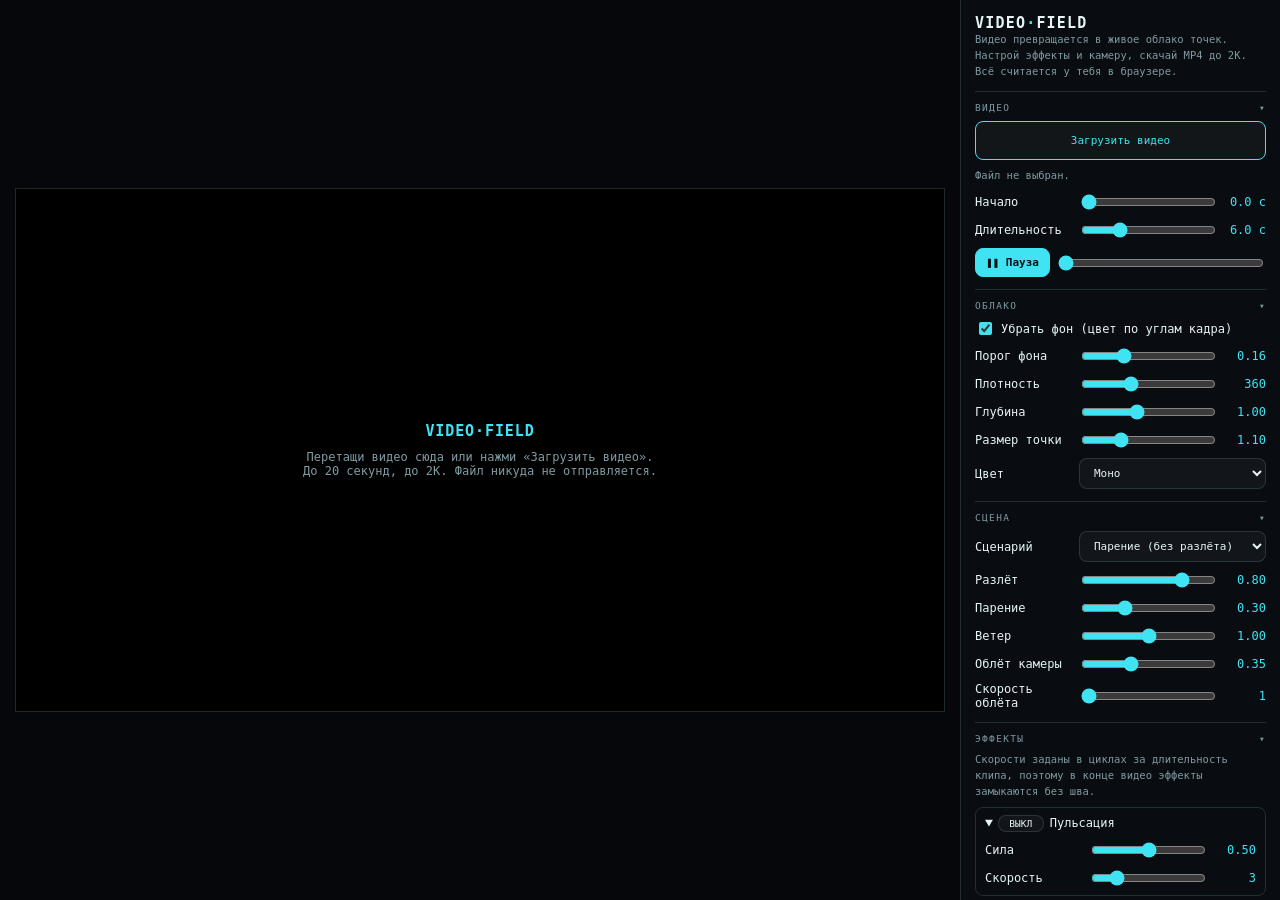
==== index.html @ 818696d1 "Add VIDEO·FIELD: video to point-cloud effects with MP4 export up to 2K Co-Authored-By: Claude Sonnet" ====
<!doctype html>
<html lang="ru">
<head>
<meta charset="utf-8">
<meta name="viewport" content="width=device-width,initial-scale=1,viewport-fit=cover">
<title>VIDEO·FIELD — видео в облако точек</title>
<meta name="description" content="Загрузи видео до 20 секунд, получи облако точек с эффектами и скачай MP4 до 2K. Всё считается в браузере.">
<style>
:root{--bg:#05070a;--panel:rgba(10,14,18,.92);--line:rgba(160,220,235,.16);--fg:#e6f4f7;--muted:#7f9aa2;--accent:#3fe3f2;--ink:#001014;
  --mono:ui-monospace,"JetBrains Mono",Menlo,Consolas,monospace;color-scheme:dark}
[hidden]{display:none!important}
*,*::before,*::after{box-sizing:border-box}
html,body{height:100%}
body{margin:0;background:var(--bg);color:var(--fg);font:12px var(--mono);overflow:hidden}
#stageWrap{position:fixed;inset:0 320px 0 0;display:flex;align-items:center;justify-content:center;padding:16px}
#stage{position:relative;background:#000;outline:1px solid var(--line);overflow:hidden}
#stage canvas{position:absolute;inset:0;width:100%;height:100%;touch-action:none}
#hud{pointer-events:none}
#empty{position:absolute;inset:0;display:flex;flex-direction:column;gap:10px;align-items:center;justify-content:center;text-align:center;color:var(--muted);pointer-events:none;padding:20px}
#empty b{color:var(--accent);font-size:15px;letter-spacing:.06em}
#panel{position:fixed;top:0;right:0;bottom:0;width:320px;overflow:auto;background:var(--panel);border-left:1px solid var(--line);padding:14px;display:flex;flex-direction:column;gap:12px}
h1{font-size:15px;letter-spacing:.08em;margin:0;font-weight:800}h1 span{color:var(--accent)}
.sub{color:var(--muted);font-size:10.5px;line-height:1.5;margin:0}
.grp{display:flex;flex-direction:column;gap:8px;padding-top:10px;border-top:1px solid var(--line)}
.lbl{font-size:9.5px;letter-spacing:.14em;text-transform:uppercase;color:var(--muted);cursor:pointer;display:flex;justify-content:space-between;user-select:none}
.lbl::after{content:"▾"}.grp.collapsed .lbl::after{content:"▸"}.grp.collapsed>:not(.lbl){display:none!important}
.row{display:flex;gap:6px;flex-wrap:wrap;align-items:center}
button,.filebtn,select{font:inherit;font-size:11px;color:var(--fg);background:rgba(255,255,255,.04);border:1px solid var(--line);border-radius:8px;padding:7px 10px;cursor:pointer}
select{flex:1;min-width:0}button:hover,.filebtn:hover{border-color:var(--accent)}button:disabled{opacity:.4;cursor:default}
button.on{background:var(--accent);color:var(--ink);border-color:var(--accent);font-weight:600}
button.big{flex:1;padding:12px;letter-spacing:.06em;font-weight:600}
.filebtn input{display:none}.filebtn.main{flex:1;text-align:center;padding:12px;border-color:var(--accent);color:var(--accent)}
.slider{display:grid;grid-template-columns:96px 1fr 44px;align-items:center;gap:8px}.slider output{text-align:right;color:var(--accent)}
.field{display:grid;grid-template-columns:96px 1fr;align-items:center;gap:8px}
input[type=range]{width:100%;accent-color:var(--accent)}input[type=checkbox]{accent-color:var(--accent)}
label.chk{display:flex;align-items:center;gap:6px;cursor:pointer}
details{border:1px solid var(--line);border-radius:8px;padding:7px 9px}summary{cursor:pointer}summary.act{color:var(--accent)}
details>*:not(summary){margin-top:8px}
.sw{padding:2px 7px;font-size:9.5px;text-transform:uppercase;margin-right:6px;min-width:46px}
.sw[aria-pressed=true]{background:var(--accent);color:var(--ink);border-color:var(--accent)}
.cams{display:grid;grid-template-columns:repeat(3,1fr);gap:6px}.cams button{padding:7px 2px}
.joyrow{display:flex;gap:12px;align-items:center}
#joy{position:relative;width:104px;height:104px;flex:none;border:1px solid var(--line);border-radius:14px;touch-action:none;cursor:grab;background:radial-gradient(circle,rgba(63,227,242,.1),transparent 70%)}
#knob{position:absolute;width:22px;height:22px;margin:-11px 0 0 -11px;border-radius:50%;background:var(--accent);box-shadow:0 0 12px rgba(63,227,242,.6)}
#angles{color:var(--accent)}
input[type=color]{width:100%;height:30px;padding:2px;background:transparent;border:1px solid var(--line);border-radius:8px}
#bar{height:4px;background:var(--line);border-radius:2px;overflow:hidden}#bar i{display:block;height:100%;width:0;background:var(--accent)}
a.dl{display:block;text-align:center;padding:9px;border:1px dashed var(--accent);border-radius:8px;color:var(--accent);text-decoration:none;word-break:break-all}
#drop{position:fixed;inset:0;display:flex;align-items:center;justify-content:center;font-size:20px;color:var(--accent);background:rgba(0,0,0,.65);border:2px dashed var(--accent);pointer-events:none;z-index:9}
@media (max-width:760px){
  #stageWrap{inset:0 0 50% 0;padding:8px}
  #panel{top:50%;width:auto;left:0;border-left:0;border-top:1px solid var(--line)}
  .slider{grid-template-columns:1fr 44px}.slider>span{grid-column:1/-1;color:var(--muted)}
  .field{grid-template-columns:1fr}
}
</style>
</head>
<body>
<div id="stageWrap"><div id="stage"><canvas id="gl"></canvas><canvas id="hud"></canvas>
  <div id="empty"><b>VIDEO·FIELD</b><span>Перетащи видео сюда или нажми «Загрузить видео».<br>До 20 секунд, до 2K. Файл никуда не отправляется.</span></div>
</div></div>

<aside id="panel">
  <div><h1>VIDEO<span>·</span>FIELD</h1>
    <p class="sub">Видео превращается в живое облако точек. Настрой эффекты и камеру, скачай MP4 до 2K. Всё считается у тебя в браузере.</p></div>

  <div class="grp"><div class="lbl">Видео</div>
    <div class="row"><label class="filebtn main">Загрузить видео<input id="vidFile" type="file" accept="video/*"></label></div>
    <p class="sub" id="vinfo">Файл не выбран.</p>
    <div class="slider"><span>Начало</span><input id="tStart" type="range" min="0" max="0" step="0.1" value="0"><output id="tStartO">0 с</output></div>
    <div class="slider"><span>Длительность</span><input id="dur" type="range" min="1" max="20" step="0.1" value="6"><output id="durO"></output></div>
    <div class="row"><button id="play" class="on">❚❚ Пауза</button><input id="time" type="range" min="0" max="1" step="0.001" value="0" style="flex:1" aria-label="Время"></div>
  </div>

  <div class="grp"><div class="lbl">Облако</div>
    <label class="chk"><input id="bgRemove" type="checkbox" checked> Убрать фон (цвет по углам кадра)</label>
    <div class="slider"><span>Порог фона</span><input id="bgThr" type="range" min="0.02" max="0.5" step="0.01" value="0.16"><output id="bgThrO"></output></div>
    <div class="slider"><span>Плотность</span><input id="density" type="range" min="160" max="720" step="20" value="360"><output id="densityO"></output></div>
    <div class="slider"><span>Глубина</span><input id="depth" type="range" min="0" max="2.5" step="0.05" value="1"><output id="depthO"></output></div>
    <div class="slider"><span>Размер точки</span><input id="size" type="range" min="0.4" max="3" step="0.05" value="1.1"><output id="sizeO"></output></div>
    <div class="field"><span>Цвет</span><select id="colorMode"><option value="0">Цвет видео</option><option value="1" selected>Моно</option><option value="2">Циан</option><option value="3">Красный</option></select></div>
  </div>

  <div class="grp"><div class="lbl">Сцена</div>
    <div class="field"><span>Сценарий</span><select id="scenario">
      <option value="float" selected>Парение (без разлёта)</option><option value="static">Статично</option>
      <option value="inout">Собраться и рассыпаться</option><option value="outin">Рассыпаться и собраться</option>
      <option value="out">Рассыпаться</option><option value="in">Сборка из пыли</option></select></div>
    <div class="slider"><span>Разлёт</span><input id="scatter" type="range" min="0.1" max="1" step="0.01" value="0.8"><output id="scatterO"></output></div>
    <div class="slider"><span>Парение</span><input id="float" type="range" min="0" max="1" step="0.05" value="0.3"><output id="floatO"></output></div>
    <div class="slider"><span>Ветер</span><input id="wind" type="range" min="0" max="2" step="0.05" value="1"><output id="windO"></output></div>
    <div class="slider"><span>Облёт камеры</span><input id="orbit" type="range" min="0" max="1" step="0.05" value="0.35"><output id="orbitO"></output></div>
    <div class="slider"><span>Скорость облёта</span><input id="orbitN" type="range" min="1" max="4" step="1" value="1"><output id="orbitNO"></output></div>
  </div>

  <div class="grp" id="fxGrp"><div class="lbl">Эффекты</div>
    <p class="sub">Скорости заданы в циклах за длительность клипа, поэтому в конце видео эффекты замыкаются без шва.</p>
    <details open><summary><button class="sw" data-fx="fxPulse" aria-pressed="false">выкл</button>Пульсация</summary>
      <div class="slider"><span>Сила</span><input id="fxPulse" type="range" min="0" max="1" step="0.05" value="0.5"><output></output></div>
      <div class="slider"><span>Скорость</span><input id="fxPulseN" type="range" min="1" max="12" step="1" value="3"><output></output></div></details>
    <details><summary><button class="sw" data-fx="fxWave" aria-pressed="false">выкл</button>Волны</summary>
      <div class="slider"><span>Сила</span><input id="fxWave" type="range" min="0" max="1" step="0.05" value="0.5"><output></output></div>
      <div class="field"><span>Форма</span><select id="fxWaveT"><option value="0">Круги от центра</option><option value="1">По горизонтали</option><option value="2">По вертикали</option><option value="3">Сетка</option></select></div>
      <div class="slider"><span>Частота</span><input id="fxWaveL" type="range" min="0.5" max="6" step="0.25" value="1.5"><output></output></div>
      <div class="slider"><span>Скорость</span><input id="fxWaveN" type="range" min="1" max="6" step="1" value="1"><output></output></div></details>
    <details><summary><button class="sw" data-fx="fxMag" aria-pressed="false">выкл</button>Магнит</summary>
      <div class="slider"><span>Сила</span><input id="fxMag" type="range" min="0" max="1" step="0.05" value="0.6"><output></output></div>
      <div class="field"><span>Полярность</span><select id="magPol"><option value="1">Отталкивает</option><option value="-1">Притягивает</option></select></div>
      <div class="slider"><span>Радиус</span><input id="magR" type="range" min="5" max="60" step="1" value="22"><output></output></div>
      <div class="slider"><span>Скорость</span><input id="magN" type="range" min="1" max="10" step="1" value="3"><output></output></div>
      <div class="field"><span>Траектория</span><select id="magPath"><option value="eight">Восьмёрка</option><option value="circle">Круг</option><option value="sweep">Слева направо</option><option value="center">В центре</option></select></div>
      <label class="chk"><input id="magShow" type="checkbox"> Показать магнит (попадёт в видео)</label></details>
    <details><summary><button class="sw" data-fx="fxTurb" aria-pressed="false">выкл</button>Турбулентность</summary>
      <div class="slider"><span>Сила</span><input id="fxTurb" type="range" min="0" max="1" step="0.05" value="0.4"><output></output></div>
      <div class="slider"><span>Скорость</span><input id="fxTurbN" type="range" min="1" max="6" step="1" value="1"><output></output></div></details>
    <details><summary><button class="sw" data-fx="fxScan" aria-pressed="false">выкл</button>Скан-линия</summary>
      <div class="slider"><span>Сила</span><input id="fxScan" type="range" min="0" max="1" step="0.05" value="0.7"><output></output></div>
      <div class="slider"><span>Ширина</span><input id="fxScanW" type="range" min="0.3" max="4" step="0.1" value="1"><output></output></div>
      <div class="slider"><span>Скорость</span><input id="fxScanN" type="range" min="1" max="4" step="1" value="1"><output></output></div></details>
  </div>

  <div class="grp"><div class="lbl">Камера</div>
    <div class="cams">
      <button data-y="0" data-x="0">Фронт</button><button data-y="45" data-x="0">Слева 45°</button><button data-y="-45" data-x="0">Справа 45°</button>
      <button data-y="0" data-x="-35">Сверху</button><button data-y="0" data-x="35">Снизу</button><button data-y="35" data-x="-25">3/4 сверху</button>
    </div>
    <div class="joyrow"><div id="joy" role="slider" aria-label="Ракурс камеры" tabindex="0"><b id="knob"></b></div>
      <div><output id="angles">Y 0° · X 0°</output><p class="sub">Веди джойстик или тяни картинку. Двойной клик — фронт.</p></div></div>
    <div class="slider"><span>Приближение</span><input id="zoom" type="range" min="0.6" max="2.5" step="0.05" value="1"><output></output></div>
  </div>

  <div class="grp"><div class="lbl">Трек-точки</div>
    <div class="slider"><span>Количество</span><input id="tCount" type="range" min="0" max="40" step="1" value="9"><output></output></div>
    <div class="field"><span>Ставить на</span><select id="tPick"><option value="even">Равномерно</option><option value="bright">Светлые места</option><option value="dark">Тёмные места</option><option value="near">Ближние по глубине</option><option value="far">Дальние по глубине</option><option value="edge">Контуры</option><option value="color">Выбранный цвет</option></select></div>
    <div class="field" id="pickColorRow" hidden><span>Искать цвет</span><input id="tPickColor" type="color" value="#ff3b30"></div>
    <div class="field"><span>Вид</span><select id="tStyle"><option value="brackets">Уголки</option><option value="cross">Перекрестье</option><option value="ring">Кольцо</option><option value="square">Квадрат</option><option value="dot">Точка</option></select></div>
    <div class="slider"><span>Размер</span><input id="tSize" type="range" min="3" max="16" step="1" value="6"><output></output></div>
    <div class="field"><span>Подписи</span><select id="tLabel"><option value="xyz">Номер + XYZ</option><option value="depth">Номер + глубина</option><option value="lum">Номер + яркость</option><option value="hex">Номер + HEX</option><option value="num">Только номер</option><option value="none">Без подписи</option></select></div>
    <div class="field"><span>Связи</span><select id="tLinks"><option value="chain">Цепочка</option><option value="net">Сеть (2 ближайших)</option><option value="radius">По дистанции</option><option value="hub">Все к одной</option><option value="all">Все со всеми</option><option value="none">Нет</option></select></div>
    <div class="slider"><span>Яркость связей</span><input id="lAlpha" type="range" min="0.05" max="1" step="0.05" value="0.35"><output></output></div>
    <div class="field"><span>Цвет меток</span><select id="tColor"><option value="white">Белый</option><option value="cyan">Циан</option><option value="pixel">Цвет пикселя</option></select></div>
    <div class="row"><button id="reshuffle">Перемешать точки</button><label class="chk"><input id="frameOn" type="checkbox" checked> Рамка и статус</label></div>
  </div>

  <div class="grp"><div class="lbl">Экспорт</div>
    <div class="field"><span>Формат</span><select id="format">
      <option value="1080x1920">9:16 · 1080×1920</option><option value="1440x2560">9:16 · 1440×2560 (2K)</option>
      <option value="1080x1350">4:5 · 1080×1350</option><option value="1440x1800">4:5 · 1440×1800</option>
      <option value="1080x1080">1:1 · 1080×1080</option><option value="1440x1440">1:1 · 1440×1440</option>
      <option value="1920x1080">16:9 · 1920×1080</option><option value="2560x1440" selected>16:9 · 2560×1440 (2K)</option>
      <option value="src">Как исходное видео (до 2560 по длинной)</option></select></div>
    <div class="field"><span>Кадров в сек</span><select id="fps"><option value="24">24</option><option value="30" selected>30</option><option value="60">60</option></select></div>
    <div class="field"><span>Качество</span><select id="quality"><option value="0.12">Обычное</option><option value="0.2" selected>Высокое</option><option value="0.3">Максимум</option></select></div>
    <div class="row"><button id="render" class="big" disabled>СКАЧАТЬ MP4</button></div>
    <div id="bar"><i></i></div>
    <p class="sub" id="status">Рендер покадровый: без пропусков, точно в длительность клипа. Звук оригинала не переносится.</p>
    <a id="dlLink" class="dl" hidden></a>
  </div>
</aside>
<div id="drop" hidden>Отпусти видео</div>

<script src="vendor/three.min.js"></script>
<script src="vendor/mp4-muxer.js"></script>
<script src="app.js"></script>
</body>
</html>
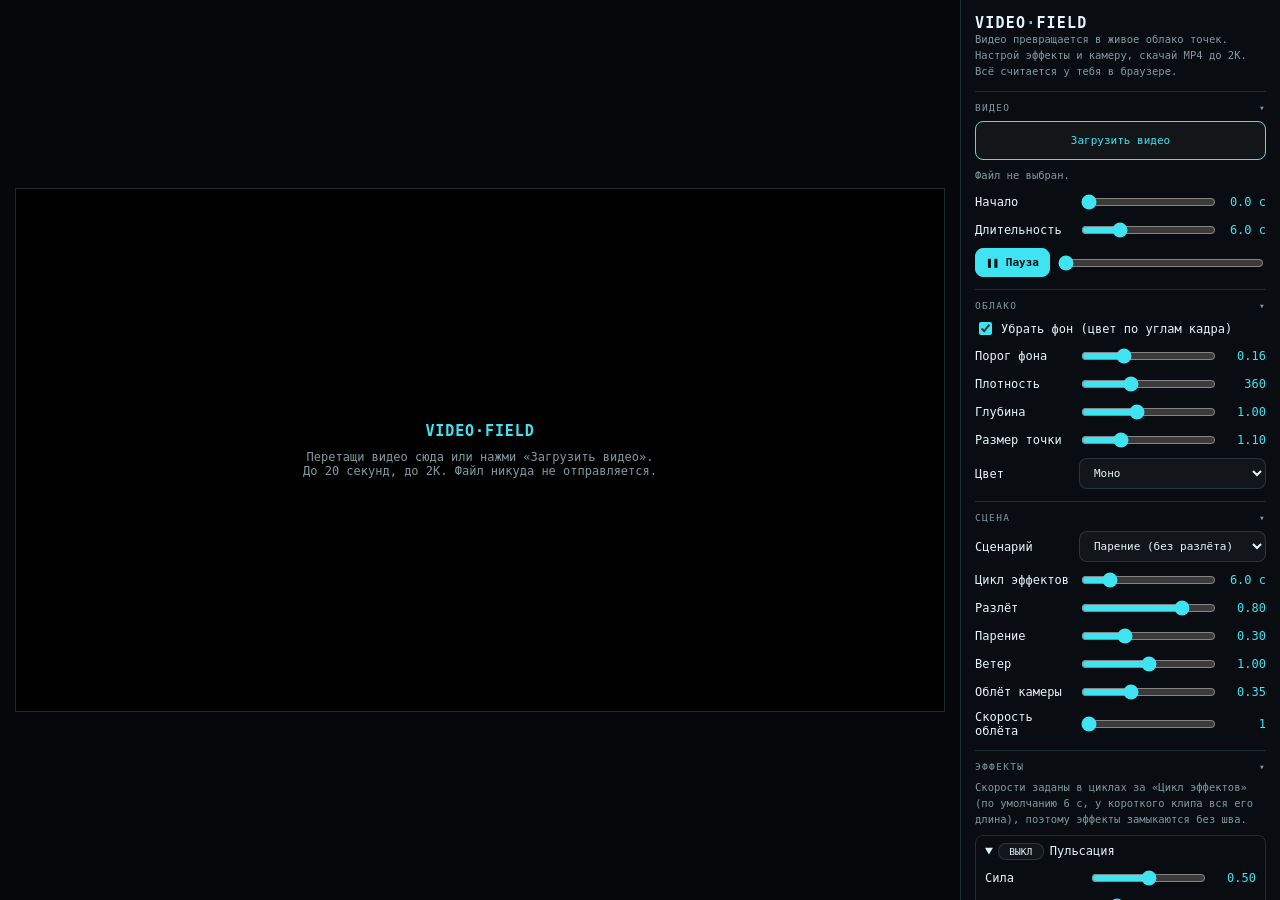
==== commit 35b15209: "Fit output to the reference video: full length up to 5 min, source frame size and fps Co-Authored-By" ====
--- a/index.html
+++ b/index.html
@@ -86,6 +86,7 @@
       <option value="float" selected>Парение (без разлёта)</option><option value="static">Статично</option>
       <option value="inout">Собраться и рассыпаться</option><option value="outin">Рассыпаться и собраться</option>
       <option value="out">Рассыпаться</option><option value="in">Сборка из пыли</option></select></div>
+    <div class="slider"><span>Цикл эффектов</span><input id="cyc" type="range" min="1" max="30" step="0.5" value="6"><output id="cycO"></output></div>
     <div class="slider"><span>Разлёт</span><input id="scatter" type="range" min="0.1" max="1" step="0.01" value="0.8"><output id="scatterO"></output></div>
     <div class="slider"><span>Парение</span><input id="float" type="range" min="0" max="1" step="0.05" value="0.3"><output id="floatO"></output></div>
     <div class="slider"><span>Ветер</span><input id="wind" type="range" min="0" max="2" step="0.05" value="1"><output id="windO"></output></div>
@@ -94,7 +95,7 @@
   </div>
 
   <div class="grp" id="fxGrp"><div class="lbl">Эффекты</div>
-    <p class="sub">Скорости заданы в циклах за длительность клипа, поэтому в конце видео эффекты замыкаются без шва.</p>
+    <p class="sub">Скорости заданы в циклах за «Цикл эффектов» (по умолчанию 6 с, у короткого клипа вся его длина), поэтому эффекты замыкаются без шва.</p>
     <details open><summary><button class="sw" data-fx="fxPulse" aria-pressed="false">выкл</button>Пульсация</summary>
       <div class="slider"><span>Сила</span><input id="fxPulse" type="range" min="0" max="1" step="0.05" value="0.5"><output></output></div>
       <div class="slider"><span>Скорость</span><input id="fxPulseN" type="range" min="1" max="12" step="1" value="3"><output></output></div></details>
@@ -147,13 +148,13 @@
       <option value="1080x1920">9:16 · 1080×1920</option><option value="1440x2560">9:16 · 1440×2560 (2K)</option>
       <option value="1080x1350">4:5 · 1080×1350</option><option value="1440x1800">4:5 · 1440×1800</option>
       <option value="1080x1080">1:1 · 1080×1080</option><option value="1440x1440">1:1 · 1440×1440</option>
-      <option value="1920x1080">16:9 · 1920×1080</option><option value="2560x1440" selected>16:9 · 2560×1440 (2K)</option>
-      <option value="src">Как исходное видео (до 2560 по длинной)</option></select></div>
-    <div class="field"><span>Кадров в сек</span><select id="fps"><option value="24">24</option><option value="30" selected>30</option><option value="60">60</option></select></div>
+      <option value="1920x1080">16:9 · 1920×1080</option><option value="2560x1440">16:9 · 2560×1440 (2K)</option>
+      <option value="src" selected>Как исходное видео (до 2560 по длинной)</option></select></div>
+    <div class="field"><span>Кадров в сек</span><select id="fps"><option value="24">24</option><option value="25">25</option><option value="30" selected>30</option><option value="60">60</option></select></div>
     <div class="field"><span>Качество</span><select id="quality"><option value="0.12">Обычное</option><option value="0.2" selected>Высокое</option><option value="0.3">Максимум</option></select></div>
     <div class="row"><button id="render" class="big" disabled>СКАЧАТЬ MP4</button></div>
     <div id="bar"><i></i></div>
-    <p class="sub" id="status">Рендер покадровый: без пропусков, точно в длительность клипа. Звук оригинала не переносится.</p>
+    <p class="sub" id="status">Рендер покадровый, длина файла = длина клипа. Длинные ролики считаются долго: 5 минут 2K это минуты ожидания, вкладка должна оставаться открытой. Звук оригинала не переносится.</p>
     <a id="dlLink" class="dl" hidden></a>
   </div>
 </aside>
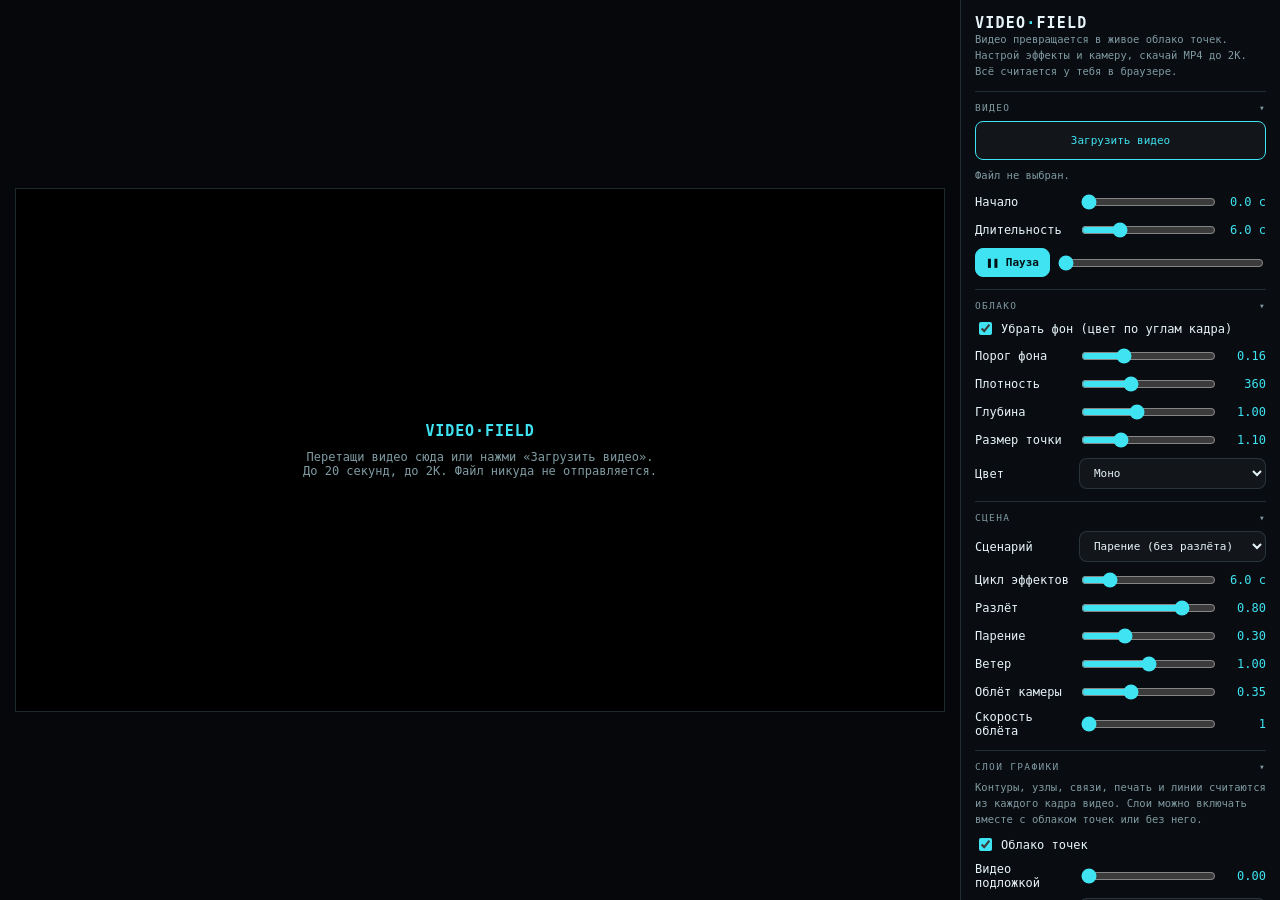
==== commit b3394f5e: "Add graphic layers: contour nodes and shapes, link systems, dither print, spectral curtain, plotter " ====
--- a/index.html
+++ b/index.html
@@ -16,6 +16,7 @@
 #stage{position:relative;background:#000;outline:1px solid var(--line);overflow:hidden}
 #stage canvas{position:absolute;inset:0;width:100%;height:100%;touch-action:none}
 #hud{pointer-events:none}
+#gl{visibility:hidden}
 #empty{position:absolute;inset:0;display:flex;flex-direction:column;gap:10px;align-items:center;justify-content:center;text-align:center;color:var(--muted);pointer-events:none;padding:20px}
 #empty b{color:var(--accent);font-size:15px;letter-spacing:.06em}
 #panel{position:fixed;top:0;right:0;bottom:0;width:320px;overflow:auto;background:var(--panel);border-left:1px solid var(--line);padding:14px;display:flex;flex-direction:column;gap:12px}
@@ -56,7 +57,7 @@
 </style>
 </head>
 <body>
-<div id="stageWrap"><div id="stage"><canvas id="gl"></canvas><canvas id="hud"></canvas>
+<div id="stageWrap"><div id="stage"><canvas id="gl"></canvas><canvas id="view"></canvas><canvas id="hud"></canvas>
   <div id="empty"><b>VIDEO·FIELD</b><span>Перетащи видео сюда или нажми «Загрузить видео».<br>До 20 секунд, до 2K. Файл никуда не отправляется.</span></div>
 </div></div>
 
@@ -92,6 +93,52 @@
     <div class="slider"><span>Ветер</span><input id="wind" type="range" min="0" max="2" step="0.05" value="1"><output id="windO"></output></div>
     <div class="slider"><span>Облёт камеры</span><input id="orbit" type="range" min="0" max="1" step="0.05" value="0.35"><output id="orbitO"></output></div>
     <div class="slider"><span>Скорость облёта</span><input id="orbitN" type="range" min="1" max="4" step="1" value="1"><output id="orbitNO"></output></div>
+  </div>
+
+
+  <div class="grp" id="lyGrp"><div class="lbl">Слои графики</div>
+    <p class="sub">Контуры, узлы, связи, печать и линии считаются из каждого кадра видео. Слои можно включать вместе с облаком точек или без него.</p>
+    <label class="chk"><input id="cloudOn" type="checkbox" checked> Облако точек</label>
+    <div class="slider"><span>Видео подложкой</span><input id="underlay" type="range" min="0" max="1" step="0.05" value="0"><output></output></div>
+    <div class="field"><span>Цвет графики</span><select id="geoColor"><option value="source">Цвет видео</option><option value="cyan">Циан</option><option value="solar">Солнечный</option><option value="mono">Моно</option><option value="violet">Фиолетовый</option></select></div>
+    <div class="field"><span>Наложение</span><select id="geoBlend"><option value="source-over">Обычное</option><option value="screen">Screen</option><option value="multiply">Multiply</option><option value="overlay">Overlay</option><option value="soft-light">Soft light</option><option value="hard-light">Hard light</option><option value="color-dodge">Color dodge</option><option value="color-burn">Color burn</option><option value="lighten">Lighten</option><option value="darken">Darken</option><option value="difference">Difference</option><option value="exclusion">Exclusion</option><option value="luminosity">Luminosity</option></select></div>
+    <details><summary><button class="sw" data-ly="nodes" aria-pressed="false">выкл</button>Узлы и фигуры</summary>
+      <div class="slider"><span>Плотность</span><input id="nDens" type="range" min="30" max="600" step="10" value="140"><output></output></div>
+      <div class="slider"><span>Порог контура</span><input id="nThr" type="range" min="0" max="0.9" step="0.02" value="0.18"><output></output></div>
+      <div class="field"><span>Форма</span><select id="nShape"><option value="bracket">Уголки</option><option value="circle">Круг</option><option value="square">Квадрат</option><option value="diamond">Ромб</option><option value="cross">Плюс</option><option value="mixed">Смесь</option></select></div>
+      <div class="slider"><span>Мин. размер</span><input id="nMin" type="range" min="2" max="40" step="1" value="6"><output></output></div>
+      <div class="slider"><span>Макс. размер</span><input id="nMax" type="range" min="6" max="120" step="1" value="34"><output></output></div>
+      <div class="slider"><span>Толщина</span><input id="nStroke" type="range" min="0.5" max="6" step="0.25" value="1.5"><output></output></div>
+      <label class="chk"><input id="nLabels" type="checkbox"> Подписи с координатами</label></details>
+    <details><summary><button class="sw" data-ly="links" aria-pressed="false">выкл</button>Связи</summary>
+      <div class="field"><span>Способ</span><select id="lMode"><option value="delaunay">Delaunay (треугольная сеть)</option><option value="proximity">Соседи</option><option value="chain">Цепочка по контуру</option><option value="radial">Радиально из главного узла</option><option value="hybrid">Комбинация</option></select></div>
+      <div class="slider"><span>Макс. дистанция</span><input id="lDist" type="range" min="2" max="60" step="1" value="16"><output></output></div>
+      <div class="slider"><span>Уверенность</span><input id="lConf" type="range" min="0" max="0.9" step="0.02" value="0.15"><output></output></div>
+      <div class="slider"><span>Яркость</span><input id="lOp" type="range" min="0.05" max="1" step="0.05" value="0.55"><output></output></div>
+      <div class="slider"><span>Толщина</span><input id="lW" type="range" min="0.3" max="4" step="0.1" value="1"><output></output></div></details>
+    <details><summary><button class="sw" data-ly="dither" aria-pressed="false">выкл</button>Дизеринг-печать</summary>
+      <div class="field"><span>Алгоритм</span><select id="dAlgo"><option value="atkinson">Atkinson (органичная точка)</option><option value="fs">Floyd–Steinberg (плотный)</option><option value="bayer">Bayer 4×4 (упорядоченный)</option><option value="noise">Шум (стохастический)</option></select></div>
+      <div class="slider"><span>Зерно, px</span><input id="dPitch" type="range" min="1" max="32" step="1" value="4"><output></output></div>
+      <div class="slider"><span>Порог</span><input id="dThr" type="range" min="0.2" max="0.8" step="0.01" value="0.5"><output></output></div>
+      <div class="slider"><span>Контраст</span><input id="dCon" type="range" min="0.5" max="3" step="0.05" value="1.2"><output></output></div>
+      <div class="field"><span>Палитра</span><select id="dPal"><option value="cobalt">Cobalt paper</option><option value="electric">Electric cobalt</option><option value="cyan">Cyan print</option><option value="forest">Forest ink</option><option value="red">Signal red</option><option value="mono">Mono press</option></select></div>
+      <label class="chk"><input id="dInv" type="checkbox"> Инвертировать печать</label>
+      <div class="slider"><span>Прозрачность</span><input id="dOp" type="range" min="0.05" max="1" step="0.05" value="0.9"><output></output></div>
+      <div class="field"><span>Наложение</span><select id="dBlend"><option value="source-over">Обычное</option><option value="screen">Screen</option><option value="multiply">Multiply</option><option value="overlay">Overlay</option><option value="soft-light">Soft light</option><option value="hard-light">Hard light</option><option value="color-dodge">Color dodge</option><option value="lighten">Lighten</option><option value="darken">Darken</option><option value="difference">Difference</option><option value="exclusion">Exclusion</option></select></div></details>
+    <details><summary><button class="sw" data-ly="curtain" aria-pressed="false">выкл</button>Спектральная завеса</summary>
+      <div class="field"><span>Направление</span><select id="cDir"><option value="down">Вниз</option><option value="up">Вверх</option><option value="both">В обе стороны</option></select></div>
+      <div class="slider"><span>Плотность</span><input id="cDens" type="range" min="40" max="400" step="10" value="160"><output></output></div>
+      <div class="slider"><span>Длина, %</span><input id="cLen" type="range" min="5" max="100" step="1" value="40"><output></output></div>
+      <div class="slider"><span>Прозрачность</span><input id="cOp" type="range" min="0.05" max="1" step="0.05" value="0.6"><output></output></div></details>
+    <details><summary><button class="sw" data-ly="plot" aria-pressed="false">выкл</button>Плоттер-линии</summary>
+      <div class="slider"><span>Линий</span><input id="pLines" type="range" min="20" max="240" step="2" value="90"><output></output></div>
+      <div class="slider"><span>Контраст</span><input id="pCon" type="range" min="0.5" max="4" step="0.05" value="1.6"><output></output></div>
+      <div class="slider"><span>Детализация</span><input id="pDef" type="range" min="10" max="100" step="5" value="55"><output></output></div>
+      <label class="chk"><input id="pSingle" type="checkbox" checked> Одна непрерывная линия</label>
+      <div class="slider"><span>Толщина</span><input id="pW" type="range" min="0.3" max="5" step="0.1" value="1.2"><output></output></div>
+      <div class="slider"><span>Движение</span><input id="pAnim" type="range" min="0" max="3" step="0.1" value="0.6"><output></output></div>
+      <div class="slider"><span>Виньетка</span><input id="pVig" type="range" min="0" max="1" step="0.05" value="0"><output></output></div>
+      <div class="field"><span>Цвет линий</span><select id="pCol"><option value="#ffffff">Белый</option><option value="#3fe3f2">Циан</option><option value="#ff4d3a">Красный</option><option value="#2d4bff">Кобальт</option></select></div></details>
   </div>
 
   <div class="grp" id="fxGrp"><div class="lbl">Эффекты</div>
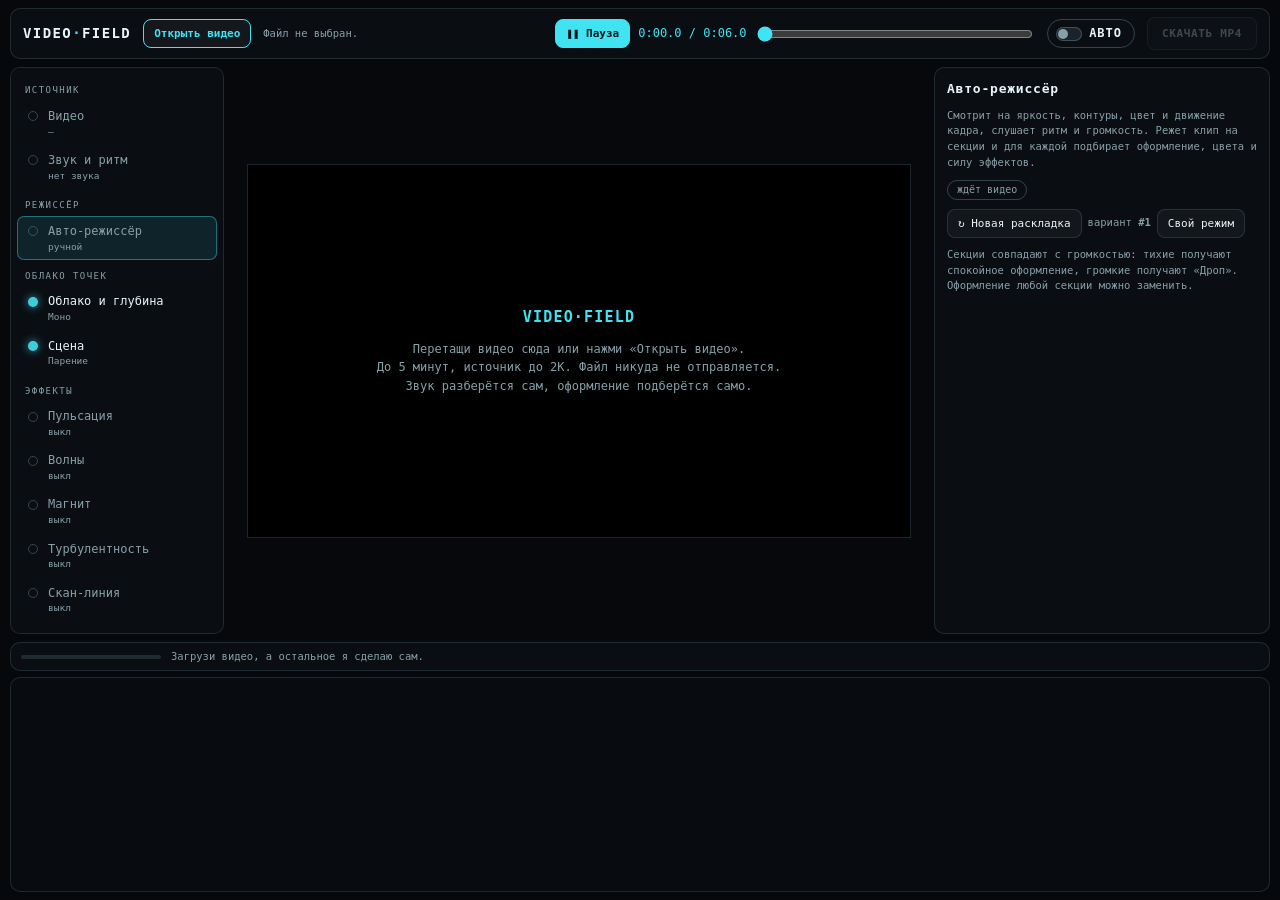
==== commit 000bc6bf: "Audio-driven editing: beat/tempo/section analysis, auto director, timeline, module UI, glyph and gli" ====
--- a/index.html
+++ b/index.html
@@ -3,210 +3,52 @@
 <head>
 <meta charset="utf-8">
 <meta name="viewport" content="width=device-width,initial-scale=1,viewport-fit=cover">
-<title>VIDEO·FIELD — видео в облако точек</title>
-<meta name="description" content="Загрузи видео до 20 секунд, получи облако точек с эффектами и скачай MP4 до 2K. Всё считается в браузере.">
-<style>
-:root{--bg:#05070a;--panel:rgba(10,14,18,.92);--line:rgba(160,220,235,.16);--fg:#e6f4f7;--muted:#7f9aa2;--accent:#3fe3f2;--ink:#001014;
-  --mono:ui-monospace,"JetBrains Mono",Menlo,Consolas,monospace;color-scheme:dark}
-[hidden]{display:none!important}
-*,*::before,*::after{box-sizing:border-box}
-html,body{height:100%}
-body{margin:0;background:var(--bg);color:var(--fg);font:12px var(--mono);overflow:hidden}
-#stageWrap{position:fixed;inset:0 320px 0 0;display:flex;align-items:center;justify-content:center;padding:16px}
-#stage{position:relative;background:#000;outline:1px solid var(--line);overflow:hidden}
-#stage canvas{position:absolute;inset:0;width:100%;height:100%;touch-action:none}
-#hud{pointer-events:none}
-#gl{visibility:hidden}
-#empty{position:absolute;inset:0;display:flex;flex-direction:column;gap:10px;align-items:center;justify-content:center;text-align:center;color:var(--muted);pointer-events:none;padding:20px}
-#empty b{color:var(--accent);font-size:15px;letter-spacing:.06em}
-#panel{position:fixed;top:0;right:0;bottom:0;width:320px;overflow:auto;background:var(--panel);border-left:1px solid var(--line);padding:14px;display:flex;flex-direction:column;gap:12px}
-h1{font-size:15px;letter-spacing:.08em;margin:0;font-weight:800}h1 span{color:var(--accent)}
-.sub{color:var(--muted);font-size:10.5px;line-height:1.5;margin:0}
-.grp{display:flex;flex-direction:column;gap:8px;padding-top:10px;border-top:1px solid var(--line)}
-.lbl{font-size:9.5px;letter-spacing:.14em;text-transform:uppercase;color:var(--muted);cursor:pointer;display:flex;justify-content:space-between;user-select:none}
-.lbl::after{content:"▾"}.grp.collapsed .lbl::after{content:"▸"}.grp.collapsed>:not(.lbl){display:none!important}
-.row{display:flex;gap:6px;flex-wrap:wrap;align-items:center}
-button,.filebtn,select{font:inherit;font-size:11px;color:var(--fg);background:rgba(255,255,255,.04);border:1px solid var(--line);border-radius:8px;padding:7px 10px;cursor:pointer}
-select{flex:1;min-width:0}button:hover,.filebtn:hover{border-color:var(--accent)}button:disabled{opacity:.4;cursor:default}
-button.on{background:var(--accent);color:var(--ink);border-color:var(--accent);font-weight:600}
-button.big{flex:1;padding:12px;letter-spacing:.06em;font-weight:600}
-.filebtn input{display:none}.filebtn.main{flex:1;text-align:center;padding:12px;border-color:var(--accent);color:var(--accent)}
-.slider{display:grid;grid-template-columns:96px 1fr 44px;align-items:center;gap:8px}.slider output{text-align:right;color:var(--accent)}
-.field{display:grid;grid-template-columns:96px 1fr;align-items:center;gap:8px}
-input[type=range]{width:100%;accent-color:var(--accent)}input[type=checkbox]{accent-color:var(--accent)}
-label.chk{display:flex;align-items:center;gap:6px;cursor:pointer}
-details{border:1px solid var(--line);border-radius:8px;padding:7px 9px}summary{cursor:pointer}summary.act{color:var(--accent)}
-details>*:not(summary){margin-top:8px}
-.sw{padding:2px 7px;font-size:9.5px;text-transform:uppercase;margin-right:6px;min-width:46px}
-.sw[aria-pressed=true]{background:var(--accent);color:var(--ink);border-color:var(--accent)}
-.cams{display:grid;grid-template-columns:repeat(3,1fr);gap:6px}.cams button{padding:7px 2px}
-.joyrow{display:flex;gap:12px;align-items:center}
-#joy{position:relative;width:104px;height:104px;flex:none;border:1px solid var(--line);border-radius:14px;touch-action:none;cursor:grab;background:radial-gradient(circle,rgba(63,227,242,.1),transparent 70%)}
-#knob{position:absolute;width:22px;height:22px;margin:-11px 0 0 -11px;border-radius:50%;background:var(--accent);box-shadow:0 0 12px rgba(63,227,242,.6)}
-#angles{color:var(--accent)}
-input[type=color]{width:100%;height:30px;padding:2px;background:transparent;border:1px solid var(--line);border-radius:8px}
-#bar{height:4px;background:var(--line);border-radius:2px;overflow:hidden}#bar i{display:block;height:100%;width:0;background:var(--accent)}
-a.dl{display:block;text-align:center;padding:9px;border:1px dashed var(--accent);border-radius:8px;color:var(--accent);text-decoration:none;word-break:break-all}
-#drop{position:fixed;inset:0;display:flex;align-items:center;justify-content:center;font-size:20px;color:var(--accent);background:rgba(0,0,0,.65);border:2px dashed var(--accent);pointer-events:none;z-index:9}
-@media (max-width:760px){
-  #stageWrap{inset:0 0 50% 0;padding:8px}
-  #panel{top:50%;width:auto;left:0;border-left:0;border-top:1px solid var(--line)}
-  .slider{grid-template-columns:1fr 44px}.slider>span{grid-column:1/-1;color:var(--muted)}
-  .field{grid-template-columns:1fr}
-}
-</style>
+<title>VIDEO·FIELD</title>
+<meta name="description" content="Видео в облако точек и графику под ритм: авто-режиссёр, анализ звука, эффекты, экспорт MP4 до 2K со звуком.">
+<link rel="stylesheet" href="style.css">
 </head>
 <body>
-<div id="stageWrap"><div id="stage"><canvas id="gl"></canvas><canvas id="view"></canvas><canvas id="hud"></canvas>
-  <div id="empty"><b>VIDEO·FIELD</b><span>Перетащи видео сюда или нажми «Загрузить видео».<br>До 20 секунд, до 2K. Файл никуда не отправляется.</span></div>
-</div></div>
-
-<aside id="panel">
-  <div><h1>VIDEO<span>·</span>FIELD</h1>
-    <p class="sub">Видео превращается в живое облако точек. Настрой эффекты и камеру, скачай MP4 до 2K. Всё считается у тебя в браузере.</p></div>
-
-  <div class="grp"><div class="lbl">Видео</div>
-    <div class="row"><label class="filebtn main">Загрузить видео<input id="vidFile" type="file" accept="video/*"></label></div>
-    <p class="sub" id="vinfo">Файл не выбран.</p>
-    <div class="slider"><span>Начало</span><input id="tStart" type="range" min="0" max="0" step="0.1" value="0"><output id="tStartO">0 с</output></div>
-    <div class="slider"><span>Длительность</span><input id="dur" type="range" min="1" max="20" step="0.1" value="6"><output id="durO"></output></div>
-    <div class="row"><button id="play" class="on">❚❚ Пауза</button><input id="time" type="range" min="0" max="1" step="0.001" value="0" style="flex:1" aria-label="Время"></div>
-  </div>
-
-  <div class="grp"><div class="lbl">Облако</div>
-    <label class="chk"><input id="bgRemove" type="checkbox" checked> Убрать фон (цвет по углам кадра)</label>
-    <div class="slider"><span>Порог фона</span><input id="bgThr" type="range" min="0.02" max="0.5" step="0.01" value="0.16"><output id="bgThrO"></output></div>
-    <div class="slider"><span>Плотность</span><input id="density" type="range" min="160" max="720" step="20" value="360"><output id="densityO"></output></div>
-    <div class="slider"><span>Глубина</span><input id="depth" type="range" min="0" max="2.5" step="0.05" value="1"><output id="depthO"></output></div>
-    <div class="slider"><span>Размер точки</span><input id="size" type="range" min="0.4" max="3" step="0.05" value="1.1"><output id="sizeO"></output></div>
-    <div class="field"><span>Цвет</span><select id="colorMode"><option value="0">Цвет видео</option><option value="1" selected>Моно</option><option value="2">Циан</option><option value="3">Красный</option></select></div>
-  </div>
-
-  <div class="grp"><div class="lbl">Сцена</div>
-    <div class="field"><span>Сценарий</span><select id="scenario">
-      <option value="float" selected>Парение (без разлёта)</option><option value="static">Статично</option>
-      <option value="inout">Собраться и рассыпаться</option><option value="outin">Рассыпаться и собраться</option>
-      <option value="out">Рассыпаться</option><option value="in">Сборка из пыли</option></select></div>
-    <div class="slider"><span>Цикл эффектов</span><input id="cyc" type="range" min="1" max="30" step="0.5" value="6"><output id="cycO"></output></div>
-    <div class="slider"><span>Разлёт</span><input id="scatter" type="range" min="0.1" max="1" step="0.01" value="0.8"><output id="scatterO"></output></div>
-    <div class="slider"><span>Парение</span><input id="float" type="range" min="0" max="1" step="0.05" value="0.3"><output id="floatO"></output></div>
-    <div class="slider"><span>Ветер</span><input id="wind" type="range" min="0" max="2" step="0.05" value="1"><output id="windO"></output></div>
-    <div class="slider"><span>Облёт камеры</span><input id="orbit" type="range" min="0" max="1" step="0.05" value="0.35"><output id="orbitO"></output></div>
-    <div class="slider"><span>Скорость облёта</span><input id="orbitN" type="range" min="1" max="4" step="1" value="1"><output id="orbitNO"></output></div>
-  </div>
-
-
-  <div class="grp" id="lyGrp"><div class="lbl">Слои графики</div>
-    <p class="sub">Контуры, узлы, связи, печать и линии считаются из каждого кадра видео. Слои можно включать вместе с облаком точек или без него.</p>
-    <label class="chk"><input id="cloudOn" type="checkbox" checked> Облако точек</label>
-    <div class="slider"><span>Видео подложкой</span><input id="underlay" type="range" min="0" max="1" step="0.05" value="0"><output></output></div>
-    <div class="field"><span>Цвет графики</span><select id="geoColor"><option value="source">Цвет видео</option><option value="cyan">Циан</option><option value="solar">Солнечный</option><option value="mono">Моно</option><option value="violet">Фиолетовый</option></select></div>
-    <div class="field"><span>Наложение</span><select id="geoBlend"><option value="source-over">Обычное</option><option value="screen">Screen</option><option value="multiply">Multiply</option><option value="overlay">Overlay</option><option value="soft-light">Soft light</option><option value="hard-light">Hard light</option><option value="color-dodge">Color dodge</option><option value="color-burn">Color burn</option><option value="lighten">Lighten</option><option value="darken">Darken</option><option value="difference">Difference</option><option value="exclusion">Exclusion</option><option value="luminosity">Luminosity</option></select></div>
-    <details><summary><button class="sw" data-ly="nodes" aria-pressed="false">выкл</button>Узлы и фигуры</summary>
-      <div class="slider"><span>Плотность</span><input id="nDens" type="range" min="30" max="600" step="10" value="140"><output></output></div>
-      <div class="slider"><span>Порог контура</span><input id="nThr" type="range" min="0" max="0.9" step="0.02" value="0.18"><output></output></div>
-      <div class="field"><span>Форма</span><select id="nShape"><option value="bracket">Уголки</option><option value="circle">Круг</option><option value="square">Квадрат</option><option value="diamond">Ромб</option><option value="cross">Плюс</option><option value="mixed">Смесь</option></select></div>
-      <div class="slider"><span>Мин. размер</span><input id="nMin" type="range" min="2" max="40" step="1" value="6"><output></output></div>
-      <div class="slider"><span>Макс. размер</span><input id="nMax" type="range" min="6" max="120" step="1" value="34"><output></output></div>
-      <div class="slider"><span>Толщина</span><input id="nStroke" type="range" min="0.5" max="6" step="0.25" value="1.5"><output></output></div>
-      <label class="chk"><input id="nLabels" type="checkbox"> Подписи с координатами</label></details>
-    <details><summary><button class="sw" data-ly="links" aria-pressed="false">выкл</button>Связи</summary>
-      <div class="field"><span>Способ</span><select id="lMode"><option value="delaunay">Delaunay (треугольная сеть)</option><option value="proximity">Соседи</option><option value="chain">Цепочка по контуру</option><option value="radial">Радиально из главного узла</option><option value="hybrid">Комбинация</option></select></div>
-      <div class="slider"><span>Макс. дистанция</span><input id="lDist" type="range" min="2" max="60" step="1" value="16"><output></output></div>
-      <div class="slider"><span>Уверенность</span><input id="lConf" type="range" min="0" max="0.9" step="0.02" value="0.15"><output></output></div>
-      <div class="slider"><span>Яркость</span><input id="lOp" type="range" min="0.05" max="1" step="0.05" value="0.55"><output></output></div>
-      <div class="slider"><span>Толщина</span><input id="lW" type="range" min="0.3" max="4" step="0.1" value="1"><output></output></div></details>
-    <details><summary><button class="sw" data-ly="dither" aria-pressed="false">выкл</button>Дизеринг-печать</summary>
-      <div class="field"><span>Алгоритм</span><select id="dAlgo"><option value="atkinson">Atkinson (органичная точка)</option><option value="fs">Floyd–Steinberg (плотный)</option><option value="bayer">Bayer 4×4 (упорядоченный)</option><option value="noise">Шум (стохастический)</option></select></div>
-      <div class="slider"><span>Зерно, px</span><input id="dPitch" type="range" min="1" max="32" step="1" value="4"><output></output></div>
-      <div class="slider"><span>Порог</span><input id="dThr" type="range" min="0.2" max="0.8" step="0.01" value="0.5"><output></output></div>
-      <div class="slider"><span>Контраст</span><input id="dCon" type="range" min="0.5" max="3" step="0.05" value="1.2"><output></output></div>
-      <div class="field"><span>Палитра</span><select id="dPal"><option value="cobalt">Cobalt paper</option><option value="electric">Electric cobalt</option><option value="cyan">Cyan print</option><option value="forest">Forest ink</option><option value="red">Signal red</option><option value="mono">Mono press</option></select></div>
-      <label class="chk"><input id="dInv" type="checkbox"> Инвертировать печать</label>
-      <div class="slider"><span>Прозрачность</span><input id="dOp" type="range" min="0.05" max="1" step="0.05" value="0.9"><output></output></div>
-      <div class="field"><span>Наложение</span><select id="dBlend"><option value="source-over">Обычное</option><option value="screen">Screen</option><option value="multiply">Multiply</option><option value="overlay">Overlay</option><option value="soft-light">Soft light</option><option value="hard-light">Hard light</option><option value="color-dodge">Color dodge</option><option value="lighten">Lighten</option><option value="darken">Darken</option><option value="difference">Difference</option><option value="exclusion">Exclusion</option></select></div></details>
-    <details><summary><button class="sw" data-ly="curtain" aria-pressed="false">выкл</button>Спектральная завеса</summary>
-      <div class="field"><span>Направление</span><select id="cDir"><option value="down">Вниз</option><option value="up">Вверх</option><option value="both">В обе стороны</option></select></div>
-      <div class="slider"><span>Плотность</span><input id="cDens" type="range" min="40" max="400" step="10" value="160"><output></output></div>
-      <div class="slider"><span>Длина, %</span><input id="cLen" type="range" min="5" max="100" step="1" value="40"><output></output></div>
-      <div class="slider"><span>Прозрачность</span><input id="cOp" type="range" min="0.05" max="1" step="0.05" value="0.6"><output></output></div></details>
-    <details><summary><button class="sw" data-ly="plot" aria-pressed="false">выкл</button>Плоттер-линии</summary>
-      <div class="slider"><span>Линий</span><input id="pLines" type="range" min="20" max="240" step="2" value="90"><output></output></div>
-      <div class="slider"><span>Контраст</span><input id="pCon" type="range" min="0.5" max="4" step="0.05" value="1.6"><output></output></div>
-      <div class="slider"><span>Детализация</span><input id="pDef" type="range" min="10" max="100" step="5" value="55"><output></output></div>
-      <label class="chk"><input id="pSingle" type="checkbox" checked> Одна непрерывная линия</label>
-      <div class="slider"><span>Толщина</span><input id="pW" type="range" min="0.3" max="5" step="0.1" value="1.2"><output></output></div>
-      <div class="slider"><span>Движение</span><input id="pAnim" type="range" min="0" max="3" step="0.1" value="0.6"><output></output></div>
-      <div class="slider"><span>Виньетка</span><input id="pVig" type="range" min="0" max="1" step="0.05" value="0"><output></output></div>
-      <div class="field"><span>Цвет линий</span><select id="pCol"><option value="#ffffff">Белый</option><option value="#3fe3f2">Циан</option><option value="#ff4d3a">Красный</option><option value="#2d4bff">Кобальт</option></select></div></details>
-  </div>
-
-  <div class="grp" id="fxGrp"><div class="lbl">Эффекты</div>
-    <p class="sub">Скорости заданы в циклах за «Цикл эффектов» (по умолчанию 6 с, у короткого клипа вся его длина), поэтому эффекты замыкаются без шва.</p>
-    <details open><summary><button class="sw" data-fx="fxPulse" aria-pressed="false">выкл</button>Пульсация</summary>
-      <div class="slider"><span>Сила</span><input id="fxPulse" type="range" min="0" max="1" step="0.05" value="0.5"><output></output></div>
-      <div class="slider"><span>Скорость</span><input id="fxPulseN" type="range" min="1" max="12" step="1" value="3"><output></output></div></details>
-    <details><summary><button class="sw" data-fx="fxWave" aria-pressed="false">выкл</button>Волны</summary>
-      <div class="slider"><span>Сила</span><input id="fxWave" type="range" min="0" max="1" step="0.05" value="0.5"><output></output></div>
-      <div class="field"><span>Форма</span><select id="fxWaveT"><option value="0">Круги от центра</option><option value="1">По горизонтали</option><option value="2">По вертикали</option><option value="3">Сетка</option></select></div>
-      <div class="slider"><span>Частота</span><input id="fxWaveL" type="range" min="0.5" max="6" step="0.25" value="1.5"><output></output></div>
-      <div class="slider"><span>Скорость</span><input id="fxWaveN" type="range" min="1" max="6" step="1" value="1"><output></output></div></details>
-    <details><summary><button class="sw" data-fx="fxMag" aria-pressed="false">выкл</button>Магнит</summary>
-      <div class="slider"><span>Сила</span><input id="fxMag" type="range" min="0" max="1" step="0.05" value="0.6"><output></output></div>
-      <div class="field"><span>Полярность</span><select id="magPol"><option value="1">Отталкивает</option><option value="-1">Притягивает</option></select></div>
-      <div class="slider"><span>Радиус</span><input id="magR" type="range" min="5" max="60" step="1" value="22"><output></output></div>
-      <div class="slider"><span>Скорость</span><input id="magN" type="range" min="1" max="10" step="1" value="3"><output></output></div>
-      <div class="field"><span>Траектория</span><select id="magPath"><option value="eight">Восьмёрка</option><option value="circle">Круг</option><option value="sweep">Слева направо</option><option value="center">В центре</option></select></div>
-      <label class="chk"><input id="magShow" type="checkbox"> Показать магнит (попадёт в видео)</label></details>
-    <details><summary><button class="sw" data-fx="fxTurb" aria-pressed="false">выкл</button>Турбулентность</summary>
-      <div class="slider"><span>Сила</span><input id="fxTurb" type="range" min="0" max="1" step="0.05" value="0.4"><output></output></div>
-      <div class="slider"><span>Скорость</span><input id="fxTurbN" type="range" min="1" max="6" step="1" value="1"><output></output></div></details>
-    <details><summary><button class="sw" data-fx="fxScan" aria-pressed="false">выкл</button>Скан-линия</summary>
-      <div class="slider"><span>Сила</span><input id="fxScan" type="range" min="0" max="1" step="0.05" value="0.7"><output></output></div>
-      <div class="slider"><span>Ширина</span><input id="fxScanW" type="range" min="0.3" max="4" step="0.1" value="1"><output></output></div>
-      <div class="slider"><span>Скорость</span><input id="fxScanN" type="range" min="1" max="4" step="1" value="1"><output></output></div></details>
-  </div>
-
-  <div class="grp"><div class="lbl">Камера</div>
-    <div class="cams">
-      <button data-y="0" data-x="0">Фронт</button><button data-y="45" data-x="0">Слева 45°</button><button data-y="-45" data-x="0">Справа 45°</button>
-      <button data-y="0" data-x="-35">Сверху</button><button data-y="0" data-x="35">Снизу</button><button data-y="35" data-x="-25">3/4 сверху</button>
-    </div>
-    <div class="joyrow"><div id="joy" role="slider" aria-label="Ракурс камеры" tabindex="0"><b id="knob"></b></div>
-      <div><output id="angles">Y 0° · X 0°</output><p class="sub">Веди джойстик или тяни картинку. Двойной клик — фронт.</p></div></div>
-    <div class="slider"><span>Приближение</span><input id="zoom" type="range" min="0.6" max="2.5" step="0.05" value="1"><output></output></div>
-  </div>
-
-  <div class="grp"><div class="lbl">Трек-точки</div>
-    <div class="slider"><span>Количество</span><input id="tCount" type="range" min="0" max="40" step="1" value="9"><output></output></div>
-    <div class="field"><span>Ставить на</span><select id="tPick"><option value="even">Равномерно</option><option value="bright">Светлые места</option><option value="dark">Тёмные места</option><option value="near">Ближние по глубине</option><option value="far">Дальние по глубине</option><option value="edge">Контуры</option><option value="color">Выбранный цвет</option></select></div>
-    <div class="field" id="pickColorRow" hidden><span>Искать цвет</span><input id="tPickColor" type="color" value="#ff3b30"></div>
-    <div class="field"><span>Вид</span><select id="tStyle"><option value="brackets">Уголки</option><option value="cross">Перекрестье</option><option value="ring">Кольцо</option><option value="square">Квадрат</option><option value="dot">Точка</option></select></div>
-    <div class="slider"><span>Размер</span><input id="tSize" type="range" min="3" max="16" step="1" value="6"><output></output></div>
-    <div class="field"><span>Подписи</span><select id="tLabel"><option value="xyz">Номер + XYZ</option><option value="depth">Номер + глубина</option><option value="lum">Номер + яркость</option><option value="hex">Номер + HEX</option><option value="num">Только номер</option><option value="none">Без подписи</option></select></div>
-    <div class="field"><span>Связи</span><select id="tLinks"><option value="chain">Цепочка</option><option value="net">Сеть (2 ближайших)</option><option value="radius">По дистанции</option><option value="hub">Все к одной</option><option value="all">Все со всеми</option><option value="none">Нет</option></select></div>
-    <div class="slider"><span>Яркость связей</span><input id="lAlpha" type="range" min="0.05" max="1" step="0.05" value="0.35"><output></output></div>
-    <div class="field"><span>Цвет меток</span><select id="tColor"><option value="white">Белый</option><option value="cyan">Циан</option><option value="pixel">Цвет пикселя</option></select></div>
-    <div class="row"><button id="reshuffle">Перемешать точки</button><label class="chk"><input id="frameOn" type="checkbox" checked> Рамка и статус</label></div>
-  </div>
-
-  <div class="grp"><div class="lbl">Экспорт</div>
-    <div class="field"><span>Формат</span><select id="format">
-      <option value="1080x1920">9:16 · 1080×1920</option><option value="1440x2560">9:16 · 1440×2560 (2K)</option>
-      <option value="1080x1350">4:5 · 1080×1350</option><option value="1440x1800">4:5 · 1440×1800</option>
-      <option value="1080x1080">1:1 · 1080×1080</option><option value="1440x1440">1:1 · 1440×1440</option>
-      <option value="1920x1080">16:9 · 1920×1080</option><option value="2560x1440">16:9 · 2560×1440 (2K)</option>
-      <option value="src" selected>Как исходное видео (до 2560 по длинной)</option></select></div>
-    <div class="field"><span>Кадров в сек</span><select id="fps"><option value="24">24</option><option value="25">25</option><option value="30" selected>30</option><option value="60">60</option></select></div>
-    <div class="field"><span>Качество</span><select id="quality"><option value="0.12">Обычное</option><option value="0.2" selected>Высокое</option><option value="0.3">Максимум</option></select></div>
-    <div class="row"><button id="render" class="big" disabled>СКАЧАТЬ MP4</button></div>
-    <div id="bar"><i></i></div>
-    <p class="sub" id="status">Рендер покадровый, длина файла = длина клипа. Длинные ролики считаются долго: 5 минут 2K это минуты ожидания, вкладка должна оставаться открытой. Звук оригинала не переносится.</p>
-    <a id="dlLink" class="dl" hidden></a>
-  </div>
+<div id="app">
+<header id="top">
+  <div class="brand">VIDEO<span>·</span>FIELD</div>
+  <label class="filebtn main">Открыть видео<input id="vidFile" type="file" accept="video/*"></label>
+  <span id="vinfo">Файл не выбран.</span>
+  <div class="transport"><button id="play" class="on" aria-label="Пауза / играть">❚❚ Пауза</button><output id="tcode">0:00.0 / 0:00.0</output><input id="time" type="range" min="0" max="1" step="0.001" value="0" aria-label="Время"></div>
+  <label class="autosw"><input id="autoOn" type="checkbox"><i></i><span>АВТО</span></label>
+  <button id="render" class="big" disabled>СКАЧАТЬ MP4</button>
+</header>
+<nav id="mods" aria-label="Модули"></nav>
+<main id="center"><div id="stageWrap"><div id="stage"><canvas id="gl"></canvas><canvas id="view"></canvas><canvas id="hud"></canvas>
+  <div id="empty"><b>VIDEO·FIELD</b><span>Перетащи видео сюда или нажми «Открыть видео».<br>До 5 минут, источник до 2K. Файл никуда не отправляется.<br>Звук разберётся сам, оформление подберётся само.</span></div></div></div></main>
+<aside id="insp" aria-label="Параметры модуля">
+<section class="pane" id="p-source" hidden><h2><span>Видео</span></h2><p class="sub">Длина клипа берётся из оригинала, до 5 минут. Для длинных роликов выбери фрагмент.</p><div class="slider"><span>Начало</span><input id="tStart" type="range" min="0" max="0" step="0.1" value="0"><output></output></div><div class="slider"><span>Длительность</span><input id="dur" type="range" min="1" max="20" step="0.1" value="6"><output></output></div><div class="slider"><span>Цикл эффектов</span><input id="cyc" type="range" min="1" max="30" step="0.5" value="6"><output></output></div><label class="chk"><input id="snd" type="checkbox" checked> Звук в предпросмотре</label><p class="sub">«Цикл эффектов» это период, за который пульсация, волны и облёт делают полный оборот. У коротких клипов он равен длине клипа.</p></section>
+<section class="pane" id="p-audio" hidden><h2><span>Звук и ритм</span></h2><p class="sub">Дорожка видео разбирается на басы, середину и верх, удары, темп, доли и такты. Эффекты подстраиваются под это сами.</p><div class="note" id="audInfo">Загрузи видео, и я разберу его звук.</div><label class="chk"><input id="audOn" type="checkbox"> Реакция на звук</label><div class="slider"><span>Общая сила</span><input id="aGain" type="range" min="0" max="2" step="0.05" value="1"><output></output></div><div class="slider"><span>Басы → глубина, пульс</span><input id="aBass" type="range" min="0" max="2" step="0.05" value="1"><output></output></div><div class="slider"><span>Середина → волны, связи</span><input id="aMid" type="range" min="0" max="2" step="0.05" value="1"><output></output></div><div class="slider"><span>Верх → турбулентность</span><input id="aHigh" type="range" min="0" max="2" step="0.05" value="1"><output></output></div><div class="slider"><span>Удары → камера, метки</span><input id="aBeat" type="range" min="0" max="2" step="0.05" value="1"><output></output></div><div class="slider"><span>Удар → разлёт</span><input id="aScat" type="range" min="0" max="1" step="0.02" value="0.12"><output></output></div><div class="slider"><span>Вспышка на удар</span><input id="aFlash" type="range" min="0" max="1.5" step="0.05" value="0.4"><output></output></div><p class="sub">Метки трек-точек загораются по очереди на каждую долю. В рамке видны темп, такт и три полосы звука. Голос определяется по ритму слогов, слова не распознаются.</p></section>
+<section class="pane" id="p-auto" hidden><h2><span>Авто-режиссёр</span></h2><p class="sub">Смотрит на яркость, контуры, цвет и движение кадра, слушает ритм и громкость. Режет клип на секции и для каждой подбирает оформление, цвета и силу эффектов.</p><div class="chips" id="traits"><span class="chip">ждёт видео</span></div><div class="row"><button id="reroll">↻ Новая раскладка</button><span class="sub">вариант <b id="seedO">#1</b></span><button id="autoFreeze" title="Оставить текущие слои и править вручную">Свой режим</button></div><p class="sub">Секции совпадают с громкостью: тихие получают спокойное оформление, громкие получают «Дроп». Оформление любой секции можно заменить.</p><div id="secList"></div></section>
+<section class="pane" id="p-cloud" hidden><h2><span>Облако и глубина</span></h2><p class="sub">Точки берут цвет и яркость из каждого кадра. Яркость даёт глубину, к ней можно добавить перспективу «снизу ближе».</p><label class="chk"><input id="cloudOn" type="checkbox" checked> Облако точек включено</label><label class="chk"><input id="bgRemove" type="checkbox" checked> Убрать фон (цвет по углам кадра)</label><div class="slider"><span>Порог фона</span><input id="bgThr" type="range" min="0.02" max="0.5" step="0.01" value="0.16"><output></output></div><div class="slider"><span>Плотность</span><input id="density" type="range" min="160" max="720" step="20" value="360"><output></output></div><div class="slider"><span>Глубина</span><input id="depth" type="range" min="0" max="2.5" step="0.05" value="1"><output></output></div><div class="slider"><span>Перспектива</span><input id="depthY" type="range" min="0" max="1" step="0.05" value="0"><output></output></div><div class="slider"><span>Размер точки</span><input id="size" type="range" min="0.4" max="3" step="0.05" value="1.1"><output></output></div><div class="field"><span>Цвет</span><select id="colorMode"><option value="0">Цвет видео</option><option value="1" selected>Моно</option><option value="2">Циан</option><option value="3">Красный</option><option value="4">Карта глубины</option><option value="5">Палитра видео</option></select></div><div class="slider"><span>Видео подложкой</span><input id="underlay" type="range" min="0" max="1" step="0.05" value="0"><output></output></div></section>
+<section class="pane" id="p-scene" hidden><h2><span>Сцена</span></h2><p class="sub">Сценарий разлёта и сборки, парение, ветер и облёт камеры.</p><div class="field"><span>Сценарий</span><select id="scenario"><option value="float" selected>Парение (без разлёта)</option><option value="static">Статично</option><option value="inout">Собраться и рассыпаться</option><option value="outin">Рассыпаться и собраться</option><option value="out">Рассыпаться</option><option value="in">Сборка из пыли</option></select></div><div class="slider"><span>Разлёт</span><input id="scatter" type="range" min="0.1" max="1" step="0.01" value="0.8"><output></output></div><div class="slider"><span>Парение</span><input id="float" type="range" min="0" max="1" step="0.05" value="0.3"><output></output></div><div class="slider"><span>Ветер</span><input id="wind" type="range" min="0" max="2" step="0.05" value="1"><output></output></div><div class="slider"><span>Облёт камеры</span><input id="orbit" type="range" min="0" max="1" step="0.05" value="0.35"><output></output></div><div class="slider"><span>Скорость облёта</span><input id="orbitN" type="range" min="1" max="4" step="1" value="1"><output></output></div></section>
+<section class="pane" id="p-fxPulse" hidden><h2><span>Пульсация</span><button class="sw" data-fx="fxPulse" aria-pressed="false">выкл</button></h2><p class="sub">Волна расходится от центра и качает облако вперёд-назад.</p><div class="slider"><span>Сила</span><input id="fxPulse" type="range" min="0" max="1" step="0.05" value="0.5"><output></output></div><div class="slider"><span>Скорость</span><input id="fxPulseN" type="range" min="1" max="12" step="1" value="3"><output></output></div></section>
+<section class="pane" id="p-fxWave" hidden><h2><span>Волны</span><button class="sw" data-fx="fxWave" aria-pressed="false">выкл</button></h2><p class="sub">Облако идёт волнами по глубине.</p><div class="slider"><span>Сила</span><input id="fxWave" type="range" min="0" max="1" step="0.05" value="0.5"><output></output></div><div class="field"><span>Форма</span><select id="fxWaveT"><option value="0">Круги от центра</option><option value="1">По горизонтали</option><option value="2">По вертикали</option><option value="3">Сетка</option></select></div><div class="slider"><span>Частота</span><input id="fxWaveL" type="range" min="0.5" max="6" step="0.25" value="1.5"><output></output></div><div class="slider"><span>Скорость</span><input id="fxWaveN" type="range" min="1" max="6" step="1" value="1"><output></output></div></section>
+<section class="pane" id="p-fxMag" hidden><h2><span>Магнит</span><button class="sw" data-fx="fxMag" aria-pressed="false">выкл</button></h2><p class="sub">Невидимый магнит отталкивает или притягивает точки по траектории.</p><div class="slider"><span>Сила</span><input id="fxMag" type="range" min="0" max="1" step="0.05" value="0.6"><output></output></div><div class="field"><span>Полярность</span><select id="magPol"><option value="1">Отталкивает</option><option value="-1">Притягивает</option></select></div><div class="slider"><span>Радиус</span><input id="magR" type="range" min="5" max="60" step="1" value="22"><output></output></div><div class="slider"><span>Скорость</span><input id="magN" type="range" min="1" max="10" step="1" value="3"><output></output></div><div class="field"><span>Траектория</span><select id="magPath"><option value="eight">Восьмёрка</option><option value="circle">Круг</option><option value="sweep">Слева направо</option><option value="center">В центре</option></select></div><label class="chk"><input id="magShow" type="checkbox"> Показать магнит (попадёт в видео)</label></section>
+<section class="pane" id="p-fxTurb" hidden><h2><span>Турбулентность</span><button class="sw" data-fx="fxTurb" aria-pressed="false">выкл</button></h2><p class="sub">Точки дрожат и закручиваются потоками.</p><div class="slider"><span>Сила</span><input id="fxTurb" type="range" min="0" max="1" step="0.05" value="0.4"><output></output></div><div class="slider"><span>Скорость</span><input id="fxTurbN" type="range" min="1" max="6" step="1" value="1"><output></output></div></section>
+<section class="pane" id="p-fxScan" hidden><h2><span>Скан-линия</span><button class="sw" data-fx="fxScan" aria-pressed="false">выкл</button></h2><p class="sub">Светящаяся полоса проходит сверху вниз и приподнимает точки.</p><div class="slider"><span>Сила</span><input id="fxScan" type="range" min="0" max="1" step="0.05" value="0.7"><output></output></div><div class="slider"><span>Ширина</span><input id="fxScanW" type="range" min="0.3" max="4" step="0.1" value="1"><output></output></div><div class="slider"><span>Скорость</span><input id="fxScanN" type="range" min="1" max="4" step="1" value="1"><output></output></div></section>
+<section class="pane" id="p-gfx" hidden><h2><span>Цвет и наложение графики</span></h2><p class="sub">Общие настройки для узлов, связей, завесы, линий и глифов.</p><div class="field"><span>Цвет графики</span><select id="geoColor"><option value="auto" selected>Палитра видео</option><option value="source">Цвет видео</option><option value="cyan">Циан</option><option value="solar">Солнечный</option><option value="mono">Моно</option><option value="violet">Фиолетовый</option></select></div><div class="field"><span>Наложение</span><select id="geoBlend"><option value="source-over">Обычное</option><option value="screen">Screen</option><option value="multiply">Multiply</option><option value="overlay">Overlay</option><option value="soft-light">Soft light</option><option value="hard-light">Hard light</option><option value="color-dodge">Color dodge</option><option value="color-burn">Color burn</option><option value="lighten">Lighten</option><option value="darken">Darken</option><option value="difference">Difference</option><option value="exclusion">Exclusion</option><option value="luminosity">Luminosity</option></select></div></section>
+<section class="pane" id="p-nodes" hidden><h2><span>Узлы и фигуры</span><button class="sw" data-ly="nodes" aria-pressed="false">выкл</button></h2><p class="sub">Метки на сильнейших контурах кадра. Размер зависит от силы контура: есть мелкие, средние и главные узлы.</p><div class="slider"><span>Плотность</span><input id="nDens" type="range" min="30" max="600" step="10" value="140"><output></output></div><div class="slider"><span>Порог контура</span><input id="nThr" type="range" min="0" max="0.9" step="0.02" value="0.18"><output></output></div><div class="field"><span>Форма</span><select id="nShape"><option value="bracket">Уголки</option><option value="circle">Круг</option><option value="square">Квадрат</option><option value="diamond">Ромб</option><option value="cross">Плюс</option><option value="mixed">Смесь</option></select></div><div class="slider"><span>Мин. размер</span><input id="nMin" type="range" min="2" max="40" step="1" value="6"><output></output></div><div class="slider"><span>Макс. размер</span><input id="nMax" type="range" min="6" max="120" step="1" value="34"><output></output></div><div class="slider"><span>Толщина</span><input id="nStroke" type="range" min="0.5" max="6" step="0.25" value="1.5"><output></output></div><label class="chk"><input id="nLabels" type="checkbox"> Подписи с координатами</label></section>
+<section class="pane" id="p-links" hidden><h2><span>Связи</span><button class="sw" data-ly="links" aria-pressed="false">выкл</button></h2><p class="sub">Линии между узлами.</p><div class="field"><span>Способ</span><select id="lMode"><option value="delaunay">Delaunay (треугольная сеть)</option><option value="proximity">Соседи</option><option value="chain">Цепочка по контуру</option><option value="radial">Радиально из главного узла</option><option value="hybrid">Комбинация</option></select></div><div class="slider"><span>Макс. дистанция</span><input id="lDist" type="range" min="2" max="60" step="1" value="16"><output></output></div><div class="slider"><span>Уверенность</span><input id="lConf" type="range" min="0" max="0.9" step="0.02" value="0.15"><output></output></div><div class="slider"><span>Яркость</span><input id="lOp" type="range" min="0.05" max="1" step="0.05" value="0.55"><output></output></div><div class="slider"><span>Толщина</span><input id="lW" type="range" min="0.3" max="4" step="0.1" value="1"><output></output></div></section>
+<section class="pane" id="p-dither" hidden><h2><span>Дизеринг-печать</span><button class="sw" data-ly="dither" aria-pressed="false">выкл</button></h2><p class="sub">Кадр превращается в одноцветный оттиск из точек, как печать на бумаге.</p><div class="field"><span>Алгоритм</span><select id="dAlgo"><option value="atkinson">Atkinson (органичная точка)</option><option value="fs">Floyd–Steinberg (плотный)</option><option value="bayer">Bayer 4×4 (упорядоченный)</option><option value="noise">Шум (стохастический)</option></select></div><div class="slider"><span>Зерно, px</span><input id="dPitch" type="range" min="1" max="32" step="1" value="4"><output></output></div><div class="slider"><span>Порог</span><input id="dThr" type="range" min="0.2" max="0.8" step="0.01" value="0.5"><output></output></div><div class="slider"><span>Контраст</span><input id="dCon" type="range" min="0.5" max="3" step="0.05" value="1.2"><output></output></div><div class="field"><span>Палитра</span><select id="dPal"><option value="auto">Палитра видео</option><option value="cobalt">Cobalt paper</option><option value="electric">Electric cobalt</option><option value="cyan">Cyan print</option><option value="forest">Forest ink</option><option value="red">Signal red</option><option value="mono">Mono press</option></select></div><label class="chk"><input id="dInv" type="checkbox"> Инвертировать печать</label><div class="slider"><span>Прозрачность</span><input id="dOp" type="range" min="0.05" max="1" step="0.05" value="0.9"><output></output></div><div class="field"><span>Наложение</span><select id="dBlend"><option value="source-over">Обычное</option><option value="screen">Screen</option><option value="multiply">Multiply</option><option value="overlay">Overlay</option><option value="soft-light">Soft light</option><option value="hard-light">Hard light</option><option value="color-dodge">Color dodge</option><option value="lighten">Lighten</option><option value="darken">Darken</option><option value="difference">Difference</option><option value="exclusion">Exclusion</option></select></div></section>
+<section class="pane" id="p-curtain" hidden><h2><span>Спектральная завеса</span><button class="sw" data-ly="curtain" aria-pressed="false">выкл</button></h2><p class="sub">Цвет самых сильных контуров вытягивается по вертикали.</p><div class="field"><span>Направление</span><select id="cDir"><option value="down">Вниз</option><option value="up">Вверх</option><option value="both">В обе стороны</option></select></div><div class="slider"><span>Плотность</span><input id="cDens" type="range" min="40" max="400" step="10" value="160"><output></output></div><div class="slider"><span>Длина, %</span><input id="cLen" type="range" min="5" max="100" step="1" value="40"><output></output></div><div class="slider"><span>Прозрачность</span><input id="cOp" type="range" min="0.05" max="1" step="0.05" value="0.6"><output></output></div></section>
+<section class="pane" id="p-plot" hidden><h2><span>Плоттер-линии</span><button class="sw" data-ly="plot" aria-pressed="false">выкл</button></h2><p class="sub">Волнистые строки, как в рисунках плоттера: чем темнее место, тем гуще волна.</p><div class="slider"><span>Линий</span><input id="pLines" type="range" min="20" max="240" step="2" value="90"><output></output></div><div class="slider"><span>Контраст</span><input id="pCon" type="range" min="0.5" max="4" step="0.05" value="1.6"><output></output></div><div class="slider"><span>Детализация</span><input id="pDef" type="range" min="10" max="100" step="5" value="55"><output></output></div><label class="chk"><input id="pSingle" type="checkbox" checked> Одна непрерывная линия</label><div class="slider"><span>Толщина</span><input id="pW" type="range" min="0.3" max="5" step="0.1" value="1.2"><output></output></div><div class="slider"><span>Движение</span><input id="pAnim" type="range" min="0" max="3" step="0.1" value="0.6"><output></output></div><div class="slider"><span>Виньетка</span><input id="pVig" type="range" min="0" max="1" step="0.05" value="0"><output></output></div><div class="field"><span>Цвет линий</span><select id="pCol"><option value="#ffffff">Белый</option><option value="#3fe3f2">Циан</option><option value="#ff4d3a">Красный</option><option value="#2d4bff">Кобальт</option></select></div></section>
+<section class="pane" id="p-glyph" hidden><h2><span>Глифы (ASCII)</span><button class="sw" data-ly="glyph" aria-pressed="false">выкл</button></h2><p class="sub">Кадр собирается из символов: яркие места получают плотные знаки.</p><div class="slider"><span>Колонок</span><input id="gCols" type="range" min="30" max="220" step="5" value="100"><output></output></div><div class="slider"><span>Прозрачность</span><input id="gOp" type="range" min="0.1" max="1" step="0.05" value="0.85"><output></output></div></section>
+<section class="pane" id="p-glitch" hidden><h2><span>Глитч</span><button class="sw" data-ly="glitch" aria-pressed="false">выкл</button></h2><p class="sub">Горизонтальные срезы и двоение картинки. Под звук срабатывают на каждом ударе.</p><div class="slider"><span>Сила</span><input id="xAmt" type="range" min="0" max="1.5" step="0.05" value="0.8"><output></output></div></section>
+<section class="pane" id="p-camera" hidden><h2><span>Камера</span></h2><p class="sub">Ракурс. Картинку можно тянуть мышью или пальцем прямо на сцене.</p><div class="cams"><button data-y="0" data-x="0">Фронт</button><button data-y="45" data-x="0">Слева 45°</button><button data-y="-45" data-x="0">Справа 45°</button><button data-y="0" data-x="-35">Сверху</button><button data-y="0" data-x="35">Снизу</button><button data-y="35" data-x="-25">3/4 сверху</button></div><div class="joyrow"><div id="joy" role="slider" aria-label="Ракурс камеры" tabindex="0"><b id="knob"></b></div><div><output id="angles">Y 0° · X 0°</output><p class="sub">Двойной клик возвращает фронт.</p></div></div><div class="slider"><span>Приближение</span><input id="zoom" type="range" min="0.6" max="2.5" step="0.05" value="1"><output></output></div></section>
+<section class="pane" id="p-track" hidden><h2><span>Трек-точки</span></h2><p class="sub">Метки с подписями на самом облаке. Под звук они зажигаются по очереди на каждую долю.</p><div class="slider"><span>Количество</span><input id="tCount" type="range" min="0" max="40" step="1" value="9"><output></output></div><div class="field"><span>Ставить на</span><select id="tPick"><option value="even" selected>Равномерно</option><option value="bright">Светлые места</option><option value="dark">Тёмные места</option><option value="near">Ближние по глубине</option><option value="far">Дальние по глубине</option><option value="edge">Контуры</option><option value="color">Выбранный цвет</option></select></div><div class="field" id="pickColorRow" hidden><span>Искать цвет</span><input id="tPickColor" type="color" value="#ff3b30"></div><div class="field"><span>Вид</span><select id="tStyle"><option value="brackets">Уголки</option><option value="cross">Перекрестье</option><option value="ring">Кольцо</option><option value="square">Квадрат</option><option value="dot">Точка</option></select></div><div class="slider"><span>Размер</span><input id="tSize" type="range" min="3" max="16" step="1" value="6"><output></output></div><div class="field"><span>Подписи</span><select id="tLabel"><option value="xyz">Номер + XYZ</option><option value="depth">Номер + глубина</option><option value="lum">Номер + яркость</option><option value="hex">Номер + HEX</option><option value="num">Только номер</option><option value="none">Без подписи</option></select></div><div class="field"><span>Связи</span><select id="tLinks"><option value="chain">Цепочка</option><option value="net">Сеть (2 ближайших)</option><option value="radius">По дистанции</option><option value="hub">Все к одной</option><option value="all">Все со всеми</option><option value="none">Нет</option></select></div><div class="slider"><span>Яркость связей</span><input id="lAlpha" type="range" min="0.05" max="1" step="0.05" value="0.35"><output></output></div><div class="field"><span>Цвет меток</span><select id="tColor"><option value="white">Белый</option><option value="cyan">Циан</option><option value="pixel">Цвет пикселя</option></select></div><div class="row"><button id="reshuffle">Перемешать точки</button><label class="chk"><input id="frameOn" type="checkbox" checked> Рамка и статус</label></div></section>
+<section class="pane" id="p-export" hidden><h2><span>Экспорт MP4</span></h2><p class="sub">Рендер покадровый, длина файла равна длине клипа. Формат по умолчанию повторяет исходное видео, до 2560 по длинной стороне.</p><div class="field"><span>Формат</span><select id="format"><option value="src" selected>Как исходное видео</option><option value="1080x1920">9:16 · 1080×1920</option><option value="1440x2560">9:16 · 1440×2560 (2K)</option><option value="1080x1350">4:5 · 1080×1350</option><option value="1440x1800">4:5 · 1440×1800</option><option value="1080x1080">1:1 · 1080×1080</option><option value="1440x1440">1:1 · 1440×1440</option><option value="1920x1080">16:9 · 1920×1080</option><option value="2560x1440">16:9 · 2560×1440 (2K)</option></select></div><div class="field"><span>Кадров в сек</span><select id="fps"><option value="24">24</option><option value="25">25</option><option value="30" selected>30</option><option value="60">60</option></select></div><div class="field"><span>Качество</span><select id="quality"><option value="0.12">Обычное</option><option value="0.2" selected>Высокое</option><option value="0.3">Максимум</option></select></div><label class="chk"><input id="expAud" type="checkbox" checked> Звук оригинала в MP4</label><p class="sub">Длинные ролики считаются долго, вкладку нужно держать открытой. У клипов около пяти минут битрейт снижается сам, чтобы файл остался меньше примерно 300 МБ.</p></section>
 </aside>
+<footer id="tlWrap">
+  <div id="strip"><div id="bar"><i></i></div><span id="status">Загрузи видео, а остальное я сделаю сам.</span><button id="dlLink" class="dl" hidden></button></div>
+  <canvas id="tl" aria-label="Таймлайн: звук, доли, секции, слои"></canvas>
+</footer>
+</div>
 <div id="drop" hidden>Отпусти видео</div>
-
 <script src="vendor/three.min.js"></script>
 <script src="vendor/mp4-muxer.js"></script>
 <script src="app.js"></script>
--- a/style.css
+++ b/style.css
@@ -0,0 +1,89 @@
+/* VIDEO·FIELD — compositing-desk layout: top bar, module list, stage, inspector, timeline */
+:root{--bg:#06080b;--bg2:#0a0e13;--bg3:#0e1319;--line:rgba(160,220,235,.14);--line2:rgba(160,220,235,.26);--fg:#e8f4f7;--muted:#86a0a8;--accent:#3fe3f2;--ink:#001014;--warn:#ff7a59;
+  --mono:ui-monospace,"SF Mono",Menlo,Consolas,monospace;color-scheme:dark}
+[hidden]{display:none!important}
+*,*::before,*::after{box-sizing:border-box}
+html,body{height:100%}
+body{margin:0;background:var(--bg);color:var(--fg);font:12px/1.4 var(--mono);overflow:hidden;padding-inline:max(10px,env(safe-area-inset-left,0px)) max(10px,env(safe-area-inset-right,0px))}
+#app{height:100%;display:grid;grid-template-columns:214px minmax(0,1fr) 336px;grid-template-rows:auto minmax(0,1fr) auto;grid-template-areas:"top top top" "mods center insp" "tl tl tl";gap:8px;padding-block:8px}
+#top{grid-area:top;display:flex;align-items:center;gap:12px;flex-wrap:wrap;background:var(--bg2);border:1px solid var(--line);border-radius:10px;padding:8px 12px}
+.brand{font-weight:800;letter-spacing:.1em;font-size:14px}.brand span{color:var(--accent)}
+#vinfo{flex:1 1 160px;min-width:0;color:var(--muted);font-size:10.5px;overflow:hidden;text-overflow:ellipsis;white-space:nowrap}
+.transport{display:flex;align-items:center;gap:8px;flex:2 1 240px;min-width:0}
+#tcode{font-variant-numeric:tabular-nums;color:var(--accent);white-space:nowrap;min-width:92px}
+#time{flex:1;min-width:60px}
+.autosw{display:flex;align-items:center;gap:7px;cursor:pointer;border:1px solid var(--line2);border-radius:999px;padding:5px 12px 5px 8px;user-select:none;font-weight:700;letter-spacing:.08em}
+.autosw input{position:absolute;opacity:0;pointer-events:none}
+.autosw i{width:26px;height:14px;border-radius:999px;background:#1a232b;border:1px solid var(--line2);position:relative;transition:background .15s}
+.autosw i::after{content:"";position:absolute;top:1px;left:1px;width:10px;height:10px;border-radius:50%;background:var(--muted);transition:transform .15s,background .15s}
+.autosw:has(input:checked){border-color:var(--accent);color:var(--accent)}
+.autosw:has(input:checked) i{background:rgba(63,227,242,.25)}.autosw:has(input:checked) i::after{transform:translateX(12px);background:var(--accent)}
+.autosw:has(input:focus-visible){outline:2px solid var(--accent);outline-offset:2px}
+button,.filebtn,select{font:inherit;font-size:11px;color:var(--fg);background:rgba(255,255,255,.04);border:1px solid var(--line);border-radius:8px;padding:6px 10px;cursor:pointer}
+select{flex:1;min-width:0;background:var(--bg3)}button:hover,.filebtn:hover{border-color:var(--accent)}button:disabled{opacity:.4;cursor:default}
+button:focus-visible,.filebtn:focus-within,select:focus-visible,input:focus-visible,.mod:focus-visible{outline:2px solid var(--accent);outline-offset:1px}
+button.on{background:var(--accent);color:var(--ink);border-color:var(--accent);font-weight:700}
+button.big{padding:8px 14px;font-weight:700;letter-spacing:.06em;background:var(--accent);color:var(--ink);border-color:var(--accent)}button.big:disabled{background:rgba(255,255,255,.04);color:var(--muted);border-color:var(--line)}
+.filebtn input{display:none}.filebtn.main{border-color:var(--accent);color:var(--accent);font-weight:700}
+/* module list */
+#mods{grid-area:mods;overflow:auto;background:var(--bg2);border:1px solid var(--line);border-radius:10px;padding:6px 6px 10px;min-height:0}
+.mg{font-size:9px;letter-spacing:.16em;color:var(--muted);padding:10px 8px 4px}
+.mod{display:grid;grid-template-columns:14px 1fr;column-gap:8px;align-items:center;padding:6px 8px;border-radius:7px;cursor:pointer;border:1px solid transparent}
+.mod:hover{background:rgba(255,255,255,.04)}.mod.sel{background:rgba(63,227,242,.1);border-color:rgba(63,227,242,.4)}
+.mod em{grid-column:2;font-style:normal;color:var(--muted);font-size:9.5px;white-space:nowrap;overflow:hidden;text-overflow:ellipsis}
+.mod.off .mn{color:var(--muted)}
+.led{width:10px;height:10px;border-radius:50%;border:1px solid var(--line2);background:rgba(63,227,242,calc(var(--a,0)*.9));box-shadow:0 0 calc(var(--a,0)*9px) rgba(63,227,242,calc(var(--a,0)*.7));justify-self:center}
+.led.tg{cursor:pointer}.led.tg:hover{border-color:var(--accent)}
+body.auto .mod .led.lit{border-color:#ffb347;background:rgba(255,179,71,calc(var(--a,0)*.9));box-shadow:0 0 calc(var(--a,0)*9px) rgba(255,179,71,calc(var(--a,0)*.7))}
+/* stage */
+#center{grid-area:center;min-width:0;min-height:0;display:flex}
+#stageWrap{flex:1;min-width:0;min-height:0;display:flex;align-items:center;justify-content:center;padding:4px}
+#stage{position:relative;background:#000;outline:1px solid var(--line);overflow:hidden}
+#stage canvas{position:absolute;inset:0;width:100%;height:100%;touch-action:none}
+#hud{pointer-events:none}#gl{visibility:hidden}
+#empty{position:absolute;inset:0;display:flex;flex-direction:column;gap:10px;align-items:center;justify-content:center;text-align:center;color:var(--muted);pointer-events:none;padding:20px;line-height:1.55}
+#empty b{color:var(--accent);font-size:15px;letter-spacing:.08em}
+/* inspector */
+#insp{grid-area:insp;overflow:auto;background:var(--bg2);border:1px solid var(--line);border-radius:10px;padding:12px;min-height:0}
+.pane{display:flex;flex-direction:column;gap:9px}
+.pane h2{margin:0;font-size:13px;letter-spacing:.06em;display:flex;align-items:center;gap:10px;justify-content:space-between}
+.sub{color:var(--muted);font-size:10.5px;line-height:1.5;margin:0}
+.slider{display:grid;grid-template-columns:104px 1fr 46px;align-items:center;gap:8px}.slider output{text-align:right;color:var(--accent);font-variant-numeric:tabular-nums}
+.field{display:grid;grid-template-columns:104px 1fr;align-items:center;gap:8px}
+input[type=range]{width:100%;accent-color:var(--accent)}input[type=checkbox]{accent-color:var(--accent)}
+label.chk{display:flex;align-items:center;gap:7px;cursor:pointer}
+.row{display:flex;gap:6px;flex-wrap:wrap;align-items:center}
+.sw{padding:2px 9px;font-size:9.5px;text-transform:uppercase;letter-spacing:.1em;min-width:48px}
+.sw[aria-pressed=true]{background:var(--accent);color:var(--ink);border-color:var(--accent);font-weight:700}
+.cams{display:grid;grid-template-columns:repeat(3,1fr);gap:6px}.cams button{padding:7px 2px}
+.joyrow{display:flex;gap:12px;align-items:center}
+#joy{position:relative;width:104px;height:104px;flex:none;border:1px solid var(--line);border-radius:14px;touch-action:none;cursor:grab;background:radial-gradient(circle,rgba(63,227,242,.1),transparent 70%)}
+#knob{position:absolute;width:22px;height:22px;margin:-11px 0 0 -11px;border-radius:50%;background:var(--accent);box-shadow:0 0 12px rgba(63,227,242,.6)}
+#angles{color:var(--accent)}
+input[type=color]{width:100%;height:30px;padding:2px;background:transparent;border:1px solid var(--line);border-radius:8px}
+.chips{display:flex;gap:5px;flex-wrap:wrap}.chip{border:1px solid var(--line2);border-radius:999px;padding:2px 9px;font-size:10px;color:var(--muted)}
+.chip.sw-h{color:var(--fg);border-color:var(--c)}.chip.sw-h::before{content:"";display:inline-block;width:8px;height:8px;border-radius:50%;background:var(--c);margin-right:6px}
+#secList{display:flex;flex-direction:column;gap:5px}
+.sec{display:grid;grid-template-columns:auto 12px 1fr;gap:8px;align-items:center;padding:4px;border-radius:8px;border:1px solid var(--line)}
+.sec.now{border-color:#ffb347;background:rgba(255,179,71,.08)}
+.secgo{padding:3px 7px;font-size:10px;font-variant-numeric:tabular-nums}
+.lv{width:10px;height:10px;border-radius:2px;display:block}.lv.l0{background:#2d6a8a}.lv.l1{background:#d9b44a}.lv.l2{background:#ff5a4a}
+.note{border:1px solid var(--line);border-radius:8px;padding:8px 10px;color:var(--muted);font-size:10.5px;line-height:1.5}
+/* timeline + status */
+#tlWrap{grid-area:tl;display:flex;flex-direction:column;gap:6px;min-width:0}
+#strip{display:flex;align-items:center;gap:10px;background:var(--bg2);border:1px solid var(--line);border-radius:10px;padding:6px 10px;min-width:0}
+#status{flex:1;min-width:0;color:var(--muted);font-size:10.5px;overflow:hidden;text-overflow:ellipsis;white-space:nowrap}
+#bar{width:140px;height:4px;background:var(--line);border-radius:2px;overflow:hidden;flex:none}#bar i{display:block;height:100%;width:0;background:var(--accent)}
+button.dl{border-style:dashed;border-color:var(--accent);color:var(--accent);white-space:nowrap;max-width:46%;overflow:hidden;text-overflow:ellipsis}
+#tl{width:100%;height:215px;display:block;border:1px solid var(--line);border-radius:10px;background:#080c10;cursor:col-resize;touch-action:none}
+#drop{position:fixed;inset:0;display:flex;align-items:center;justify-content:center;font-size:20px;color:var(--accent);background:rgba(0,0,0,.7);border:2px dashed var(--accent);pointer-events:none;z-index:9}
+@media (max-width:1050px){#app{grid-template-columns:176px minmax(0,1fr) 300px}}
+@media (max-width:820px){
+  body{overflow:auto}
+  #app{height:auto;min-height:100%;grid-template-columns:minmax(0,1fr);grid-template-rows:auto 56vh auto auto auto;grid-template-areas:"top" "center" "mods" "insp" "tl"}
+  #mods{display:flex;gap:4px;overflow-x:auto;padding:6px}.mg{display:none}.mod{flex:none;grid-template-columns:12px auto;border:1px solid var(--line);padding:6px 9px}.mod em{display:none}
+  #insp{max-height:none;overflow:visible}
+  #tl{height:170px}.slider{grid-template-columns:1fr 46px}.slider>span{grid-column:1/-1;color:var(--muted)}.field{grid-template-columns:1fr}
+  #bar{width:70px}
+}
+@media (prefers-reduced-motion:reduce){*{transition:none!important;animation:none!important}}
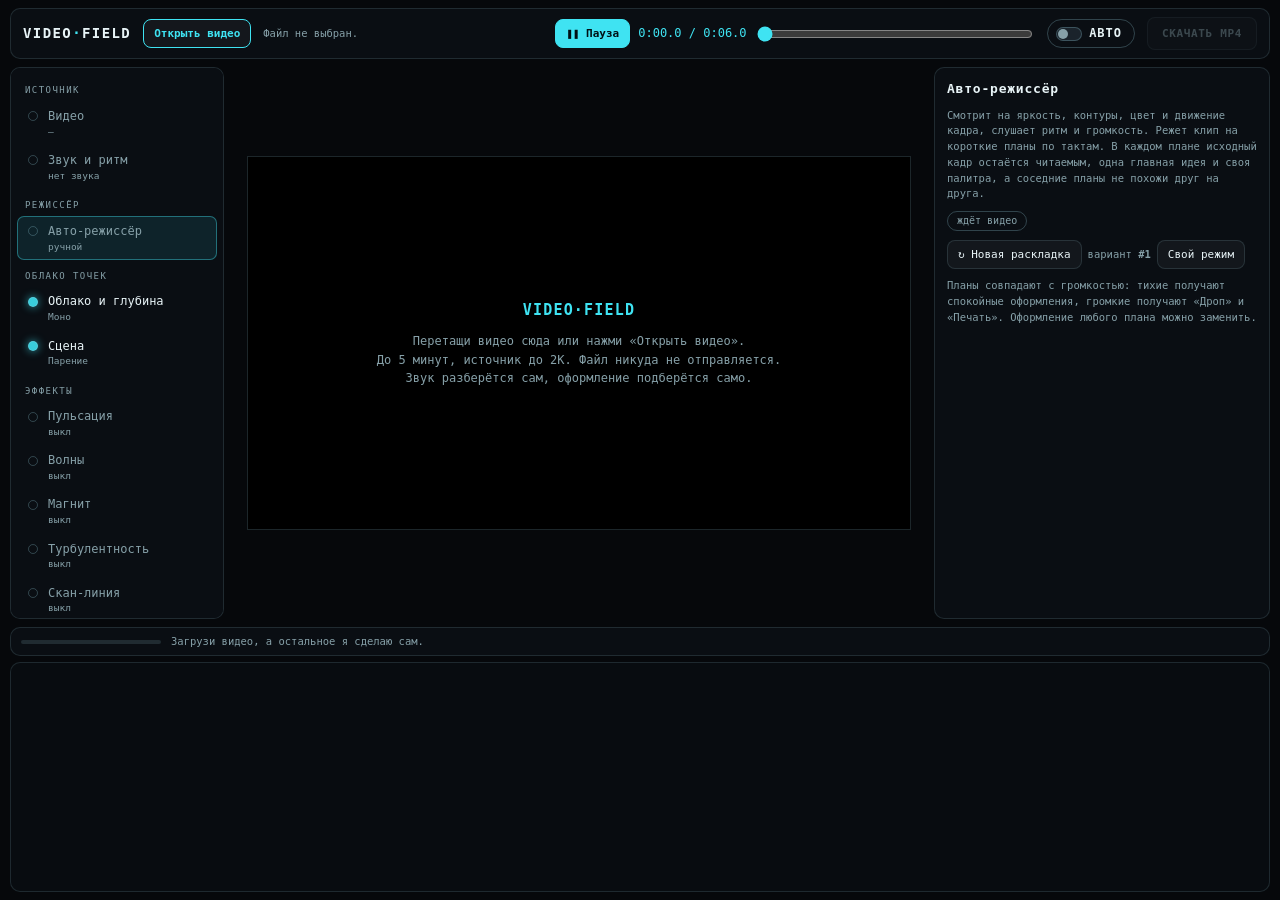
==== commit ef883789: "Director rework: readable source frame in every look, one idea per look, short beat-cut shots with m" ====
--- a/index.html
+++ b/index.html
@@ -23,7 +23,7 @@
 <aside id="insp" aria-label="Параметры модуля">
 <section class="pane" id="p-source" hidden><h2><span>Видео</span></h2><p class="sub">Длина клипа берётся из оригинала, до 5 минут. Для длинных роликов выбери фрагмент.</p><div class="slider"><span>Начало</span><input id="tStart" type="range" min="0" max="0" step="0.1" value="0"><output></output></div><div class="slider"><span>Длительность</span><input id="dur" type="range" min="1" max="20" step="0.1" value="6"><output></output></div><div class="slider"><span>Цикл эффектов</span><input id="cyc" type="range" min="1" max="30" step="0.5" value="6"><output></output></div><label class="chk"><input id="snd" type="checkbox" checked> Звук в предпросмотре</label><p class="sub">«Цикл эффектов» это период, за который пульсация, волны и облёт делают полный оборот. У коротких клипов он равен длине клипа.</p></section>
 <section class="pane" id="p-audio" hidden><h2><span>Звук и ритм</span></h2><p class="sub">Дорожка видео разбирается на басы, середину и верх, удары, темп, доли и такты. Эффекты подстраиваются под это сами.</p><div class="note" id="audInfo">Загрузи видео, и я разберу его звук.</div><label class="chk"><input id="audOn" type="checkbox"> Реакция на звук</label><div class="slider"><span>Общая сила</span><input id="aGain" type="range" min="0" max="2" step="0.05" value="1"><output></output></div><div class="slider"><span>Басы → глубина, пульс</span><input id="aBass" type="range" min="0" max="2" step="0.05" value="1"><output></output></div><div class="slider"><span>Середина → волны, связи</span><input id="aMid" type="range" min="0" max="2" step="0.05" value="1"><output></output></div><div class="slider"><span>Верх → турбулентность</span><input id="aHigh" type="range" min="0" max="2" step="0.05" value="1"><output></output></div><div class="slider"><span>Удары → камера, метки</span><input id="aBeat" type="range" min="0" max="2" step="0.05" value="1"><output></output></div><div class="slider"><span>Удар → разлёт</span><input id="aScat" type="range" min="0" max="1" step="0.02" value="0.12"><output></output></div><div class="slider"><span>Вспышка на удар</span><input id="aFlash" type="range" min="0" max="1.5" step="0.05" value="0.4"><output></output></div><p class="sub">Метки трек-точек загораются по очереди на каждую долю. В рамке видны темп, такт и три полосы звука. Голос определяется по ритму слогов, слова не распознаются.</p></section>
-<section class="pane" id="p-auto" hidden><h2><span>Авто-режиссёр</span></h2><p class="sub">Смотрит на яркость, контуры, цвет и движение кадра, слушает ритм и громкость. Режет клип на секции и для каждой подбирает оформление, цвета и силу эффектов.</p><div class="chips" id="traits"><span class="chip">ждёт видео</span></div><div class="row"><button id="reroll">↻ Новая раскладка</button><span class="sub">вариант <b id="seedO">#1</b></span><button id="autoFreeze" title="Оставить текущие слои и править вручную">Свой режим</button></div><p class="sub">Секции совпадают с громкостью: тихие получают спокойное оформление, громкие получают «Дроп». Оформление любой секции можно заменить.</p><div id="secList"></div></section>
+<section class="pane" id="p-auto" hidden><h2><span>Авто-режиссёр</span></h2><p class="sub">Смотрит на яркость, контуры, цвет и движение кадра, слушает ритм и громкость. Режет клип на короткие планы по тактам. В каждом плане исходный кадр остаётся читаемым, одна главная идея и своя палитра, а соседние планы не похожи друг на друга.</p><div class="chips" id="traits"><span class="chip">ждёт видео</span></div><div class="row"><button id="reroll">↻ Новая раскладка</button><span class="sub">вариант <b id="seedO">#1</b></span><button id="autoFreeze" title="Оставить текущие слои и править вручную">Свой режим</button></div><p class="sub">Планы совпадают с громкостью: тихие получают спокойные оформления, громкие получают «Дроп» и «Печать». Оформление любого плана можно заменить.</p><div id="secList"></div></section>
 <section class="pane" id="p-cloud" hidden><h2><span>Облако и глубина</span></h2><p class="sub">Точки берут цвет и яркость из каждого кадра. Яркость даёт глубину, к ней можно добавить перспективу «снизу ближе».</p><label class="chk"><input id="cloudOn" type="checkbox" checked> Облако точек включено</label><label class="chk"><input id="bgRemove" type="checkbox" checked> Убрать фон (цвет по углам кадра)</label><div class="slider"><span>Порог фона</span><input id="bgThr" type="range" min="0.02" max="0.5" step="0.01" value="0.16"><output></output></div><div class="slider"><span>Плотность</span><input id="density" type="range" min="160" max="720" step="20" value="360"><output></output></div><div class="slider"><span>Глубина</span><input id="depth" type="range" min="0" max="2.5" step="0.05" value="1"><output></output></div><div class="slider"><span>Перспектива</span><input id="depthY" type="range" min="0" max="1" step="0.05" value="0"><output></output></div><div class="slider"><span>Размер точки</span><input id="size" type="range" min="0.4" max="3" step="0.05" value="1.1"><output></output></div><div class="field"><span>Цвет</span><select id="colorMode"><option value="0">Цвет видео</option><option value="1" selected>Моно</option><option value="2">Циан</option><option value="3">Красный</option><option value="4">Карта глубины</option><option value="5">Палитра видео</option></select></div><div class="slider"><span>Видео подложкой</span><input id="underlay" type="range" min="0" max="1" step="0.05" value="0"><output></output></div></section>
 <section class="pane" id="p-scene" hidden><h2><span>Сцена</span></h2><p class="sub">Сценарий разлёта и сборки, парение, ветер и облёт камеры.</p><div class="field"><span>Сценарий</span><select id="scenario"><option value="float" selected>Парение (без разлёта)</option><option value="static">Статично</option><option value="inout">Собраться и рассыпаться</option><option value="outin">Рассыпаться и собраться</option><option value="out">Рассыпаться</option><option value="in">Сборка из пыли</option></select></div><div class="slider"><span>Разлёт</span><input id="scatter" type="range" min="0.1" max="1" step="0.01" value="0.8"><output></output></div><div class="slider"><span>Парение</span><input id="float" type="range" min="0" max="1" step="0.05" value="0.3"><output></output></div><div class="slider"><span>Ветер</span><input id="wind" type="range" min="0" max="2" step="0.05" value="1"><output></output></div><div class="slider"><span>Облёт камеры</span><input id="orbit" type="range" min="0" max="1" step="0.05" value="0.35"><output></output></div><div class="slider"><span>Скорость облёта</span><input id="orbitN" type="range" min="1" max="4" step="1" value="1"><output></output></div></section>
 <section class="pane" id="p-fxPulse" hidden><h2><span>Пульсация</span><button class="sw" data-fx="fxPulse" aria-pressed="false">выкл</button></h2><p class="sub">Волна расходится от центра и качает облако вперёд-назад.</p><div class="slider"><span>Сила</span><input id="fxPulse" type="range" min="0" max="1" step="0.05" value="0.5"><output></output></div><div class="slider"><span>Скорость</span><input id="fxPulseN" type="range" min="1" max="12" step="1" value="3"><output></output></div></section>
--- a/style.css
+++ b/style.css
@@ -19,7 +19,7 @@
 .autosw:has(input:checked){border-color:var(--accent);color:var(--accent)}
 .autosw:has(input:checked) i{background:rgba(63,227,242,.25)}.autosw:has(input:checked) i::after{transform:translateX(12px);background:var(--accent)}
 .autosw:has(input:focus-visible){outline:2px solid var(--accent);outline-offset:2px}
-button,.filebtn,select{font:inherit;font-size:11px;color:var(--fg);background:rgba(255,255,255,.04);border:1px solid var(--line);border-radius:8px;padding:6px 10px;cursor:pointer}
+button,.filebtn,select{white-space:nowrap;font:inherit;font-size:11px;color:var(--fg);background:rgba(255,255,255,.04);border:1px solid var(--line);border-radius:8px;padding:6px 10px;cursor:pointer}
 select{flex:1;min-width:0;background:var(--bg3)}button:hover,.filebtn:hover{border-color:var(--accent)}button:disabled{opacity:.4;cursor:default}
 button:focus-visible,.filebtn:focus-within,select:focus-visible,input:focus-visible,.mod:focus-visible{outline:2px solid var(--accent);outline-offset:1px}
 button.on{background:var(--accent);color:var(--ink);border-color:var(--accent);font-weight:700}
@@ -75,7 +75,7 @@
 #status{flex:1;min-width:0;color:var(--muted);font-size:10.5px;overflow:hidden;text-overflow:ellipsis;white-space:nowrap}
 #bar{width:140px;height:4px;background:var(--line);border-radius:2px;overflow:hidden;flex:none}#bar i{display:block;height:100%;width:0;background:var(--accent)}
 button.dl{border-style:dashed;border-color:var(--accent);color:var(--accent);white-space:nowrap;max-width:46%;overflow:hidden;text-overflow:ellipsis}
-#tl{width:100%;height:215px;display:block;border:1px solid var(--line);border-radius:10px;background:#080c10;cursor:col-resize;touch-action:none}
+#tl{width:100%;height:230px;display:block;border:1px solid var(--line);border-radius:10px;background:#080c10;cursor:col-resize;touch-action:none}
 #drop{position:fixed;inset:0;display:flex;align-items:center;justify-content:center;font-size:20px;color:var(--accent);background:rgba(0,0,0,.7);border:2px dashed var(--accent);pointer-events:none;z-index:9}
 @media (max-width:1050px){#app{grid-template-columns:176px minmax(0,1fr) 300px}}
 @media (max-width:820px){
@@ -83,7 +83,7 @@
   #app{height:auto;min-height:100%;grid-template-columns:minmax(0,1fr);grid-template-rows:auto 56vh auto auto auto;grid-template-areas:"top" "center" "mods" "insp" "tl"}
   #mods{display:flex;gap:4px;overflow-x:auto;padding:6px}.mg{display:none}.mod{flex:none;grid-template-columns:12px auto;border:1px solid var(--line);padding:6px 9px}.mod em{display:none}
   #insp{max-height:none;overflow:visible}
-  #tl{height:170px}.slider{grid-template-columns:1fr 46px}.slider>span{grid-column:1/-1;color:var(--muted)}.field{grid-template-columns:1fr}
+  #tl{height:185px}.slider{grid-template-columns:1fr 46px}.slider>span{grid-column:1/-1;color:var(--muted)}.field{grid-template-columns:1fr}
   #bar{width:70px}
 }
 @media (prefers-reduced-motion:reduce){*{transition:none!important;animation:none!important}}
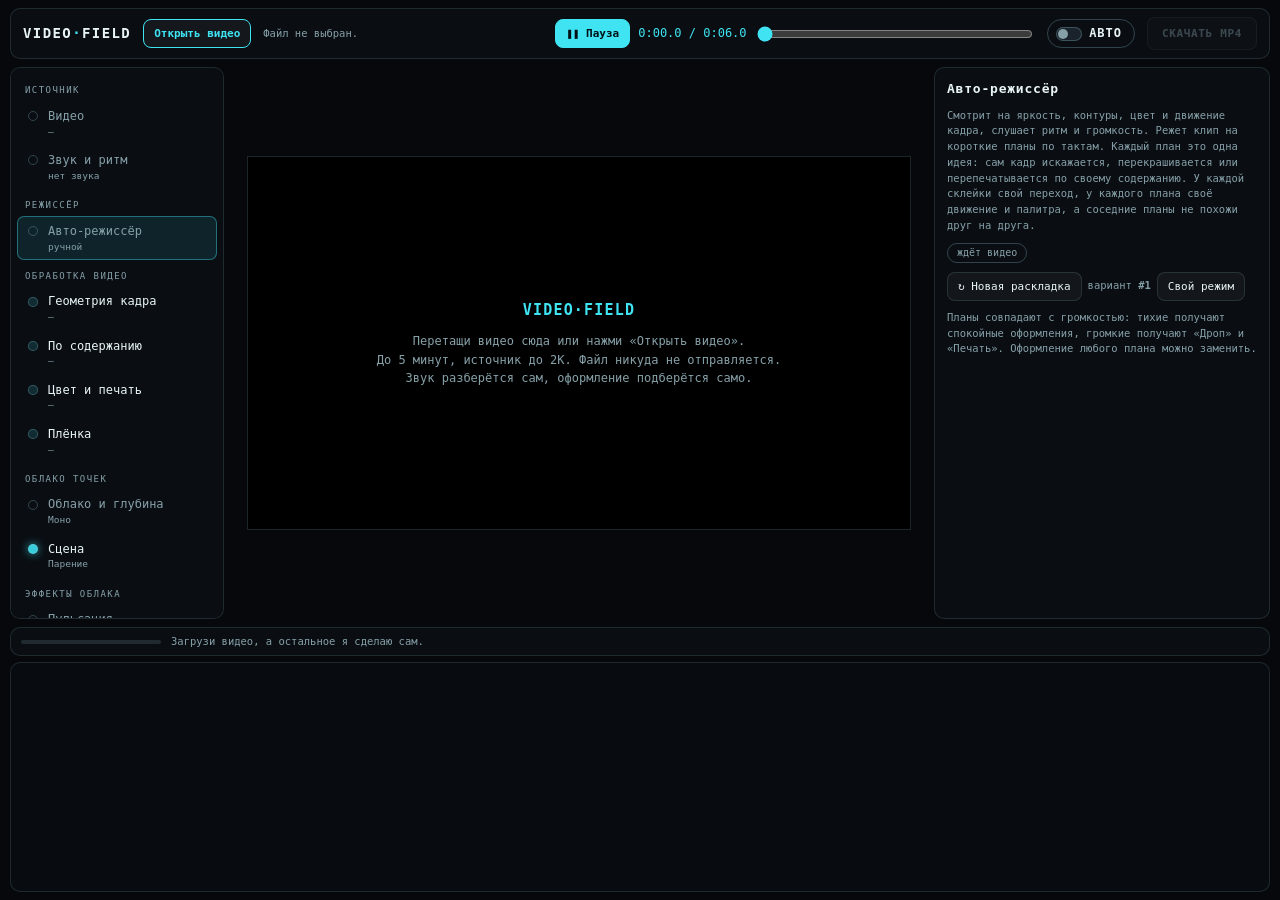
==== commit b858159e: "Video-first rendering: GPU shader transforms the clip itself (self-refraction, depth parallax, slice" ====
--- a/index.html
+++ b/index.html
@@ -23,14 +23,18 @@
 <aside id="insp" aria-label="Параметры модуля">
 <section class="pane" id="p-source" hidden><h2><span>Видео</span></h2><p class="sub">Длина клипа берётся из оригинала, до 5 минут. Для длинных роликов выбери фрагмент.</p><div class="slider"><span>Начало</span><input id="tStart" type="range" min="0" max="0" step="0.1" value="0"><output></output></div><div class="slider"><span>Длительность</span><input id="dur" type="range" min="1" max="20" step="0.1" value="6"><output></output></div><div class="slider"><span>Цикл эффектов</span><input id="cyc" type="range" min="1" max="30" step="0.5" value="6"><output></output></div><label class="chk"><input id="snd" type="checkbox" checked> Звук в предпросмотре</label><p class="sub">«Цикл эффектов» это период, за который пульсация, волны и облёт делают полный оборот. У коротких клипов он равен длине клипа.</p></section>
 <section class="pane" id="p-audio" hidden><h2><span>Звук и ритм</span></h2><p class="sub">Дорожка видео разбирается на басы, середину и верх, удары, темп, доли и такты. Эффекты подстраиваются под это сами.</p><div class="note" id="audInfo">Загрузи видео, и я разберу его звук.</div><label class="chk"><input id="audOn" type="checkbox"> Реакция на звук</label><div class="slider"><span>Общая сила</span><input id="aGain" type="range" min="0" max="2" step="0.05" value="1"><output></output></div><div class="slider"><span>Басы → глубина, пульс</span><input id="aBass" type="range" min="0" max="2" step="0.05" value="1"><output></output></div><div class="slider"><span>Середина → волны, связи</span><input id="aMid" type="range" min="0" max="2" step="0.05" value="1"><output></output></div><div class="slider"><span>Верх → турбулентность</span><input id="aHigh" type="range" min="0" max="2" step="0.05" value="1"><output></output></div><div class="slider"><span>Удары → камера, метки</span><input id="aBeat" type="range" min="0" max="2" step="0.05" value="1"><output></output></div><div class="slider"><span>Удар → разлёт</span><input id="aScat" type="range" min="0" max="1" step="0.02" value="0.12"><output></output></div><div class="slider"><span>Вспышка на удар</span><input id="aFlash" type="range" min="0" max="1.5" step="0.05" value="0.4"><output></output></div><p class="sub">Метки трек-точек загораются по очереди на каждую долю. В рамке видны темп, такт и три полосы звука. Голос определяется по ритму слогов, слова не распознаются.</p></section>
-<section class="pane" id="p-auto" hidden><h2><span>Авто-режиссёр</span></h2><p class="sub">Смотрит на яркость, контуры, цвет и движение кадра, слушает ритм и громкость. Режет клип на короткие планы по тактам. В каждом плане исходный кадр остаётся читаемым, одна главная идея и своя палитра, а соседние планы не похожи друг на друга.</p><div class="chips" id="traits"><span class="chip">ждёт видео</span></div><div class="row"><button id="reroll">↻ Новая раскладка</button><span class="sub">вариант <b id="seedO">#1</b></span><button id="autoFreeze" title="Оставить текущие слои и править вручную">Свой режим</button></div><p class="sub">Планы совпадают с громкостью: тихие получают спокойные оформления, громкие получают «Дроп» и «Печать». Оформление любого плана можно заменить.</p><div id="secList"></div></section>
-<section class="pane" id="p-cloud" hidden><h2><span>Облако и глубина</span></h2><p class="sub">Точки берут цвет и яркость из каждого кадра. Яркость даёт глубину, к ней можно добавить перспективу «снизу ближе».</p><label class="chk"><input id="cloudOn" type="checkbox" checked> Облако точек включено</label><label class="chk"><input id="bgRemove" type="checkbox" checked> Убрать фон (цвет по углам кадра)</label><div class="slider"><span>Порог фона</span><input id="bgThr" type="range" min="0.02" max="0.5" step="0.01" value="0.16"><output></output></div><div class="slider"><span>Плотность</span><input id="density" type="range" min="160" max="720" step="20" value="360"><output></output></div><div class="slider"><span>Глубина</span><input id="depth" type="range" min="0" max="2.5" step="0.05" value="1"><output></output></div><div class="slider"><span>Перспектива</span><input id="depthY" type="range" min="0" max="1" step="0.05" value="0"><output></output></div><div class="slider"><span>Размер точки</span><input id="size" type="range" min="0.4" max="3" step="0.05" value="1.1"><output></output></div><div class="field"><span>Цвет</span><select id="colorMode"><option value="0">Цвет видео</option><option value="1" selected>Моно</option><option value="2">Циан</option><option value="3">Красный</option><option value="4">Карта глубины</option><option value="5">Палитра видео</option></select></div><div class="slider"><span>Видео подложкой</span><input id="underlay" type="range" min="0" max="1" step="0.05" value="0"><output></output></div></section>
+<section class="pane" id="p-auto" hidden><h2><span>Авто-режиссёр</span></h2><p class="sub">Смотрит на яркость, контуры, цвет и движение кадра, слушает ритм и громкость. Режет клип на короткие планы по тактам. Каждый план это одна идея: сам кадр искажается, перекрашивается или перепечатывается по своему содержанию. У каждой склейки свой переход, у каждого плана своё движение и палитра, а соседние планы не похожи друг на друга.</p><div class="chips" id="traits"><span class="chip">ждёт видео</span></div><div class="row"><button id="reroll">↻ Новая раскладка</button><span class="sub">вариант <b id="seedO">#1</b></span><button id="autoFreeze" title="Оставить текущие слои и править вручную">Свой режим</button></div><p class="sub">Планы совпадают с громкостью: тихие получают спокойные оформления, громкие получают «Дроп» и «Печать». Оформление любого плана можно заменить.</p><div id="secList"></div></section>
+<section class="pane" id="p-cloud" hidden><h2><span>Облако и глубина</span></h2><p class="sub">Облако из точек поверх видео. Точки берут цвет и яркость из каждого кадра. Яркость даёт глубину, к ней можно добавить перспективу «снизу ближе».</p><label class="chk"><input id="cloudOn" type="checkbox"> Облако точек включено</label><label class="chk"><input id="bgRemove" type="checkbox" checked> Убрать фон (цвет по углам кадра)</label><div class="slider"><span>Порог фона</span><input id="bgThr" type="range" min="0.02" max="0.5" step="0.01" value="0.16"><output></output></div><div class="slider"><span>Плотность</span><input id="density" type="range" min="160" max="720" step="20" value="360"><output></output></div><div class="slider"><span>Глубина</span><input id="depth" type="range" min="0" max="2.5" step="0.05" value="1"><output></output></div><div class="slider"><span>Перспектива</span><input id="depthY" type="range" min="0" max="1" step="0.05" value="0"><output></output></div><div class="slider"><span>Размер точки</span><input id="size" type="range" min="0.4" max="3" step="0.05" value="1.1"><output></output></div><div class="field"><span>Цвет</span><select id="colorMode"><option value="0">Цвет видео</option><option value="1" selected>Моно</option><option value="2">Циан</option><option value="3">Красный</option><option value="4">Карта глубины</option><option value="5">Палитра видео</option></select></div><div class="slider"><span>Видео (яркость)</span><input id="underlay" type="range" min="0" max="1" step="0.05" value="1"><output></output></div></section>
 <section class="pane" id="p-scene" hidden><h2><span>Сцена</span></h2><p class="sub">Сценарий разлёта и сборки, парение, ветер и облёт камеры.</p><div class="field"><span>Сценарий</span><select id="scenario"><option value="float" selected>Парение (без разлёта)</option><option value="static">Статично</option><option value="inout">Собраться и рассыпаться</option><option value="outin">Рассыпаться и собраться</option><option value="out">Рассыпаться</option><option value="in">Сборка из пыли</option></select></div><div class="slider"><span>Разлёт</span><input id="scatter" type="range" min="0.1" max="1" step="0.01" value="0.8"><output></output></div><div class="slider"><span>Парение</span><input id="float" type="range" min="0" max="1" step="0.05" value="0.3"><output></output></div><div class="slider"><span>Ветер</span><input id="wind" type="range" min="0" max="2" step="0.05" value="1"><output></output></div><div class="slider"><span>Облёт камеры</span><input id="orbit" type="range" min="0" max="1" step="0.05" value="0.35"><output></output></div><div class="slider"><span>Скорость облёта</span><input id="orbitN" type="range" min="1" max="4" step="1" value="1"><output></output></div></section>
 <section class="pane" id="p-fxPulse" hidden><h2><span>Пульсация</span><button class="sw" data-fx="fxPulse" aria-pressed="false">выкл</button></h2><p class="sub">Волна расходится от центра и качает облако вперёд-назад.</p><div class="slider"><span>Сила</span><input id="fxPulse" type="range" min="0" max="1" step="0.05" value="0.5"><output></output></div><div class="slider"><span>Скорость</span><input id="fxPulseN" type="range" min="1" max="12" step="1" value="3"><output></output></div></section>
 <section class="pane" id="p-fxWave" hidden><h2><span>Волны</span><button class="sw" data-fx="fxWave" aria-pressed="false">выкл</button></h2><p class="sub">Облако идёт волнами по глубине.</p><div class="slider"><span>Сила</span><input id="fxWave" type="range" min="0" max="1" step="0.05" value="0.5"><output></output></div><div class="field"><span>Форма</span><select id="fxWaveT"><option value="0">Круги от центра</option><option value="1">По горизонтали</option><option value="2">По вертикали</option><option value="3">Сетка</option></select></div><div class="slider"><span>Частота</span><input id="fxWaveL" type="range" min="0.5" max="6" step="0.25" value="1.5"><output></output></div><div class="slider"><span>Скорость</span><input id="fxWaveN" type="range" min="1" max="6" step="1" value="1"><output></output></div></section>
 <section class="pane" id="p-fxMag" hidden><h2><span>Магнит</span><button class="sw" data-fx="fxMag" aria-pressed="false">выкл</button></h2><p class="sub">Невидимый магнит отталкивает или притягивает точки по траектории.</p><div class="slider"><span>Сила</span><input id="fxMag" type="range" min="0" max="1" step="0.05" value="0.6"><output></output></div><div class="field"><span>Полярность</span><select id="magPol"><option value="1">Отталкивает</option><option value="-1">Притягивает</option></select></div><div class="slider"><span>Радиус</span><input id="magR" type="range" min="5" max="60" step="1" value="22"><output></output></div><div class="slider"><span>Скорость</span><input id="magN" type="range" min="1" max="10" step="1" value="3"><output></output></div><div class="field"><span>Траектория</span><select id="magPath"><option value="eight">Восьмёрка</option><option value="circle">Круг</option><option value="sweep">Слева направо</option><option value="center">В центре</option></select></div><label class="chk"><input id="magShow" type="checkbox"> Показать магнит (попадёт в видео)</label></section>
 <section class="pane" id="p-fxTurb" hidden><h2><span>Турбулентность</span><button class="sw" data-fx="fxTurb" aria-pressed="false">выкл</button></h2><p class="sub">Точки дрожат и закручиваются потоками.</p><div class="slider"><span>Сила</span><input id="fxTurb" type="range" min="0" max="1" step="0.05" value="0.4"><output></output></div><div class="slider"><span>Скорость</span><input id="fxTurbN" type="range" min="1" max="6" step="1" value="1"><output></output></div></section>
 <section class="pane" id="p-fxScan" hidden><h2><span>Скан-линия</span><button class="sw" data-fx="fxScan" aria-pressed="false">выкл</button></h2><p class="sub">Светящаяся полоса проходит сверху вниз и приподнимает точки.</p><div class="slider"><span>Сила</span><input id="fxScan" type="range" min="0" max="1" step="0.05" value="0.7"><output></output></div><div class="slider"><span>Ширина</span><input id="fxScanW" type="range" min="0.3" max="4" step="0.1" value="1"><output></output></div><div class="slider"><span>Скорость</span><input id="fxScanN" type="range" min="1" max="4" step="1" value="1"><output></output></div></section>
+<section class="pane" id="p-vgeo" hidden><h2><span>Геометрия видео</span></h2><p class="sub">Сам кадр двигается, гнётся и отражается. Структура картинки остаётся.</p><p class="sub auto-hint">В авто-режиме значения задаёт режиссёр. Нажми «Свой режим», чтобы править руками: текущие значения подхватятся.</p><div class="slider"><span>Приближение</span><input id="vZoom" type="range" min="0.8" max="1.8" step="0.01" value="1"><output></output></div><div class="slider"><span>Наклон</span><input id="vRot" type="range" min="-0.6" max="0.6" step="0.01" value="0"><output></output></div><div class="slider"><span>Линза</span><input id="vBulge" type="range" min="-0.4" max="0.8" step="0.01" value="0"><output></output></div><div class="slider"><span>Волна кадра</span><input id="vWarp" type="range" min="0" max="0.03" step="0.001" value="0"><output></output></div><div class="slider"><span>Частота волны</span><input id="vWarpF" type="range" min="2" max="50" step="1" value="8"><output></output></div><div class="field"><span>Зеркало</span><select id="vMirror"><option value="0" selected>Нет</option><option value="1">Лево-право</option><option value="2">Четыре четверти</option><option value="3">Калейдоскоп</option></select></div><div class="slider"><span>Мозаика</span><input id="vPix" type="range" min="0" max="0.12" step="0.002" value="0"><output></output></div><div class="slider"><span>Параллакс по яркости</span><input id="vPar" type="range" min="0" max="0.2" step="0.005" value="0"><output></output></div></section>
+<section class="pane" id="p-vcont" hidden><h2><span>Искажение по содержанию</span></h2><p class="sub">Эффекты читают само видео: яркость, контуры, глубину, и меняют кадр по ним.</p><p class="sub auto-hint">В авто-режиме значения задаёт режиссёр. Нажми «Свой режим», чтобы править руками: текущие значения подхватятся.</p><div class="slider"><span>Самопреломление</span><input id="vSelf" type="range" min="0" max="0.12" step="0.002" value="0"><output></output></div><div class="slider"><span>Срезы (глитч)</span><input id="vSlice" type="range" min="0" max="0.3" step="0.005" value="0"><output></output></div><div class="slider"><span>Цветовой сдвиг RGB</span><input id="vCa" type="range" min="0" max="0.03" step="0.0005" value="0"><output></output></div><div class="slider"><span>Подсветка контуров</span><input id="vEdge" type="range" min="0" max="2" step="0.05" value="0"><output></output></div><div class="slider"><span>Свечение светов</span><input id="vGlow" type="range" min="0" max="1.5" step="0.05" value="0"><output></output></div><div class="slider"><span>Эхо (шлейф кадров)</span><input id="vFb" type="range" min="0" max="0.95" step="0.01" value="0"><output></output></div><p class="sub">Самопреломление гнёт картинку по её собственным градиентам яркости, как стекло. Параллакс двигает светлые и тёмные места на разную глубину.</p></section>
+<section class="pane" id="p-vcol" hidden><h2><span>Цвет и печать</span></h2><p class="sub">Грейд, двухцветная карта, постеризация, полутон и дизеринг на самом кадре.</p><p class="sub auto-hint">В авто-режиме значения задаёт режиссёр. Нажми «Свой режим», чтобы править руками: текущие значения подхватятся.</p><div class="slider"><span>Экспозиция</span><input id="vExp" type="range" min="0.3" max="1.6" step="0.01" value="1"><output></output></div><div class="slider"><span>Контраст</span><input id="vCon" type="range" min="0.6" max="1.8" step="0.01" value="1"><output></output></div><div class="slider"><span>Насыщенность</span><input id="vSat" type="range" min="0" max="2" step="0.01" value="1"><output></output></div><div class="slider"><span>Двухцветная карта</span><input id="vDuo" type="range" min="0" max="1" step="0.01" value="0"><output></output></div><div class="field"><span>Тени</span><input id="vC0" type="color" value="#0a0f1f"></div><div class="field"><span>Света</span><input id="vC1" type="color" value="#fff2dc"></div><div class="field"><span>Акцент (контуры)</span><input id="vC2" type="color" value="#3fe3f2"></div><div class="slider"><span>Постеризация (уровней)</span><input id="vPost" type="range" min="0" max="10" step="1" value="0"><output></output></div><div class="slider"><span>Полутон, px</span><input id="vHalf" type="range" min="0" max="24" step="1" value="0"><output></output></div><div class="slider"><span>Дизеринг, px</span><input id="vDith" type="range" min="0" max="8" step="1" value="0"><output></output></div></section>
+<section class="pane" id="p-vfilm" hidden><h2><span>Плёнка</span></h2><p class="sub">Зерно, строчки, виньетка и чёрные полосы.</p><p class="sub auto-hint">В авто-режиме значения задаёт режиссёр. Нажми «Свой режим», чтобы править руками: текущие значения подхватятся.</p><div class="slider"><span>Зерно</span><input id="vGrain" type="range" min="0" max="1" step="0.01" value="0"><output></output></div><div class="slider"><span>Строчки</span><input id="vScan" type="range" min="0" max="1" step="0.01" value="0"><output></output></div><div class="slider"><span>Виньетка</span><input id="vVig" type="range" min="0" max="1" step="0.01" value="0"><output></output></div><div class="slider"><span>Чёрные полосы</span><input id="vBars" type="range" min="0" max="0.2" step="0.005" value="0"><output></output></div></section>
 <section class="pane" id="p-gfx" hidden><h2><span>Цвет и наложение графики</span></h2><p class="sub">Общие настройки для узлов, связей, завесы, линий и глифов.</p><div class="field"><span>Цвет графики</span><select id="geoColor"><option value="auto" selected>Палитра видео</option><option value="source">Цвет видео</option><option value="cyan">Циан</option><option value="solar">Солнечный</option><option value="mono">Моно</option><option value="violet">Фиолетовый</option></select></div><div class="field"><span>Наложение</span><select id="geoBlend"><option value="source-over">Обычное</option><option value="screen">Screen</option><option value="multiply">Multiply</option><option value="overlay">Overlay</option><option value="soft-light">Soft light</option><option value="hard-light">Hard light</option><option value="color-dodge">Color dodge</option><option value="color-burn">Color burn</option><option value="lighten">Lighten</option><option value="darken">Darken</option><option value="difference">Difference</option><option value="exclusion">Exclusion</option><option value="luminosity">Luminosity</option></select></div></section>
 <section class="pane" id="p-nodes" hidden><h2><span>Узлы и фигуры</span><button class="sw" data-ly="nodes" aria-pressed="false">выкл</button></h2><p class="sub">Метки на сильнейших контурах кадра. Размер зависит от силы контура: есть мелкие, средние и главные узлы.</p><div class="slider"><span>Плотность</span><input id="nDens" type="range" min="30" max="600" step="10" value="140"><output></output></div><div class="slider"><span>Порог контура</span><input id="nThr" type="range" min="0" max="0.9" step="0.02" value="0.18"><output></output></div><div class="field"><span>Форма</span><select id="nShape"><option value="bracket">Уголки</option><option value="circle">Круг</option><option value="square">Квадрат</option><option value="diamond">Ромб</option><option value="cross">Плюс</option><option value="mixed">Смесь</option></select></div><div class="slider"><span>Мин. размер</span><input id="nMin" type="range" min="2" max="40" step="1" value="6"><output></output></div><div class="slider"><span>Макс. размер</span><input id="nMax" type="range" min="6" max="120" step="1" value="34"><output></output></div><div class="slider"><span>Толщина</span><input id="nStroke" type="range" min="0.5" max="6" step="0.25" value="1.5"><output></output></div><label class="chk"><input id="nLabels" type="checkbox"> Подписи с координатами</label></section>
 <section class="pane" id="p-links" hidden><h2><span>Связи</span><button class="sw" data-ly="links" aria-pressed="false">выкл</button></h2><p class="sub">Линии между узлами.</p><div class="field"><span>Способ</span><select id="lMode"><option value="delaunay">Delaunay (треугольная сеть)</option><option value="proximity">Соседи</option><option value="chain">Цепочка по контуру</option><option value="radial">Радиально из главного узла</option><option value="hybrid">Комбинация</option></select></div><div class="slider"><span>Макс. дистанция</span><input id="lDist" type="range" min="2" max="60" step="1" value="16"><output></output></div><div class="slider"><span>Уверенность</span><input id="lConf" type="range" min="0" max="0.9" step="0.02" value="0.15"><output></output></div><div class="slider"><span>Яркость</span><input id="lOp" type="range" min="0.05" max="1" step="0.05" value="0.55"><output></output></div><div class="slider"><span>Толщина</span><input id="lW" type="range" min="0.3" max="4" step="0.1" value="1"><output></output></div></section>
--- a/style.css
+++ b/style.css
@@ -87,3 +87,7 @@
   #bar{width:70px}
 }
 @media (prefers-reduced-motion:reduce){*{transition:none!important;animation:none!important}}
+
+.auto-hint{display:none;border:1px dashed rgba(255,179,71,.5);border-radius:8px;padding:6px 9px;color:#ffb347}
+body.auto .auto-hint{display:block}
+body.auto .pane .slider,body.auto .pane .field{opacity:.55}
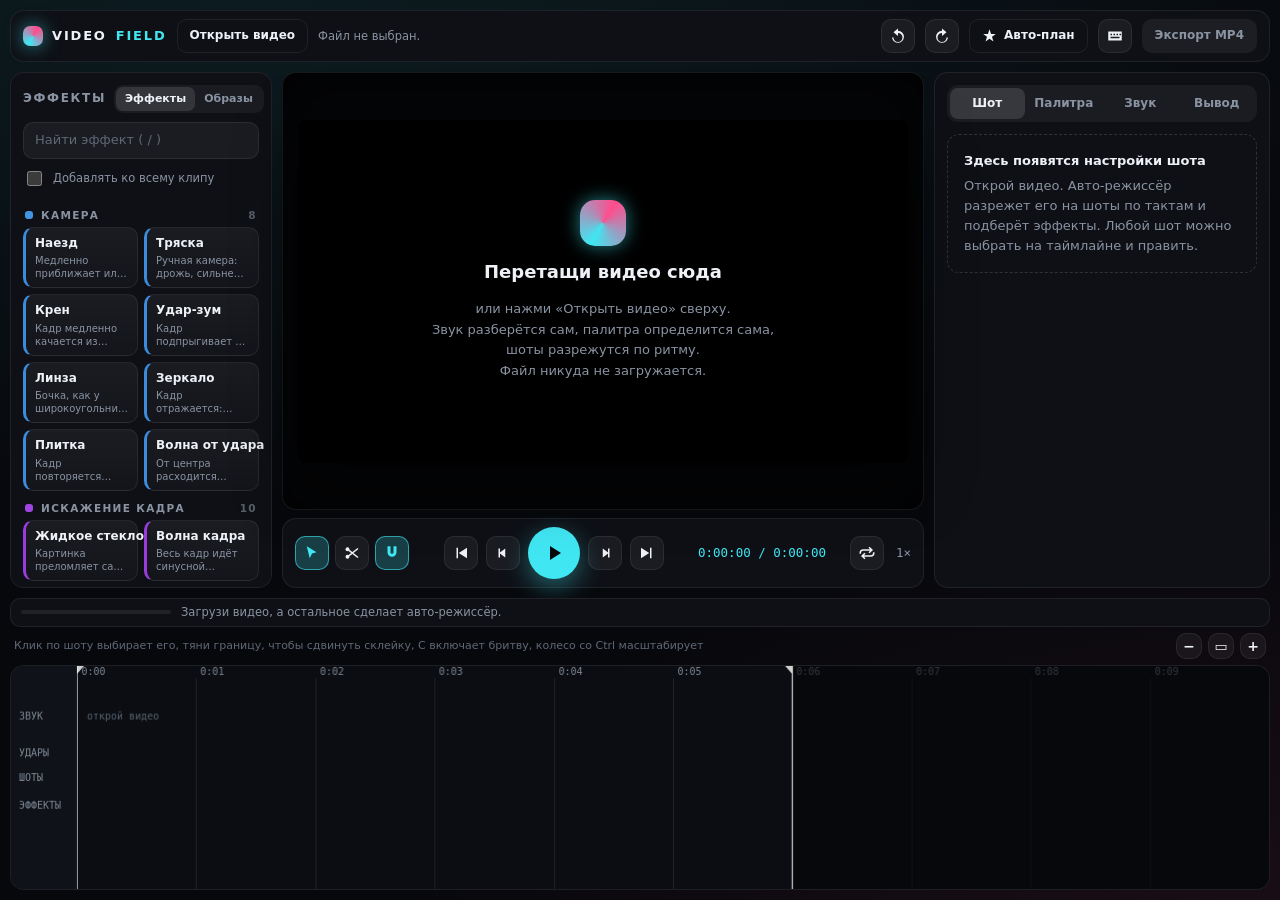
==== commit dea3e11e: "Shot-based editing desk: per-shot effect stacks, 65 effects and 33 looks, palette-driven colour, raz" ====
--- a/index.html
+++ b/index.html
@@ -4,54 +4,74 @@
 <meta charset="utf-8">
 <meta name="viewport" content="width=device-width,initial-scale=1,viewport-fit=cover">
 <title>VIDEO·FIELD</title>
-<meta name="description" content="Видео в облако точек и графику под ритм: авто-режиссёр, анализ звука, эффекты, экспорт MP4 до 2K со звуком.">
+<meta name="description" content="Видео-монтаж эффектами под ритм: авто-режиссёр, шоты и стеки эффектов, палитра из видео, экспорт MP4 до 2K со звуком.">
 <link rel="stylesheet" href="style.css">
 </head>
 <body>
 <div id="app">
 <header id="top">
-  <div class="brand">VIDEO<span>·</span>FIELD</div>
-  <label class="filebtn main">Открыть видео<input id="vidFile" type="file" accept="video/*"></label>
+  <div class="brand"><i class="logo"></i>VIDEO<b>FIELD</b></div>
+  <label class="btn ghost" for="vidFile">Открыть видео</label><input id="vidFile" type="file" accept="video/*" hidden>
   <span id="vinfo">Файл не выбран.</span>
-  <div class="transport"><button id="play" class="on" aria-label="Пауза / играть">❚❚ Пауза</button><output id="tcode">0:00.0 / 0:00.0</output><input id="time" type="range" min="0" max="1" step="0.001" value="0" aria-label="Время"></div>
-  <label class="autosw"><input id="autoOn" type="checkbox"><i></i><span>АВТО</span></label>
-  <button id="render" class="big" disabled>СКАЧАТЬ MP4</button>
+  <span class="spacer"></span>
+  <button id="btnUndo" class="btn icon" data-ic="undo" title="Отменить (Ctrl+Z)" aria-label="Отменить"></button>
+  <button id="btnRedo" class="btn icon" data-ic="redo" title="Повторить (Ctrl+Shift+Z)" aria-label="Повторить"></button>
+  <button id="btnAuto" class="btn ghost" data-ic="star" data-sz="15" title="Перебрать шоты, которые ты не правил">Авто-план</button>
+  <button id="btnHelp" class="btn icon" data-ic="kbd" title="Хоткеи (?)" aria-label="Хоткеи"></button>
+  <button id="render" class="btn primary" disabled>Экспорт MP4</button>
 </header>
-<nav id="mods" aria-label="Модули"></nav>
-<main id="center"><div id="stageWrap"><div id="stage"><canvas id="gl"></canvas><canvas id="view"></canvas><canvas id="hud"></canvas>
-  <div id="empty"><b>VIDEO·FIELD</b><span>Перетащи видео сюда или нажми «Открыть видео».<br>До 5 минут, источник до 2K. Файл никуда не отправляется.<br>Звук разберётся сам, оформление подберётся само.</span></div></div></div></main>
-<aside id="insp" aria-label="Параметры модуля">
-<section class="pane" id="p-source" hidden><h2><span>Видео</span></h2><p class="sub">Длина клипа берётся из оригинала, до 5 минут. Для длинных роликов выбери фрагмент.</p><div class="slider"><span>Начало</span><input id="tStart" type="range" min="0" max="0" step="0.1" value="0"><output></output></div><div class="slider"><span>Длительность</span><input id="dur" type="range" min="1" max="20" step="0.1" value="6"><output></output></div><div class="slider"><span>Цикл эффектов</span><input id="cyc" type="range" min="1" max="30" step="0.5" value="6"><output></output></div><label class="chk"><input id="snd" type="checkbox" checked> Звук в предпросмотре</label><p class="sub">«Цикл эффектов» это период, за который пульсация, волны и облёт делают полный оборот. У коротких клипов он равен длине клипа.</p></section>
-<section class="pane" id="p-audio" hidden><h2><span>Звук и ритм</span></h2><p class="sub">Дорожка видео разбирается на басы, середину и верх, удары, темп, доли и такты. Эффекты подстраиваются под это сами.</p><div class="note" id="audInfo">Загрузи видео, и я разберу его звук.</div><label class="chk"><input id="audOn" type="checkbox"> Реакция на звук</label><div class="slider"><span>Общая сила</span><input id="aGain" type="range" min="0" max="2" step="0.05" value="1"><output></output></div><div class="slider"><span>Басы → глубина, пульс</span><input id="aBass" type="range" min="0" max="2" step="0.05" value="1"><output></output></div><div class="slider"><span>Середина → волны, связи</span><input id="aMid" type="range" min="0" max="2" step="0.05" value="1"><output></output></div><div class="slider"><span>Верх → турбулентность</span><input id="aHigh" type="range" min="0" max="2" step="0.05" value="1"><output></output></div><div class="slider"><span>Удары → камера, метки</span><input id="aBeat" type="range" min="0" max="2" step="0.05" value="1"><output></output></div><div class="slider"><span>Удар → разлёт</span><input id="aScat" type="range" min="0" max="1" step="0.02" value="0.12"><output></output></div><div class="slider"><span>Вспышка на удар</span><input id="aFlash" type="range" min="0" max="1.5" step="0.05" value="0.4"><output></output></div><p class="sub">Метки трек-точек загораются по очереди на каждую долю. В рамке видны темп, такт и три полосы звука. Голос определяется по ритму слогов, слова не распознаются.</p></section>
-<section class="pane" id="p-auto" hidden><h2><span>Авто-режиссёр</span></h2><p class="sub">Смотрит на яркость, контуры, цвет и движение кадра, слушает ритм и громкость. Режет клип на короткие планы по тактам. Каждый план это одна идея: сам кадр искажается, перекрашивается или перепечатывается по своему содержанию. У каждой склейки свой переход, у каждого плана своё движение и палитра, а соседние планы не похожи друг на друга.</p><div class="chips" id="traits"><span class="chip">ждёт видео</span></div><div class="row"><button id="reroll">↻ Новая раскладка</button><span class="sub">вариант <b id="seedO">#1</b></span><button id="autoFreeze" title="Оставить текущие слои и править вручную">Свой режим</button></div><p class="sub">Планы совпадают с громкостью: тихие получают спокойные оформления, громкие получают «Дроп» и «Печать». Оформление любого плана можно заменить.</p><div id="secList"></div></section>
-<section class="pane" id="p-cloud" hidden><h2><span>Облако и глубина</span></h2><p class="sub">Облако из точек поверх видео. Точки берут цвет и яркость из каждого кадра. Яркость даёт глубину, к ней можно добавить перспективу «снизу ближе».</p><label class="chk"><input id="cloudOn" type="checkbox"> Облако точек включено</label><label class="chk"><input id="bgRemove" type="checkbox" checked> Убрать фон (цвет по углам кадра)</label><div class="slider"><span>Порог фона</span><input id="bgThr" type="range" min="0.02" max="0.5" step="0.01" value="0.16"><output></output></div><div class="slider"><span>Плотность</span><input id="density" type="range" min="160" max="720" step="20" value="360"><output></output></div><div class="slider"><span>Глубина</span><input id="depth" type="range" min="0" max="2.5" step="0.05" value="1"><output></output></div><div class="slider"><span>Перспектива</span><input id="depthY" type="range" min="0" max="1" step="0.05" value="0"><output></output></div><div class="slider"><span>Размер точки</span><input id="size" type="range" min="0.4" max="3" step="0.05" value="1.1"><output></output></div><div class="field"><span>Цвет</span><select id="colorMode"><option value="0">Цвет видео</option><option value="1" selected>Моно</option><option value="2">Циан</option><option value="3">Красный</option><option value="4">Карта глубины</option><option value="5">Палитра видео</option></select></div><div class="slider"><span>Видео (яркость)</span><input id="underlay" type="range" min="0" max="1" step="0.05" value="1"><output></output></div></section>
-<section class="pane" id="p-scene" hidden><h2><span>Сцена</span></h2><p class="sub">Сценарий разлёта и сборки, парение, ветер и облёт камеры.</p><div class="field"><span>Сценарий</span><select id="scenario"><option value="float" selected>Парение (без разлёта)</option><option value="static">Статично</option><option value="inout">Собраться и рассыпаться</option><option value="outin">Рассыпаться и собраться</option><option value="out">Рассыпаться</option><option value="in">Сборка из пыли</option></select></div><div class="slider"><span>Разлёт</span><input id="scatter" type="range" min="0.1" max="1" step="0.01" value="0.8"><output></output></div><div class="slider"><span>Парение</span><input id="float" type="range" min="0" max="1" step="0.05" value="0.3"><output></output></div><div class="slider"><span>Ветер</span><input id="wind" type="range" min="0" max="2" step="0.05" value="1"><output></output></div><div class="slider"><span>Облёт камеры</span><input id="orbit" type="range" min="0" max="1" step="0.05" value="0.35"><output></output></div><div class="slider"><span>Скорость облёта</span><input id="orbitN" type="range" min="1" max="4" step="1" value="1"><output></output></div></section>
-<section class="pane" id="p-fxPulse" hidden><h2><span>Пульсация</span><button class="sw" data-fx="fxPulse" aria-pressed="false">выкл</button></h2><p class="sub">Волна расходится от центра и качает облако вперёд-назад.</p><div class="slider"><span>Сила</span><input id="fxPulse" type="range" min="0" max="1" step="0.05" value="0.5"><output></output></div><div class="slider"><span>Скорость</span><input id="fxPulseN" type="range" min="1" max="12" step="1" value="3"><output></output></div></section>
-<section class="pane" id="p-fxWave" hidden><h2><span>Волны</span><button class="sw" data-fx="fxWave" aria-pressed="false">выкл</button></h2><p class="sub">Облако идёт волнами по глубине.</p><div class="slider"><span>Сила</span><input id="fxWave" type="range" min="0" max="1" step="0.05" value="0.5"><output></output></div><div class="field"><span>Форма</span><select id="fxWaveT"><option value="0">Круги от центра</option><option value="1">По горизонтали</option><option value="2">По вертикали</option><option value="3">Сетка</option></select></div><div class="slider"><span>Частота</span><input id="fxWaveL" type="range" min="0.5" max="6" step="0.25" value="1.5"><output></output></div><div class="slider"><span>Скорость</span><input id="fxWaveN" type="range" min="1" max="6" step="1" value="1"><output></output></div></section>
-<section class="pane" id="p-fxMag" hidden><h2><span>Магнит</span><button class="sw" data-fx="fxMag" aria-pressed="false">выкл</button></h2><p class="sub">Невидимый магнит отталкивает или притягивает точки по траектории.</p><div class="slider"><span>Сила</span><input id="fxMag" type="range" min="0" max="1" step="0.05" value="0.6"><output></output></div><div class="field"><span>Полярность</span><select id="magPol"><option value="1">Отталкивает</option><option value="-1">Притягивает</option></select></div><div class="slider"><span>Радиус</span><input id="magR" type="range" min="5" max="60" step="1" value="22"><output></output></div><div class="slider"><span>Скорость</span><input id="magN" type="range" min="1" max="10" step="1" value="3"><output></output></div><div class="field"><span>Траектория</span><select id="magPath"><option value="eight">Восьмёрка</option><option value="circle">Круг</option><option value="sweep">Слева направо</option><option value="center">В центре</option></select></div><label class="chk"><input id="magShow" type="checkbox"> Показать магнит (попадёт в видео)</label></section>
-<section class="pane" id="p-fxTurb" hidden><h2><span>Турбулентность</span><button class="sw" data-fx="fxTurb" aria-pressed="false">выкл</button></h2><p class="sub">Точки дрожат и закручиваются потоками.</p><div class="slider"><span>Сила</span><input id="fxTurb" type="range" min="0" max="1" step="0.05" value="0.4"><output></output></div><div class="slider"><span>Скорость</span><input id="fxTurbN" type="range" min="1" max="6" step="1" value="1"><output></output></div></section>
-<section class="pane" id="p-fxScan" hidden><h2><span>Скан-линия</span><button class="sw" data-fx="fxScan" aria-pressed="false">выкл</button></h2><p class="sub">Светящаяся полоса проходит сверху вниз и приподнимает точки.</p><div class="slider"><span>Сила</span><input id="fxScan" type="range" min="0" max="1" step="0.05" value="0.7"><output></output></div><div class="slider"><span>Ширина</span><input id="fxScanW" type="range" min="0.3" max="4" step="0.1" value="1"><output></output></div><div class="slider"><span>Скорость</span><input id="fxScanN" type="range" min="1" max="4" step="1" value="1"><output></output></div></section>
-<section class="pane" id="p-vgeo" hidden><h2><span>Геометрия видео</span></h2><p class="sub">Сам кадр двигается, гнётся и отражается. Структура картинки остаётся.</p><p class="sub auto-hint">В авто-режиме значения задаёт режиссёр. Нажми «Свой режим», чтобы править руками: текущие значения подхватятся.</p><div class="slider"><span>Приближение</span><input id="vZoom" type="range" min="0.8" max="1.8" step="0.01" value="1"><output></output></div><div class="slider"><span>Наклон</span><input id="vRot" type="range" min="-0.6" max="0.6" step="0.01" value="0"><output></output></div><div class="slider"><span>Линза</span><input id="vBulge" type="range" min="-0.4" max="0.8" step="0.01" value="0"><output></output></div><div class="slider"><span>Волна кадра</span><input id="vWarp" type="range" min="0" max="0.03" step="0.001" value="0"><output></output></div><div class="slider"><span>Частота волны</span><input id="vWarpF" type="range" min="2" max="50" step="1" value="8"><output></output></div><div class="field"><span>Зеркало</span><select id="vMirror"><option value="0" selected>Нет</option><option value="1">Лево-право</option><option value="2">Четыре четверти</option><option value="3">Калейдоскоп</option></select></div><div class="slider"><span>Мозаика</span><input id="vPix" type="range" min="0" max="0.12" step="0.002" value="0"><output></output></div><div class="slider"><span>Параллакс по яркости</span><input id="vPar" type="range" min="0" max="0.2" step="0.005" value="0"><output></output></div></section>
-<section class="pane" id="p-vcont" hidden><h2><span>Искажение по содержанию</span></h2><p class="sub">Эффекты читают само видео: яркость, контуры, глубину, и меняют кадр по ним.</p><p class="sub auto-hint">В авто-режиме значения задаёт режиссёр. Нажми «Свой режим», чтобы править руками: текущие значения подхватятся.</p><div class="slider"><span>Самопреломление</span><input id="vSelf" type="range" min="0" max="0.12" step="0.002" value="0"><output></output></div><div class="slider"><span>Срезы (глитч)</span><input id="vSlice" type="range" min="0" max="0.3" step="0.005" value="0"><output></output></div><div class="slider"><span>Цветовой сдвиг RGB</span><input id="vCa" type="range" min="0" max="0.03" step="0.0005" value="0"><output></output></div><div class="slider"><span>Подсветка контуров</span><input id="vEdge" type="range" min="0" max="2" step="0.05" value="0"><output></output></div><div class="slider"><span>Свечение светов</span><input id="vGlow" type="range" min="0" max="1.5" step="0.05" value="0"><output></output></div><div class="slider"><span>Эхо (шлейф кадров)</span><input id="vFb" type="range" min="0" max="0.95" step="0.01" value="0"><output></output></div><p class="sub">Самопреломление гнёт картинку по её собственным градиентам яркости, как стекло. Параллакс двигает светлые и тёмные места на разную глубину.</p></section>
-<section class="pane" id="p-vcol" hidden><h2><span>Цвет и печать</span></h2><p class="sub">Грейд, двухцветная карта, постеризация, полутон и дизеринг на самом кадре.</p><p class="sub auto-hint">В авто-режиме значения задаёт режиссёр. Нажми «Свой режим», чтобы править руками: текущие значения подхватятся.</p><div class="slider"><span>Экспозиция</span><input id="vExp" type="range" min="0.3" max="1.6" step="0.01" value="1"><output></output></div><div class="slider"><span>Контраст</span><input id="vCon" type="range" min="0.6" max="1.8" step="0.01" value="1"><output></output></div><div class="slider"><span>Насыщенность</span><input id="vSat" type="range" min="0" max="2" step="0.01" value="1"><output></output></div><div class="slider"><span>Двухцветная карта</span><input id="vDuo" type="range" min="0" max="1" step="0.01" value="0"><output></output></div><div class="field"><span>Тени</span><input id="vC0" type="color" value="#0a0f1f"></div><div class="field"><span>Света</span><input id="vC1" type="color" value="#fff2dc"></div><div class="field"><span>Акцент (контуры)</span><input id="vC2" type="color" value="#3fe3f2"></div><div class="slider"><span>Постеризация (уровней)</span><input id="vPost" type="range" min="0" max="10" step="1" value="0"><output></output></div><div class="slider"><span>Полутон, px</span><input id="vHalf" type="range" min="0" max="24" step="1" value="0"><output></output></div><div class="slider"><span>Дизеринг, px</span><input id="vDith" type="range" min="0" max="8" step="1" value="0"><output></output></div></section>
-<section class="pane" id="p-vfilm" hidden><h2><span>Плёнка</span></h2><p class="sub">Зерно, строчки, виньетка и чёрные полосы.</p><p class="sub auto-hint">В авто-режиме значения задаёт режиссёр. Нажми «Свой режим», чтобы править руками: текущие значения подхватятся.</p><div class="slider"><span>Зерно</span><input id="vGrain" type="range" min="0" max="1" step="0.01" value="0"><output></output></div><div class="slider"><span>Строчки</span><input id="vScan" type="range" min="0" max="1" step="0.01" value="0"><output></output></div><div class="slider"><span>Виньетка</span><input id="vVig" type="range" min="0" max="1" step="0.01" value="0"><output></output></div><div class="slider"><span>Чёрные полосы</span><input id="vBars" type="range" min="0" max="0.2" step="0.005" value="0"><output></output></div></section>
-<section class="pane" id="p-gfx" hidden><h2><span>Цвет и наложение графики</span></h2><p class="sub">Общие настройки для узлов, связей, завесы, линий и глифов.</p><div class="field"><span>Цвет графики</span><select id="geoColor"><option value="auto" selected>Палитра видео</option><option value="source">Цвет видео</option><option value="cyan">Циан</option><option value="solar">Солнечный</option><option value="mono">Моно</option><option value="violet">Фиолетовый</option></select></div><div class="field"><span>Наложение</span><select id="geoBlend"><option value="source-over">Обычное</option><option value="screen">Screen</option><option value="multiply">Multiply</option><option value="overlay">Overlay</option><option value="soft-light">Soft light</option><option value="hard-light">Hard light</option><option value="color-dodge">Color dodge</option><option value="color-burn">Color burn</option><option value="lighten">Lighten</option><option value="darken">Darken</option><option value="difference">Difference</option><option value="exclusion">Exclusion</option><option value="luminosity">Luminosity</option></select></div></section>
-<section class="pane" id="p-nodes" hidden><h2><span>Узлы и фигуры</span><button class="sw" data-ly="nodes" aria-pressed="false">выкл</button></h2><p class="sub">Метки на сильнейших контурах кадра. Размер зависит от силы контура: есть мелкие, средние и главные узлы.</p><div class="slider"><span>Плотность</span><input id="nDens" type="range" min="30" max="600" step="10" value="140"><output></output></div><div class="slider"><span>Порог контура</span><input id="nThr" type="range" min="0" max="0.9" step="0.02" value="0.18"><output></output></div><div class="field"><span>Форма</span><select id="nShape"><option value="bracket">Уголки</option><option value="circle">Круг</option><option value="square">Квадрат</option><option value="diamond">Ромб</option><option value="cross">Плюс</option><option value="mixed">Смесь</option></select></div><div class="slider"><span>Мин. размер</span><input id="nMin" type="range" min="2" max="40" step="1" value="6"><output></output></div><div class="slider"><span>Макс. размер</span><input id="nMax" type="range" min="6" max="120" step="1" value="34"><output></output></div><div class="slider"><span>Толщина</span><input id="nStroke" type="range" min="0.5" max="6" step="0.25" value="1.5"><output></output></div><label class="chk"><input id="nLabels" type="checkbox"> Подписи с координатами</label></section>
-<section class="pane" id="p-links" hidden><h2><span>Связи</span><button class="sw" data-ly="links" aria-pressed="false">выкл</button></h2><p class="sub">Линии между узлами.</p><div class="field"><span>Способ</span><select id="lMode"><option value="delaunay">Delaunay (треугольная сеть)</option><option value="proximity">Соседи</option><option value="chain">Цепочка по контуру</option><option value="radial">Радиально из главного узла</option><option value="hybrid">Комбинация</option></select></div><div class="slider"><span>Макс. дистанция</span><input id="lDist" type="range" min="2" max="60" step="1" value="16"><output></output></div><div class="slider"><span>Уверенность</span><input id="lConf" type="range" min="0" max="0.9" step="0.02" value="0.15"><output></output></div><div class="slider"><span>Яркость</span><input id="lOp" type="range" min="0.05" max="1" step="0.05" value="0.55"><output></output></div><div class="slider"><span>Толщина</span><input id="lW" type="range" min="0.3" max="4" step="0.1" value="1"><output></output></div></section>
-<section class="pane" id="p-dither" hidden><h2><span>Дизеринг-печать</span><button class="sw" data-ly="dither" aria-pressed="false">выкл</button></h2><p class="sub">Кадр превращается в одноцветный оттиск из точек, как печать на бумаге.</p><div class="field"><span>Алгоритм</span><select id="dAlgo"><option value="atkinson">Atkinson (органичная точка)</option><option value="fs">Floyd–Steinberg (плотный)</option><option value="bayer">Bayer 4×4 (упорядоченный)</option><option value="noise">Шум (стохастический)</option></select></div><div class="slider"><span>Зерно, px</span><input id="dPitch" type="range" min="1" max="32" step="1" value="4"><output></output></div><div class="slider"><span>Порог</span><input id="dThr" type="range" min="0.2" max="0.8" step="0.01" value="0.5"><output></output></div><div class="slider"><span>Контраст</span><input id="dCon" type="range" min="0.5" max="3" step="0.05" value="1.2"><output></output></div><div class="field"><span>Палитра</span><select id="dPal"><option value="auto">Палитра видео</option><option value="cobalt">Cobalt paper</option><option value="electric">Electric cobalt</option><option value="cyan">Cyan print</option><option value="forest">Forest ink</option><option value="red">Signal red</option><option value="mono">Mono press</option></select></div><label class="chk"><input id="dInv" type="checkbox"> Инвертировать печать</label><div class="slider"><span>Прозрачность</span><input id="dOp" type="range" min="0.05" max="1" step="0.05" value="0.9"><output></output></div><div class="field"><span>Наложение</span><select id="dBlend"><option value="source-over">Обычное</option><option value="screen">Screen</option><option value="multiply">Multiply</option><option value="overlay">Overlay</option><option value="soft-light">Soft light</option><option value="hard-light">Hard light</option><option value="color-dodge">Color dodge</option><option value="lighten">Lighten</option><option value="darken">Darken</option><option value="difference">Difference</option><option value="exclusion">Exclusion</option></select></div></section>
-<section class="pane" id="p-curtain" hidden><h2><span>Спектральная завеса</span><button class="sw" data-ly="curtain" aria-pressed="false">выкл</button></h2><p class="sub">Цвет самых сильных контуров вытягивается по вертикали.</p><div class="field"><span>Направление</span><select id="cDir"><option value="down">Вниз</option><option value="up">Вверх</option><option value="both">В обе стороны</option></select></div><div class="slider"><span>Плотность</span><input id="cDens" type="range" min="40" max="400" step="10" value="160"><output></output></div><div class="slider"><span>Длина, %</span><input id="cLen" type="range" min="5" max="100" step="1" value="40"><output></output></div><div class="slider"><span>Прозрачность</span><input id="cOp" type="range" min="0.05" max="1" step="0.05" value="0.6"><output></output></div></section>
-<section class="pane" id="p-plot" hidden><h2><span>Плоттер-линии</span><button class="sw" data-ly="plot" aria-pressed="false">выкл</button></h2><p class="sub">Волнистые строки, как в рисунках плоттера: чем темнее место, тем гуще волна.</p><div class="slider"><span>Линий</span><input id="pLines" type="range" min="20" max="240" step="2" value="90"><output></output></div><div class="slider"><span>Контраст</span><input id="pCon" type="range" min="0.5" max="4" step="0.05" value="1.6"><output></output></div><div class="slider"><span>Детализация</span><input id="pDef" type="range" min="10" max="100" step="5" value="55"><output></output></div><label class="chk"><input id="pSingle" type="checkbox" checked> Одна непрерывная линия</label><div class="slider"><span>Толщина</span><input id="pW" type="range" min="0.3" max="5" step="0.1" value="1.2"><output></output></div><div class="slider"><span>Движение</span><input id="pAnim" type="range" min="0" max="3" step="0.1" value="0.6"><output></output></div><div class="slider"><span>Виньетка</span><input id="pVig" type="range" min="0" max="1" step="0.05" value="0"><output></output></div><div class="field"><span>Цвет линий</span><select id="pCol"><option value="#ffffff">Белый</option><option value="#3fe3f2">Циан</option><option value="#ff4d3a">Красный</option><option value="#2d4bff">Кобальт</option></select></div></section>
-<section class="pane" id="p-glyph" hidden><h2><span>Глифы (ASCII)</span><button class="sw" data-ly="glyph" aria-pressed="false">выкл</button></h2><p class="sub">Кадр собирается из символов: яркие места получают плотные знаки.</p><div class="slider"><span>Колонок</span><input id="gCols" type="range" min="30" max="220" step="5" value="100"><output></output></div><div class="slider"><span>Прозрачность</span><input id="gOp" type="range" min="0.1" max="1" step="0.05" value="0.85"><output></output></div></section>
-<section class="pane" id="p-glitch" hidden><h2><span>Глитч</span><button class="sw" data-ly="glitch" aria-pressed="false">выкл</button></h2><p class="sub">Горизонтальные срезы и двоение картинки. Под звук срабатывают на каждом ударе.</p><div class="slider"><span>Сила</span><input id="xAmt" type="range" min="0" max="1.5" step="0.05" value="0.8"><output></output></div></section>
-<section class="pane" id="p-camera" hidden><h2><span>Камера</span></h2><p class="sub">Ракурс. Картинку можно тянуть мышью или пальцем прямо на сцене.</p><div class="cams"><button data-y="0" data-x="0">Фронт</button><button data-y="45" data-x="0">Слева 45°</button><button data-y="-45" data-x="0">Справа 45°</button><button data-y="0" data-x="-35">Сверху</button><button data-y="0" data-x="35">Снизу</button><button data-y="35" data-x="-25">3/4 сверху</button></div><div class="joyrow"><div id="joy" role="slider" aria-label="Ракурс камеры" tabindex="0"><b id="knob"></b></div><div><output id="angles">Y 0° · X 0°</output><p class="sub">Двойной клик возвращает фронт.</p></div></div><div class="slider"><span>Приближение</span><input id="zoom" type="range" min="0.6" max="2.5" step="0.05" value="1"><output></output></div></section>
-<section class="pane" id="p-track" hidden><h2><span>Трек-точки</span></h2><p class="sub">Метки с подписями на самом облаке. Под звук они зажигаются по очереди на каждую долю.</p><div class="slider"><span>Количество</span><input id="tCount" type="range" min="0" max="40" step="1" value="9"><output></output></div><div class="field"><span>Ставить на</span><select id="tPick"><option value="even" selected>Равномерно</option><option value="bright">Светлые места</option><option value="dark">Тёмные места</option><option value="near">Ближние по глубине</option><option value="far">Дальние по глубине</option><option value="edge">Контуры</option><option value="color">Выбранный цвет</option></select></div><div class="field" id="pickColorRow" hidden><span>Искать цвет</span><input id="tPickColor" type="color" value="#ff3b30"></div><div class="field"><span>Вид</span><select id="tStyle"><option value="brackets">Уголки</option><option value="cross">Перекрестье</option><option value="ring">Кольцо</option><option value="square">Квадрат</option><option value="dot">Точка</option></select></div><div class="slider"><span>Размер</span><input id="tSize" type="range" min="3" max="16" step="1" value="6"><output></output></div><div class="field"><span>Подписи</span><select id="tLabel"><option value="xyz">Номер + XYZ</option><option value="depth">Номер + глубина</option><option value="lum">Номер + яркость</option><option value="hex">Номер + HEX</option><option value="num">Только номер</option><option value="none">Без подписи</option></select></div><div class="field"><span>Связи</span><select id="tLinks"><option value="chain">Цепочка</option><option value="net">Сеть (2 ближайших)</option><option value="radius">По дистанции</option><option value="hub">Все к одной</option><option value="all">Все со всеми</option><option value="none">Нет</option></select></div><div class="slider"><span>Яркость связей</span><input id="lAlpha" type="range" min="0.05" max="1" step="0.05" value="0.35"><output></output></div><div class="field"><span>Цвет меток</span><select id="tColor"><option value="white">Белый</option><option value="cyan">Циан</option><option value="pixel">Цвет пикселя</option></select></div><div class="row"><button id="reshuffle">Перемешать точки</button><label class="chk"><input id="frameOn" type="checkbox" checked> Рамка и статус</label></div></section>
-<section class="pane" id="p-export" hidden><h2><span>Экспорт MP4</span></h2><p class="sub">Рендер покадровый, длина файла равна длине клипа. Формат по умолчанию повторяет исходное видео, до 2560 по длинной стороне.</p><div class="field"><span>Формат</span><select id="format"><option value="src" selected>Как исходное видео</option><option value="1080x1920">9:16 · 1080×1920</option><option value="1440x2560">9:16 · 1440×2560 (2K)</option><option value="1080x1350">4:5 · 1080×1350</option><option value="1440x1800">4:5 · 1440×1800</option><option value="1080x1080">1:1 · 1080×1080</option><option value="1440x1440">1:1 · 1440×1440</option><option value="1920x1080">16:9 · 1920×1080</option><option value="2560x1440">16:9 · 2560×1440 (2K)</option></select></div><div class="field"><span>Кадров в сек</span><select id="fps"><option value="24">24</option><option value="25">25</option><option value="30" selected>30</option><option value="60">60</option></select></div><div class="field"><span>Качество</span><select id="quality"><option value="0.12">Обычное</option><option value="0.2" selected>Высокое</option><option value="0.3">Максимум</option></select></div><label class="chk"><input id="expAud" type="checkbox" checked> Звук оригинала в MP4</label><p class="sub">Длинные ролики считаются долго, вкладку нужно держать открытой. У клипов около пяти минут битрейт снижается сам, чтобы файл остался меньше примерно 300 МБ.</p></section>
+<aside id="lib" aria-label="Библиотека эффектов">
+  <div class="panelhead"><h2>Эффекты</h2><div class="seg" id="libTabs"><button class="on" data-m="fx">Эффекты</button><button data-m="pre">Образы</button></div></div>
+  <input id="libSearch" type="search" placeholder="Найти эффект ( / )" autocomplete="off">
+  <label class="chk allclip"><input id="allClip" type="checkbox"> Добавлять ко всему клипу</label>
+  <div id="libList"></div>
 </aside>
-<footer id="tlWrap">
-  <div id="strip"><div id="bar"><i></i></div><span id="status">Загрузи видео, а остальное я сделаю сам.</span><button id="dlLink" class="dl" hidden></button></div>
-  <canvas id="tl" aria-label="Таймлайн: звук, доли, секции, слои"></canvas>
+<main id="center">
+  <div id="stageWrap"><div id="stage"><canvas id="gl"></canvas><canvas id="view"></canvas><canvas id="hud"></canvas>
+    <div id="empty"><div class="emptybox"><i class="logo big"></i><b>Перетащи видео сюда</b><span>или нажми «Открыть видео» сверху.<br>Звук разберётся сам, палитра определится сама, шоты разрежутся по ритму.<br>Файл никуда не загружается.</span></div></div></div></div>
+  <div id="transport">
+    <div class="tgrp"><button id="toolSel" class="btn icon on" data-ic="sel" title="Выбор (V)" aria-label="Выбор"></button><button id="toolRazor" class="btn icon" data-ic="razor" title="Бритва (C)" aria-label="Бритва"></button><button id="btnSnap" class="btn icon on" data-ic="snap" title="Привязка к битам (S)" aria-label="Привязка к битам"></button></div>
+    <div class="tgrp main"><button id="btnPrev" class="btn icon" data-ic="back" title="Предыдущий шот (↑)" aria-label="Предыдущий шот"></button><button id="btnFB" class="btn icon" data-ic="fb" title="Кадр назад (←)" aria-label="Кадр назад"></button>
+      <button id="btnPlay" class="btn play" title="Пробел" aria-label="Играть"></button>
+      <button id="btnFF" class="btn icon" data-ic="ff" title="Кадр вперёд (→)" aria-label="Кадр вперёд"></button><button id="btnNext" class="btn icon" data-ic="fwd" title="Следующий шот (↓)" aria-label="Следующий шот"></button></div>
+    <div class="tgrp right"><output id="tcode">0:00:00 / 0:00:00</output><span id="shotNow"></span><button id="btnLoop" class="btn icon" data-ic="loop" title="Зациклить шот" aria-label="Зациклить шот"></button><output id="spd" title="Скорость (J / L)">1×</output></div>
+  </div>
+</main>
+<aside id="insp" aria-label="Параметры">
+  <div class="tabs" data-scope="insp"><button class="on" data-tab="shot">Шот</button><button data-tab="pal">Палитра</button><button data-tab="aud">Звук</button><button data-tab="out">Вывод</button></div>
+  <section data-pane-of="insp" data-pane="shot"><div id="shotPane"></div></section>
+  <section data-pane-of="insp" data-pane="pal" hidden>
+    <p class="sub">Палитра берётся из самого видео. Все эффекты красятся только из неё: полутон, двухцветные карты, контуры, блики, утечки света. Цвета можно поправить руками.</p>
+    <div id="palBar"></div>
+    <div class="swatches"><label class="sw"><input id="pal_dark" type="color"><span>Тени</span></label><label class="sw"><input id="pal_mid" type="color"><span>Середина</span></label><label class="sw"><input id="pal_light" type="color"><span>Света</span></label><label class="sw"><input id="pal_accent" type="color"><span>Акцент</span></label><label class="sw"><input id="pal_accent2" type="color"><span>Второй акцент</span></label></div>
+    <button id="btnPalDetect" class="btn ghost wide">Определить заново из видео</button>
+  </section>
+  <section data-pane-of="insp" data-pane="aud" hidden>
+    <div class="note" id="audInfo">Загрузи видео, и я разберу его звук.</div>
+    <label class="chk"><input id="audOn" type="checkbox"> Реакция эффектов на звук</label><label class="chk"><input id="snd" type="checkbox" checked> Звук в предпросмотре</label>
+    <div class="prow wide"><span>Общая сила</span><input id="aGain" type="range" min="0" max="2" step="0.05" value="1"><output></output></div><div class="prow wide"><span>Басы → глубина, пульс</span><input id="aBass" type="range" min="0" max="2" step="0.05" value="1"><output></output></div><div class="prow wide"><span>Середина → свечение</span><input id="aMid" type="range" min="0" max="2" step="0.05" value="1"><output></output></div><div class="prow wide"><span>Верх → дрожь</span><input id="aHigh" type="range" min="0" max="2" step="0.05" value="1"><output></output></div><div class="prow wide"><span>Удары → камера, срезы</span><input id="aBeat" type="range" min="0" max="2" step="0.05" value="1"><output></output></div><div class="prow wide"><span>Удар → разлёт облака</span><input id="aScat" type="range" min="0" max="1" step="0.02" value="0.12"><output></output></div><div class="prow wide"><span>Вспышка на удар</span><input id="aFlash" type="range" min="0" max="1.5" step="0.05" value="0.3"><output></output></div>
+    <p class="sub">В каждом шоте есть своя «Реакция на звук», она умножает эти значения. Метки трек-точек зажигаются на каждой доле. Голос определяется по ритму слогов, слова не распознаются.</p>
+  </section>
+  <section data-pane-of="insp" data-pane="out" hidden>
+    <h3>Диапазон</h3><div class="prow wide"><span>Начало (I)</span><input id="tStart" type="range" min="0" max="0" step="0.1" value="0"><output></output></div><div class="prow wide"><span>Длительность (O)</span><input id="dur" type="range" min="1" max="20" step="0.1" value="6"><output></output></div>
+    <p class="sub">I и O ставят начало и конец на текущем кадре, X сбрасывает. В экспорт идёт только этот диапазон, до 5 минут.</p>
+    <h3>Экспорт</h3>
+    <div class="prow wide"><span>Формат</span><select id="format"><option value="src" selected>Как исходное видео</option><option value="1080x1920">9:16 · 1080×1920</option><option value="1440x2560">9:16 · 1440×2560 (2K)</option><option value="1080x1350">4:5 · 1080×1350</option><option value="1080x1080">1:1 · 1080×1080</option><option value="1920x1080">16:9 · 1920×1080</option><option value="2560x1440">16:9 · 2560×1440 (2K)</option></select></div>
+    <div class="prow wide"><span>Кадров в сек</span><select id="fps"><option value="24">24</option><option value="25">25</option><option value="30" selected>30</option><option value="60">60</option></select></div><div class="prow wide"><span>Качество</span><select id="quality"><option value="0.12">Обычное</option><option value="0.2" selected>Высокое</option><option value="0.3">Максимум</option></select></div>
+    <label class="chk"><input id="expAud" type="checkbox" checked> Звук оригинала в MP4</label><label class="chk"><input id="frameOn" type="checkbox"> Показывать BPM, такт и название шота</label>
+    <h3>Облако точек</h3><div class="prow wide"><span>Плотность</span><input id="density" type="range" min="160" max="720" step="20" value="360"><output></output></div><div class="prow wide"><span>Цикл, с</span><input id="cyc" type="range" min="1" max="30" step="0.5" value="6"><output></output></div><label class="chk"><input id="bgRemove" type="checkbox" checked> Убирать фон (цвет по углам кадра)</label><div class="prow wide"><span>Порог фона</span><input id="bgThr" type="range" min="0.02" max="0.5" step="0.01" value="0.16"><output></output></div>
+    <p class="sub">Длинные ролики считаются долго, вкладку нужно держать открытой. Для роликов около пяти минут битрейт снижается сам, чтобы файл остался меньше примерно 300 МБ.</p>
+  </section>
+</aside>
+<footer id="tlWrap" data-tool="select">
+  <div id="strip"><div id="bar"><i></i></div><span id="status">Загрузи видео, а остальное сделает авто-режиссёр.</span><button id="dlLink" class="btn ghost" hidden></button></div>
+  <div id="tlbar"><span class="hint">Клик по шоту выбирает его, тяни границу, чтобы сдвинуть склейку, C включает бритву, колесо со Ctrl масштабирует</span><span class="spacer"></span>
+    <button id="tlOut" class="btn icon sm" title="Мельче (−)" aria-label="Мельче">−</button><button id="tlFit" class="btn icon sm" title="Вписать (\\)" aria-label="Вписать">▭</button><button id="tlIn" class="btn icon sm" title="Крупнее (+)" aria-label="Крупнее">+</button></div>
+  <canvas id="tl" aria-label="Таймлайн: звук, доли, шоты, эффекты"></canvas>
 </footer>
 </div>
+<div id="legacy" hidden><input id="nDens"><input id="nThr"><input id="nShape"><input id="nMin"><input id="nMax"><input id="nStroke"><input id="lMode"><input id="lDist"><input id="lConf"><input id="lOp"><input id="lW"><input id="dAlgo"><input id="dPitch"><input id="dThr"><input id="dCon"><input id="dPal"><input id="dOp"><input id="dBlend"><input id="cDir"><input id="cDens"><input id="cLen"><input id="cOp"><input id="pLines"><input id="pCon"><input id="pDef"><input id="pW"><input id="pAnim"><input id="pVig"><input id="pCol"><input id="gCols"><input id="gOp"><input id="geoColor"><input id="geoBlend"><input id="xAmt"><input id="tCount"><input id="tPick"><input id="tStyle"><input id="tSize"><input id="tLabel"><input id="tLinks"><input id="lAlpha"><input id="tColor"><input id="nLabels" type="checkbox"><input id="dInv" type="checkbox"><input id="pSingle" type="checkbox"><input id="tPickColor" type="color" value="#ff3b30"><div id="pickColorRow"></div></div>
+<div id="help" hidden role="dialog" aria-label="Хоткеи"><div class="helpbox"><div class="helphead"><b>Хоткеи</b><button id="helpClose" class="btn icon" data-ic="x" aria-label="Закрыть"></button></div><div class="hks"><div class="hk"><kbd>Пробел</kbd><span>Воспроизведение / пауза</span></div><div class="hk"><kbd>K · J · L</kbd><span>Пауза · медленнее (или −10 кадров) · играть, повтор ускоряет</span></div><div class="hk"><kbd>← →</kbd><span>Кадр назад / вперёд</span></div><div class="hk"><kbd>Shift + ← →</kbd><span>Секунда назад / вперёд</span></div><div class="hk"><kbd>↑ ↓</kbd><span>Предыдущий / следующий шот</span></div><div class="hk"><kbd>Home · End</kbd><span>В начало / в конец диапазона</span></div><div class="hk"><kbd>C</kbd><span>Режим «бритва»: клик по таймлайну режет шот</span></div><div class="hk"><kbd>Ctrl + K</kbd><span>Разрезать шот под курсором времени</span></div><div class="hk"><kbd>V</kbd><span>Режим выбора</span></div><div class="hk"><kbd>Shift + Delete</kbd><span>Склеить шот с предыдущим</span></div><div class="hk"><kbd>Delete</kbd><span>Удалить выбранный эффект</span></div><div class="hk"><kbd>Ctrl + D</kbd><span>Дублировать выбранный эффект</span></div><div class="hk"><kbd>[ ]</kbd><span>Предыдущий / следующий эффект в шоте</span></div><div class="hk"><kbd>S</kbd><span>Привязка к битам вкл / выкл</span></div><div class="hk"><kbd>M</kbd><span>Поставить маркер</span></div><div class="hk"><kbd>I · O · X</kbd><span>Начало · конец экспорта · сбросить диапазон</span></div><div class="hk"><kbd>+ − \</kbd><span>Масштаб таймлайна · вписать всё</span></div><div class="hk"><kbd>Ctrl + Z · Ctrl + Shift + Z</kbd><span>Отменить · повторить</span></div><div class="hk"><kbd>/</kbd><span>Поиск эффекта</span></div><div class="hk"><kbd>Ctrl + Enter</kbd><span>Экспорт MP4</span></div><div class="hk"><kbd>Alt + клик по эффекту</kbd><span>Добавить эффект во все шоты</span></div><div class="hk"><kbd>?</kbd><span>Эта справка</span></div></div></div></div>
 <div id="drop" hidden>Отпусти видео</div>
 <script src="vendor/three.min.js"></script>
 <script src="vendor/mp4-muxer.js"></script>
--- a/style.css
+++ b/style.css
@@ -1,93 +1,91 @@
-/* VIDEO·FIELD — compositing-desk layout: top bar, module list, stage, inspector, timeline */
-:root{--bg:#06080b;--bg2:#0a0e13;--bg3:#0e1319;--line:rgba(160,220,235,.14);--line2:rgba(160,220,235,.26);--fg:#e8f4f7;--muted:#86a0a8;--accent:#3fe3f2;--ink:#001014;--warn:#ff7a59;
-  --mono:ui-monospace,"SF Mono",Menlo,Consolas,monospace;color-scheme:dark}
+/* VIDEO·FIELD: an editing desk. Dark glass panels; the accent colour follows the palette detected from your video. */
+:root{--bg:#07080c;--panel:#0e1016;--panel2:#12151c;--line:rgba(255,255,255,.075);--line2:rgba(255,255,255,.14);--fg:#eef1f6;--muted:#8a93a2;--accent:#3fe3f2;--accent2:#ff4d8d;--ink:#041014;--radius:14px;
+  --sans:Inter,ui-sans-serif,system-ui,-apple-system,"Segoe UI",Roboto,"Helvetica Neue",sans-serif;--mono:ui-monospace,"SF Mono",Menlo,Consolas,monospace;color-scheme:dark}
 [hidden]{display:none!important}
 *,*::before,*::after{box-sizing:border-box}
 html,body{height:100%}
-body{margin:0;background:var(--bg);color:var(--fg);font:12px/1.4 var(--mono);overflow:hidden;padding-inline:max(10px,env(safe-area-inset-left,0px)) max(10px,env(safe-area-inset-right,0px))}
-#app{height:100%;display:grid;grid-template-columns:214px minmax(0,1fr) 336px;grid-template-rows:auto minmax(0,1fr) auto;grid-template-areas:"top top top" "mods center insp" "tl tl tl";gap:8px;padding-block:8px}
-#top{grid-area:top;display:flex;align-items:center;gap:12px;flex-wrap:wrap;background:var(--bg2);border:1px solid var(--line);border-radius:10px;padding:8px 12px}
-.brand{font-weight:800;letter-spacing:.1em;font-size:14px}.brand span{color:var(--accent)}
-#vinfo{flex:1 1 160px;min-width:0;color:var(--muted);font-size:10.5px;overflow:hidden;text-overflow:ellipsis;white-space:nowrap}
-.transport{display:flex;align-items:center;gap:8px;flex:2 1 240px;min-width:0}
-#tcode{font-variant-numeric:tabular-nums;color:var(--accent);white-space:nowrap;min-width:92px}
-#time{flex:1;min-width:60px}
-.autosw{display:flex;align-items:center;gap:7px;cursor:pointer;border:1px solid var(--line2);border-radius:999px;padding:5px 12px 5px 8px;user-select:none;font-weight:700;letter-spacing:.08em}
-.autosw input{position:absolute;opacity:0;pointer-events:none}
-.autosw i{width:26px;height:14px;border-radius:999px;background:#1a232b;border:1px solid var(--line2);position:relative;transition:background .15s}
-.autosw i::after{content:"";position:absolute;top:1px;left:1px;width:10px;height:10px;border-radius:50%;background:var(--muted);transition:transform .15s,background .15s}
-.autosw:has(input:checked){border-color:var(--accent);color:var(--accent)}
-.autosw:has(input:checked) i{background:rgba(63,227,242,.25)}.autosw:has(input:checked) i::after{transform:translateX(12px);background:var(--accent)}
-.autosw:has(input:focus-visible){outline:2px solid var(--accent);outline-offset:2px}
-button,.filebtn,select{white-space:nowrap;font:inherit;font-size:11px;color:var(--fg);background:rgba(255,255,255,.04);border:1px solid var(--line);border-radius:8px;padding:6px 10px;cursor:pointer}
-select{flex:1;min-width:0;background:var(--bg3)}button:hover,.filebtn:hover{border-color:var(--accent)}button:disabled{opacity:.4;cursor:default}
-button:focus-visible,.filebtn:focus-within,select:focus-visible,input:focus-visible,.mod:focus-visible{outline:2px solid var(--accent);outline-offset:1px}
-button.on{background:var(--accent);color:var(--ink);border-color:var(--accent);font-weight:700}
-button.big{padding:8px 14px;font-weight:700;letter-spacing:.06em;background:var(--accent);color:var(--ink);border-color:var(--accent)}button.big:disabled{background:rgba(255,255,255,.04);color:var(--muted);border-color:var(--line)}
-.filebtn input{display:none}.filebtn.main{border-color:var(--accent);color:var(--accent);font-weight:700}
-/* module list */
-#mods{grid-area:mods;overflow:auto;background:var(--bg2);border:1px solid var(--line);border-radius:10px;padding:6px 6px 10px;min-height:0}
-.mg{font-size:9px;letter-spacing:.16em;color:var(--muted);padding:10px 8px 4px}
-.mod{display:grid;grid-template-columns:14px 1fr;column-gap:8px;align-items:center;padding:6px 8px;border-radius:7px;cursor:pointer;border:1px solid transparent}
-.mod:hover{background:rgba(255,255,255,.04)}.mod.sel{background:rgba(63,227,242,.1);border-color:rgba(63,227,242,.4)}
-.mod em{grid-column:2;font-style:normal;color:var(--muted);font-size:9.5px;white-space:nowrap;overflow:hidden;text-overflow:ellipsis}
-.mod.off .mn{color:var(--muted)}
-.led{width:10px;height:10px;border-radius:50%;border:1px solid var(--line2);background:rgba(63,227,242,calc(var(--a,0)*.9));box-shadow:0 0 calc(var(--a,0)*9px) rgba(63,227,242,calc(var(--a,0)*.7));justify-self:center}
-.led.tg{cursor:pointer}.led.tg:hover{border-color:var(--accent)}
-body.auto .mod .led.lit{border-color:#ffb347;background:rgba(255,179,71,calc(var(--a,0)*.9));box-shadow:0 0 calc(var(--a,0)*9px) rgba(255,179,71,calc(var(--a,0)*.7))}
-/* stage */
-#center{grid-area:center;min-width:0;min-height:0;display:flex}
-#stageWrap{flex:1;min-width:0;min-height:0;display:flex;align-items:center;justify-content:center;padding:4px}
-#stage{position:relative;background:#000;outline:1px solid var(--line);overflow:hidden}
-#stage canvas{position:absolute;inset:0;width:100%;height:100%;touch-action:none}
-#hud{pointer-events:none}#gl{visibility:hidden}
-#empty{position:absolute;inset:0;display:flex;flex-direction:column;gap:10px;align-items:center;justify-content:center;text-align:center;color:var(--muted);pointer-events:none;padding:20px;line-height:1.55}
-#empty b{color:var(--accent);font-size:15px;letter-spacing:.08em}
+body{margin:0;background:radial-gradient(1200px 600px at 20% -10%,color-mix(in srgb,var(--accent) 10%,transparent),transparent),radial-gradient(900px 500px at 100% 110%,color-mix(in srgb,var(--accent2) 9%,transparent),transparent),var(--bg);color:var(--fg);font:13px/1.45 var(--sans);overflow:hidden;
+  padding-inline:max(10px,env(safe-area-inset-left,0px)) max(10px,env(safe-area-inset-right,0px))}
+#app{height:100%;display:grid;grid-template-columns:262px minmax(0,1fr) 336px;grid-template-rows:auto minmax(0,1fr) 292px;grid-template-areas:"top top top" "lib center insp" "tl tl tl";gap:10px;padding-block:10px}
+/* top bar */
+#top{grid-area:top;display:flex;align-items:center;gap:10px;background:var(--panel);border:1px solid var(--line);border-radius:var(--radius);padding:8px 12px}
+.brand{font-weight:800;letter-spacing:.14em;font-size:13px;display:flex;align-items:center;gap:9px;white-space:nowrap}.brand b{color:var(--accent);font-weight:800}
+.logo{width:20px;height:20px;border-radius:7px;background:conic-gradient(from 210deg,var(--accent),var(--accent2),var(--accent));box-shadow:0 0 18px color-mix(in srgb,var(--accent) 55%,transparent);display:inline-block}.logo.big{width:46px;height:46px;border-radius:15px}
+#vinfo{color:var(--muted);font-size:11.5px;min-width:0;overflow:hidden;text-overflow:ellipsis;white-space:nowrap}
+.spacer{flex:1}
+.btn{font:inherit;font-size:12px;font-weight:600;color:var(--fg);background:rgba(255,255,255,.05);border:1px solid var(--line);border-radius:10px;padding:7px 12px;cursor:pointer;display:inline-flex;align-items:center;gap:7px;white-space:nowrap;transition:background .12s,border-color .12s,transform .08s}
+.btn:hover{background:rgba(255,255,255,.09);border-color:var(--line2)}.btn:active{transform:translateY(1px)}
+.btn:focus-visible,select:focus-visible,input:focus-visible,.card:focus-visible{outline:2px solid var(--accent);outline-offset:2px}
+.btn.icon{padding:7px;width:34px;height:34px;justify-content:center}.btn.icon.sm{width:26px;height:26px;padding:0;font-size:14px}
+.btn.on{background:color-mix(in srgb,var(--accent) 22%,transparent);border-color:color-mix(in srgb,var(--accent) 60%,transparent);color:var(--accent)}
+.btn.primary{background:var(--accent);color:var(--ink);border-color:transparent;box-shadow:0 6px 22px color-mix(in srgb,var(--accent) 35%,transparent)}.btn.primary:hover{filter:brightness(1.08)}.btn.primary:disabled{background:rgba(255,255,255,.06);color:var(--muted);box-shadow:none;cursor:default}
+.btn.ghost{background:transparent}.btn.wide{width:100%;justify-content:center}
+/* panels */
+#lib,#insp{background:var(--panel);border:1px solid var(--line);border-radius:var(--radius);padding:12px;min-height:0;overflow:auto;scrollbar-width:thin;scrollbar-color:#2a2f3a transparent}
+#lib{grid-area:lib;display:flex;flex-direction:column;gap:9px}#insp{grid-area:insp}
+.panelhead{display:flex;align-items:center;justify-content:space-between;gap:8px}.panelhead h2{margin:0;font-size:12px;letter-spacing:.14em;text-transform:uppercase;color:var(--muted);font-weight:700}
+.seg{display:inline-flex;background:rgba(255,255,255,.05);border-radius:9px;padding:2px}.seg button{font:inherit;font-size:11px;font-weight:600;color:var(--muted);background:none;border:0;border-radius:7px;padding:4px 9px;cursor:pointer}.seg button.on{background:rgba(255,255,255,.11);color:var(--fg)}
+input[type=search]{font:inherit;color:var(--fg);background:rgba(255,255,255,.05);border:1px solid var(--line);border-radius:10px;padding:8px 11px;width:100%}
+input[type=search]::placeholder{color:#5f6877}
+.chk{display:flex;align-items:center;gap:8px;cursor:pointer;font-size:12px;color:var(--fg)}.chk.allclip{color:var(--muted);font-size:11.5px}
+input[type=checkbox]{accent-color:var(--accent);width:15px;height:15px}input[type=range]{accent-color:var(--accent);width:100%;min-width:0}
+.cat{display:flex;align-items:center;gap:8px;margin:10px 2px 4px;font-size:10.5px;letter-spacing:.13em;text-transform:uppercase;color:var(--muted);font-weight:700}.cat em{margin-left:auto;font-style:normal;opacity:.6}
+.catdot{width:8px;height:8px;border-radius:3px;background:hsl(var(--h) 75% 58%)}
+.cards{display:grid;grid-template-columns:1fr 1fr;gap:6px}.cards.one{grid-template-columns:1fr}
+.card{font:inherit;text-align:left;color:var(--fg);background:linear-gradient(180deg,rgba(255,255,255,.05),rgba(255,255,255,.025));border:1px solid var(--line);border-left:3px solid hsl(var(--h) 70% 55%);border-radius:10px;padding:7px 9px;cursor:pointer;display:flex;flex-direction:column;gap:2px;min-width:0}
+.card:hover{border-color:var(--line2);border-left-color:hsl(var(--h) 80% 62%);background:rgba(255,255,255,.08)}
+.card b{font-size:12px;font-weight:650;white-space:nowrap;overflow:hidden;text-overflow:ellipsis}.card small{font-size:10px;color:var(--muted);line-height:1.3;display:-webkit-box;-webkit-line-clamp:2;-webkit-box-orient:vertical;overflow:hidden}
+/* stage + transport */
+#center{grid-area:center;display:flex;flex-direction:column;gap:8px;min-width:0;min-height:0}
+#stageWrap{flex:1;min-width:0;min-height:0;display:flex;align-items:center;justify-content:center;background:#050608;border:1px solid var(--line);border-radius:var(--radius);padding:8px;box-shadow:inset 0 0 60px rgba(0,0,0,.6)}
+#stage{position:relative;background:#000;overflow:hidden;border-radius:8px;box-shadow:0 20px 60px rgba(0,0,0,.6)}
+#stage canvas{position:absolute;inset:0;width:100%;height:100%;touch-action:none}#hud{pointer-events:none}#gl{visibility:hidden}
+#empty{position:absolute;inset:0;display:flex;align-items:center;justify-content:center;pointer-events:none;padding:20px;text-align:center;color:var(--muted);line-height:1.6}
+.emptybox{display:flex;flex-direction:column;align-items:center;gap:12px;max-width:360px}.emptybox b{color:var(--fg);font-size:18px}
+#transport{display:flex;align-items:center;justify-content:space-between;gap:10px;background:var(--panel);border:1px solid var(--line);border-radius:var(--radius);padding:8px 12px;flex-wrap:wrap}
+.tgrp{display:flex;align-items:center;gap:6px}.tgrp.main{gap:8px}.tgrp.right{gap:12px;min-width:0}
+.btn.play{width:52px;height:52px;border-radius:50%;justify-content:center;padding:0;background:var(--accent);color:var(--ink);border-color:transparent;box-shadow:0 8px 26px color-mix(in srgb,var(--accent) 40%,transparent)}.btn.play:hover{filter:brightness(1.08)}
+#tcode,#spd{font-family:var(--mono);font-size:12.5px;color:var(--accent);font-variant-numeric:tabular-nums;white-space:nowrap}#spd{color:var(--muted)}
+#shotNow{color:var(--muted);font-size:11.5px;white-space:nowrap;overflow:hidden;text-overflow:ellipsis;max-width:200px}
 /* inspector */
-#insp{grid-area:insp;overflow:auto;background:var(--bg2);border:1px solid var(--line);border-radius:10px;padding:12px;min-height:0}
-.pane{display:flex;flex-direction:column;gap:9px}
-.pane h2{margin:0;font-size:13px;letter-spacing:.06em;display:flex;align-items:center;gap:10px;justify-content:space-between}
-.sub{color:var(--muted);font-size:10.5px;line-height:1.5;margin:0}
-.slider{display:grid;grid-template-columns:104px 1fr 46px;align-items:center;gap:8px}.slider output{text-align:right;color:var(--accent);font-variant-numeric:tabular-nums}
-.field{display:grid;grid-template-columns:104px 1fr;align-items:center;gap:8px}
-input[type=range]{width:100%;accent-color:var(--accent)}input[type=checkbox]{accent-color:var(--accent)}
-label.chk{display:flex;align-items:center;gap:7px;cursor:pointer}
-.row{display:flex;gap:6px;flex-wrap:wrap;align-items:center}
-.sw{padding:2px 9px;font-size:9.5px;text-transform:uppercase;letter-spacing:.1em;min-width:48px}
-.sw[aria-pressed=true]{background:var(--accent);color:var(--ink);border-color:var(--accent);font-weight:700}
-.cams{display:grid;grid-template-columns:repeat(3,1fr);gap:6px}.cams button{padding:7px 2px}
-.joyrow{display:flex;gap:12px;align-items:center}
-#joy{position:relative;width:104px;height:104px;flex:none;border:1px solid var(--line);border-radius:14px;touch-action:none;cursor:grab;background:radial-gradient(circle,rgba(63,227,242,.1),transparent 70%)}
-#knob{position:absolute;width:22px;height:22px;margin:-11px 0 0 -11px;border-radius:50%;background:var(--accent);box-shadow:0 0 12px rgba(63,227,242,.6)}
-#angles{color:var(--accent)}
-input[type=color]{width:100%;height:30px;padding:2px;background:transparent;border:1px solid var(--line);border-radius:8px}
-.chips{display:flex;gap:5px;flex-wrap:wrap}.chip{border:1px solid var(--line2);border-radius:999px;padding:2px 9px;font-size:10px;color:var(--muted)}
-.chip.sw-h{color:var(--fg);border-color:var(--c)}.chip.sw-h::before{content:"";display:inline-block;width:8px;height:8px;border-radius:50%;background:var(--c);margin-right:6px}
-#secList{display:flex;flex-direction:column;gap:5px}
-.sec{display:grid;grid-template-columns:auto 12px 1fr;gap:8px;align-items:center;padding:4px;border-radius:8px;border:1px solid var(--line)}
-.sec.now{border-color:#ffb347;background:rgba(255,179,71,.08)}
-.secgo{padding:3px 7px;font-size:10px;font-variant-numeric:tabular-nums}
-.lv{width:10px;height:10px;border-radius:2px;display:block}.lv.l0{background:#2d6a8a}.lv.l1{background:#d9b44a}.lv.l2{background:#ff5a4a}
-.note{border:1px solid var(--line);border-radius:8px;padding:8px 10px;color:var(--muted);font-size:10.5px;line-height:1.5}
-/* timeline + status */
-#tlWrap{grid-area:tl;display:flex;flex-direction:column;gap:6px;min-width:0}
-#strip{display:flex;align-items:center;gap:10px;background:var(--bg2);border:1px solid var(--line);border-radius:10px;padding:6px 10px;min-width:0}
-#status{flex:1;min-width:0;color:var(--muted);font-size:10.5px;overflow:hidden;text-overflow:ellipsis;white-space:nowrap}
-#bar{width:140px;height:4px;background:var(--line);border-radius:2px;overflow:hidden;flex:none}#bar i{display:block;height:100%;width:0;background:var(--accent)}
-button.dl{border-style:dashed;border-color:var(--accent);color:var(--accent);white-space:nowrap;max-width:46%;overflow:hidden;text-overflow:ellipsis}
-#tl{width:100%;height:230px;display:block;border:1px solid var(--line);border-radius:10px;background:#080c10;cursor:col-resize;touch-action:none}
-#drop{position:fixed;inset:0;display:flex;align-items:center;justify-content:center;font-size:20px;color:var(--accent);background:rgba(0,0,0,.7);border:2px dashed var(--accent);pointer-events:none;z-index:9}
-@media (max-width:1050px){#app{grid-template-columns:176px minmax(0,1fr) 300px}}
-@media (max-width:820px){
+.tabs{display:flex;gap:2px;background:rgba(255,255,255,.05);border-radius:11px;padding:3px;margin-bottom:12px}.tabs button{flex:1;font:inherit;font-size:12px;font-weight:650;color:var(--muted);background:none;border:0;border-radius:8px;padding:7px 4px;cursor:pointer}.tabs button.on{background:rgba(255,255,255,.12);color:var(--fg)}
+#shotPane,section[data-pane-of]{display:flex;flex-direction:column;gap:10px}
+.shothead{display:flex;align-items:center;justify-content:space-between;gap:8px}.shothead b{font-size:15px;display:block}.tc{font-family:var(--mono);font-size:11px;color:var(--muted)}
+.badge{font-size:10px;font-weight:700;letter-spacing:.08em;text-transform:uppercase;color:var(--ink);background:var(--accent2);border-radius:999px;padding:3px 9px}
+.frow{display:grid;grid-template-columns:1fr 1fr;gap:8px}.frow label{display:flex;flex-direction:column;gap:4px;font-size:11px;color:var(--muted)}
+select{font:inherit;font-size:12px;color:var(--fg);background:var(--panel2);border:1px solid var(--line);border-radius:9px;padding:7px 9px;min-width:0;width:100%}
+.prow{display:grid;grid-template-columns:96px 1fr 44px;align-items:center;gap:8px}.prow.wide{grid-template-columns:130px 1fr 44px}.prow>span{font-size:11.5px;color:var(--muted)}.prow select{grid-column:2/4}
+.prow.wide select{grid-column:2/4}.prow output{text-align:right;font-family:var(--mono);font-size:11px;color:var(--accent)}
+.btnrow{display:flex;gap:6px;flex-wrap:wrap}.mini{font:inherit;font-size:11px;font-weight:600;color:var(--fg);background:rgba(255,255,255,.05);border:1px solid var(--line);border-radius:8px;padding:5px 9px;cursor:pointer;display:inline-flex;align-items:center;gap:6px}.mini:hover{border-color:var(--line2)}
+.stackhead{display:flex;align-items:baseline;justify-content:space-between;font-size:10.5px;letter-spacing:.13em;text-transform:uppercase;color:var(--muted);font-weight:700;margin-top:4px}.stackhead small{letter-spacing:0;text-transform:none;font-weight:500}
+.fxitem{border:1px solid var(--line);border-radius:12px;padding:8px 10px;display:flex;flex-direction:column;gap:7px;background:rgba(255,255,255,.025)}.fxitem.sel{border-color:color-mix(in srgb,var(--accent) 65%,transparent);background:color-mix(in srgb,var(--accent) 7%,transparent)}.fxitem.off .prow{opacity:.4}
+.fxhead{display:flex;align-items:center;gap:8px;cursor:pointer}.fxhead b{font-size:12.5px}.fxdot{width:9px;height:9px;border-radius:3px;background:hsl(var(--h) 75% 58%);flex:none}
+button.ic{font:inherit;color:var(--muted);background:none;border:0;border-radius:7px;width:26px;height:26px;display:inline-flex;align-items:center;justify-content:center;cursor:pointer;padding:0}button.ic:hover{background:rgba(255,255,255,.09);color:var(--fg)}button.ic.on{color:var(--accent)}
+.empty-state{border:1px dashed var(--line2);border-radius:12px;padding:16px;color:var(--muted);line-height:1.55}.empty-state b{color:var(--fg);display:block;margin-bottom:4px}.empty-state p{margin:0}
+.sub{color:var(--muted);font-size:11px;line-height:1.55;margin:0}.note{border:1px solid var(--line);border-radius:10px;padding:9px 11px;color:var(--muted);font-size:11.5px;line-height:1.5}
+h3{margin:8px 0 0;font-size:10.5px;letter-spacing:.13em;text-transform:uppercase;color:var(--muted)}
+#palBar{height:34px;border-radius:10px;border:1px solid var(--line)}.swatches{display:grid;grid-template-columns:repeat(5,1fr);gap:6px}.sw{display:flex;flex-direction:column;align-items:center;gap:5px;font-size:10px;color:var(--muted);text-align:center}
+.sw input[type=color]{width:100%;height:42px;padding:0;border:1px solid var(--line2);border-radius:10px;background:none;cursor:pointer}
+/* timeline */
+#tlWrap{grid-area:tl;display:flex;flex-direction:column;gap:6px;min-width:0;min-height:0}
+#strip{display:flex;align-items:center;gap:10px;background:var(--panel);border:1px solid var(--line);border-radius:10px;padding:5px 10px;min-width:0}
+#status{flex:1;min-width:0;color:var(--muted);font-size:11.5px;overflow:hidden;text-overflow:ellipsis;white-space:nowrap}
+#bar{width:150px;height:4px;background:var(--line);border-radius:2px;overflow:hidden;flex:none}#bar i{display:block;height:100%;width:0;background:var(--accent)}
+#dlLink{border-style:dashed;border-color:var(--accent);color:var(--accent);max-width:46%;overflow:hidden;text-overflow:ellipsis}
+#tlbar{display:flex;align-items:center;gap:6px;padding:0 4px}.hint{color:#5f6877;font-size:11px}
+#tl{flex:1;min-height:0;width:100%;display:block;border:1px solid var(--line);border-radius:var(--radius);background:#0b0d12;touch-action:none}
+/* help + drop */
+#help{position:fixed;inset:0;background:rgba(3,4,7,.72);backdrop-filter:blur(6px);display:flex;align-items:center;justify-content:center;z-index:20;padding:16px}
+.helpbox{background:var(--panel);border:1px solid var(--line2);border-radius:18px;width:min(640px,100%);max-height:86vh;overflow:auto;padding:18px}
+.helphead{display:flex;align-items:center;justify-content:space-between;margin-bottom:10px}.helphead b{font-size:16px}
+.hks{display:grid;grid-template-columns:1fr 1fr;gap:6px 18px}.hk{display:flex;gap:10px;align-items:baseline;font-size:12px;color:var(--muted)}.hk kbd{font:600 11px var(--mono);color:var(--fg);background:rgba(255,255,255,.08);border:1px solid var(--line2);border-bottom-width:2px;border-radius:7px;padding:2px 7px;white-space:nowrap}
+#drop{position:fixed;inset:0;display:flex;align-items:center;justify-content:center;font-size:22px;font-weight:700;color:var(--accent);background:rgba(3,4,7,.78);border:2px dashed var(--accent);pointer-events:none;z-index:30}
+@media (max-width:1180px){#app{grid-template-columns:210px minmax(0,1fr) 300px}.cards{grid-template-columns:1fr}}
+@media (max-width:860px){
   body{overflow:auto}
-  #app{height:auto;min-height:100%;grid-template-columns:minmax(0,1fr);grid-template-rows:auto 56vh auto auto auto;grid-template-areas:"top" "center" "mods" "insp" "tl"}
-  #mods{display:flex;gap:4px;overflow-x:auto;padding:6px}.mg{display:none}.mod{flex:none;grid-template-columns:12px auto;border:1px solid var(--line);padding:6px 9px}.mod em{display:none}
-  #insp{max-height:none;overflow:visible}
-  #tl{height:185px}.slider{grid-template-columns:1fr 46px}.slider>span{grid-column:1/-1;color:var(--muted)}.field{grid-template-columns:1fr}
-  #bar{width:70px}
+  #app{height:auto;min-height:100%;grid-template-columns:minmax(0,1fr);grid-template-rows:auto 54vh auto auto auto auto;grid-template-areas:"top" "center" "insp" "lib" "tl"}
+  #center{display:contents}#stageWrap{grid-area:center}#transport{position:sticky;bottom:0;z-index:5}
+  #top{flex-wrap:wrap;row-gap:6px}#top .spacer{display:none}#top .btn{padding:6px 9px}.brand{letter-spacing:.1em}#transport{gap:8px}.tgrp.right{flex-wrap:wrap;gap:8px}
+  #lib,#insp{overflow:visible}#tlWrap{min-height:300px}#bar{width:70px}.hks{grid-template-columns:1fr}.prow,.prow.wide{grid-template-columns:1fr 44px}.prow>span{grid-column:1/-1}.prow select{grid-column:1/-1}.vinfo,#vinfo{display:none}.hint{display:none}
 }
 @media (prefers-reduced-motion:reduce){*{transition:none!important;animation:none!important}}
-
-.auto-hint{display:none;border:1px dashed rgba(255,179,71,.5);border-radius:8px;padding:6px 9px;color:#ffb347}
-body.auto .auto-hint{display:block}
-body.auto .pane .slider,body.auto .pane .field{opacity:.55}
